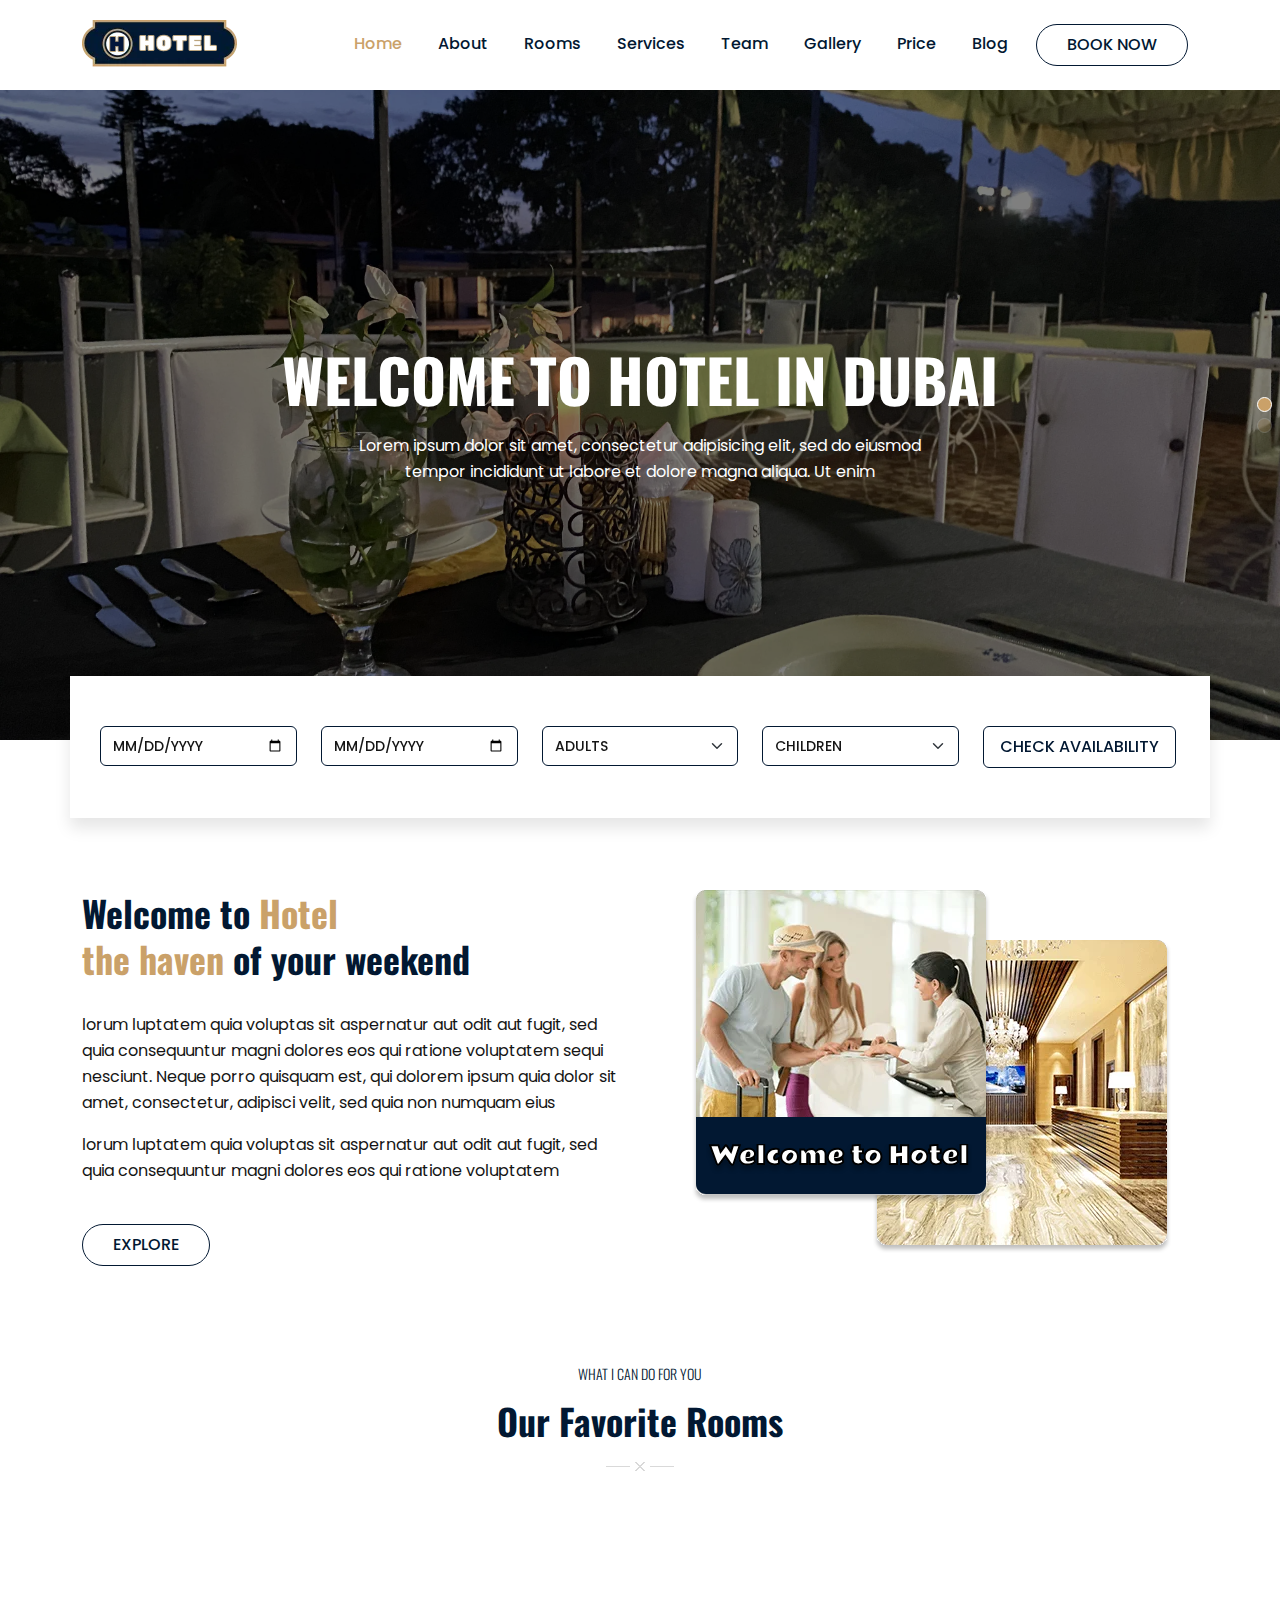
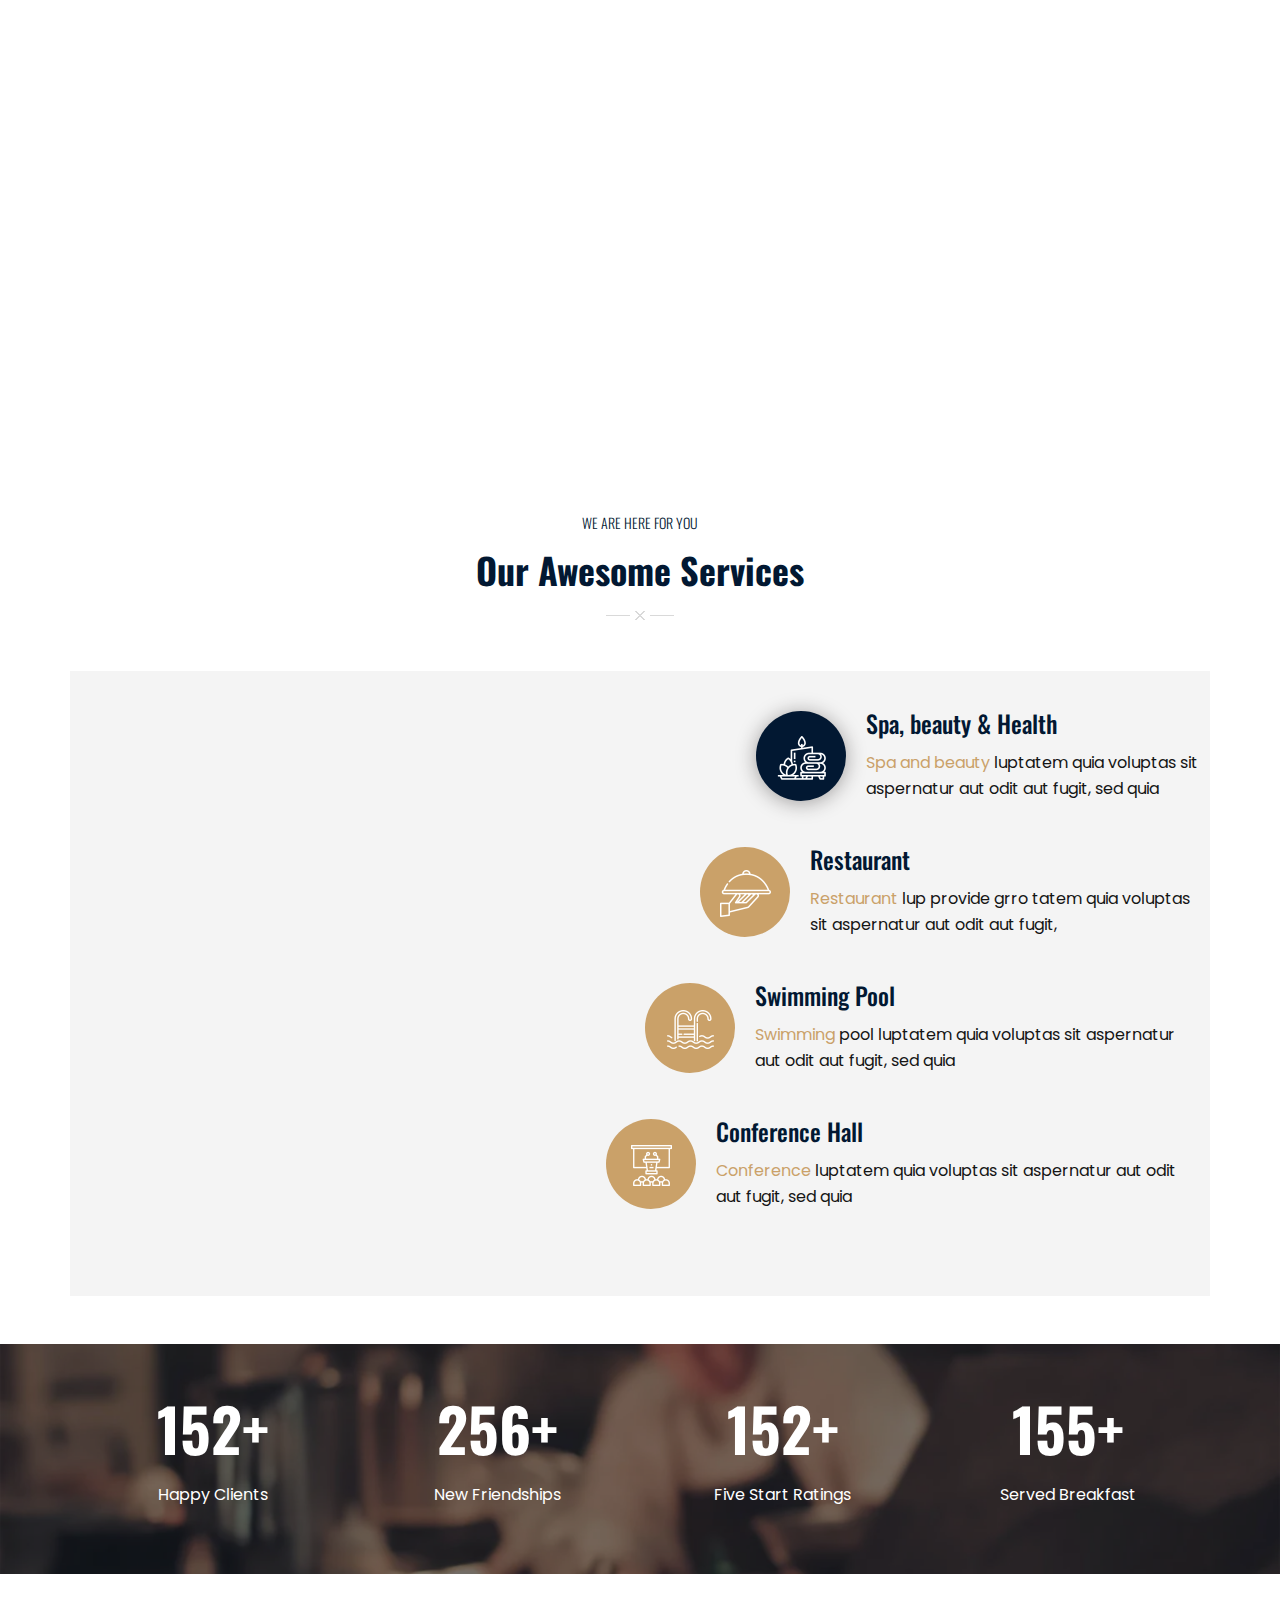
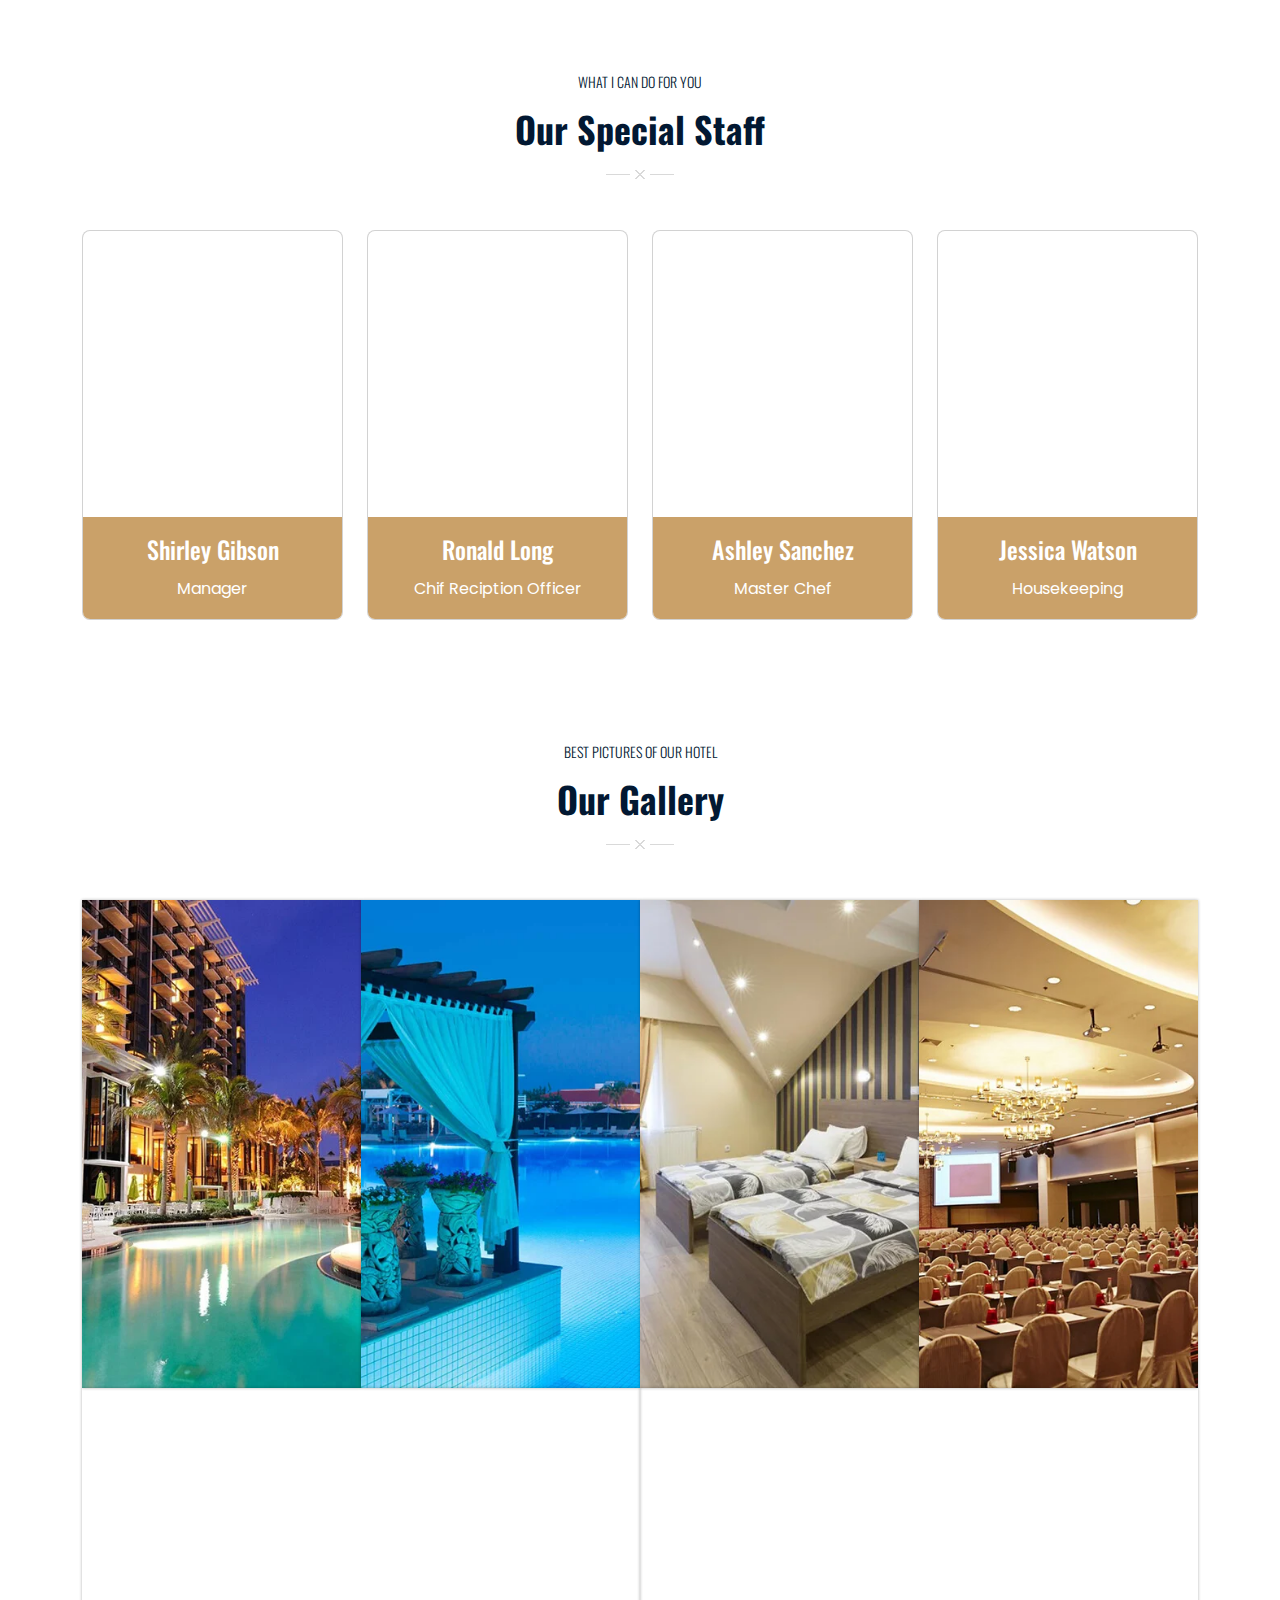
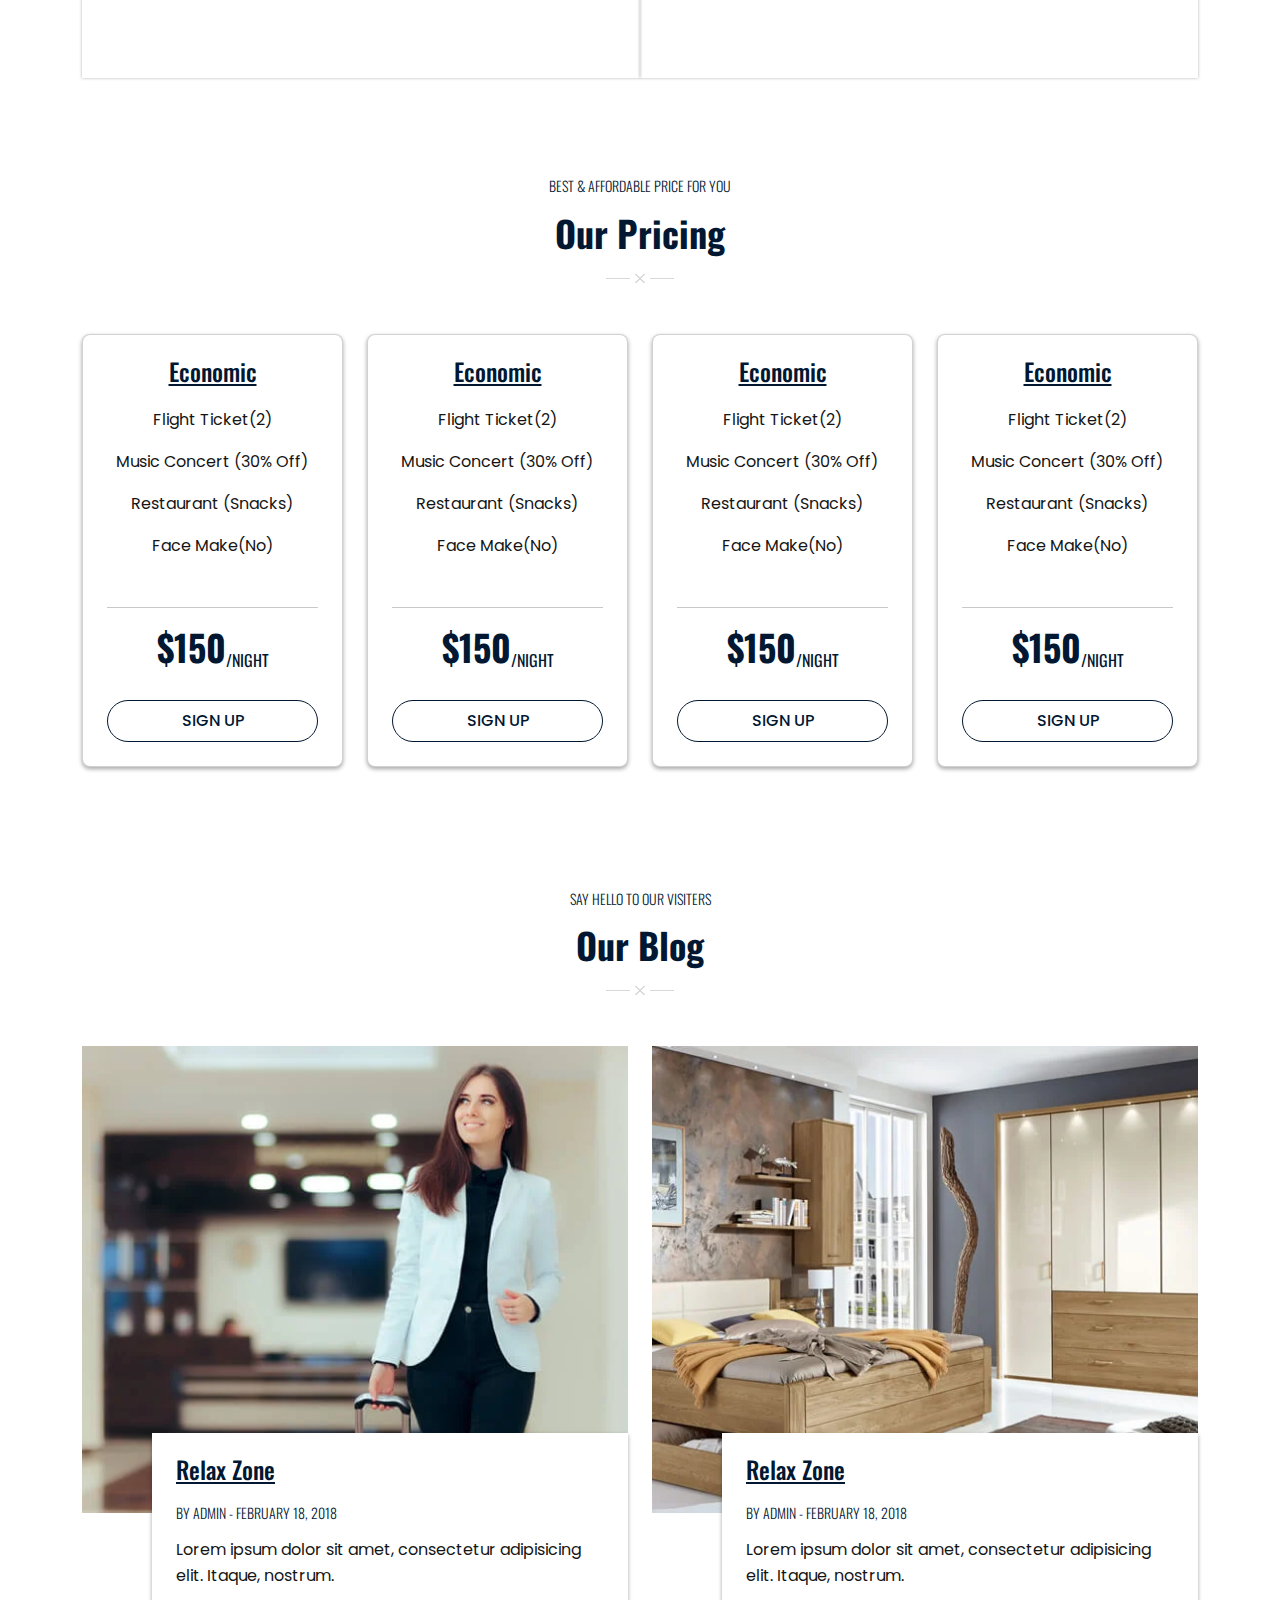
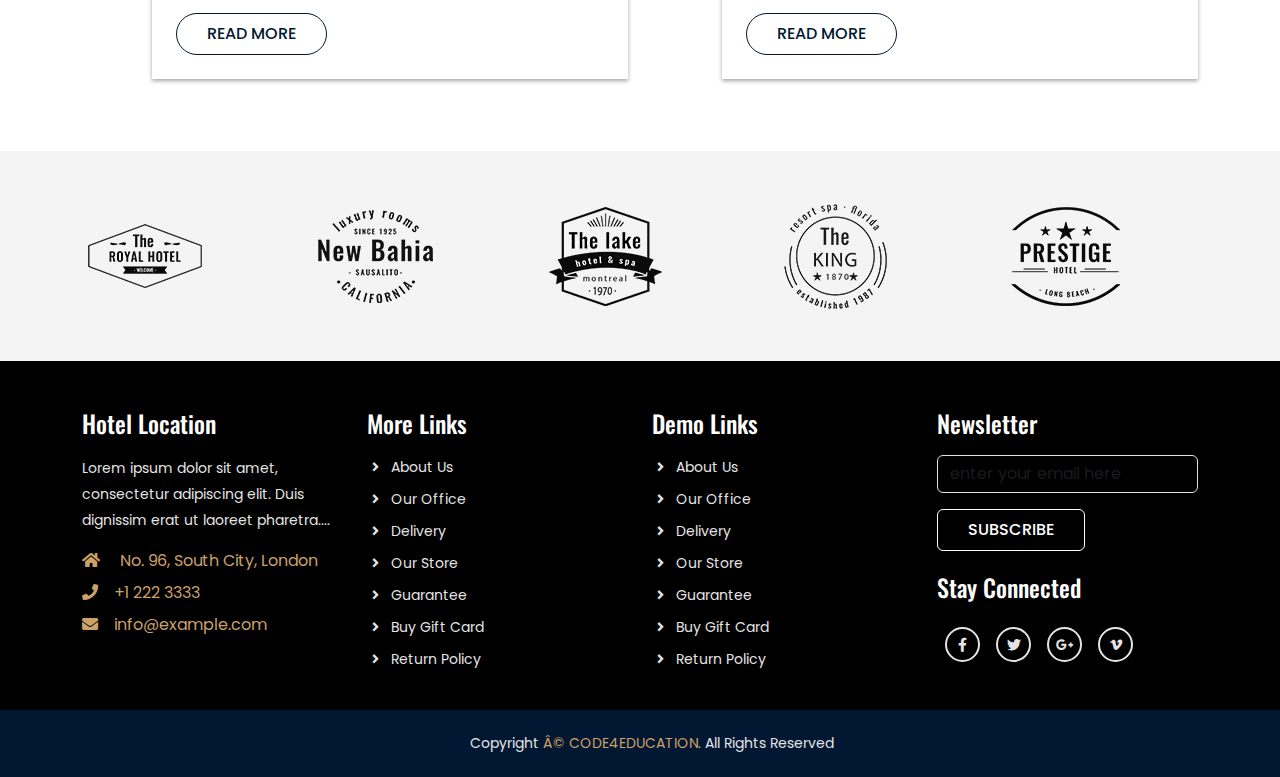
==== Website/index.html @ bccc2338 "first commit" ====
<!DOCTYPE html>
<html lang="en">

<head>
    <meta charset="UTF-8">
    <meta name="viewport" content="width=device-width, initial-scale=1.0">
    <title>Hotel Website Design by Code4education</title>

    <!-- FAVICON -->
    <link rel="icon" type="image/png" href="images/favicon.png">

    <!-- Bootstrap 5 CDN Links -->
    <link rel="stylesheet" href="https://cdnjs.cloudflare.com/ajax/libs/twitter-bootstrap/5.1.0/css/bootstrap.min.css">
    <link rel="stylesheet" href="https://cdnjs.cloudflare.com/ajax/libs/font-awesome/5.15.4/css/all.min.css">

    <!-- Link Swiper's CSS -->
    <link rel="stylesheet" href="https://unpkg.com/swiper/swiper-bundle.min.css">

    <!-- Custom File's Link -->
    <link rel="stylesheet" href="css/style.css">
    <link rel="stylesheet" href="css/responsive-style.css">

</head>

<body data-bs-spy="scroll" data-bs-target=".navbar" data-bs-offset="100">
    <!-- Navbar section -->
    <header class="header_wrapper">
        <nav class="navbar navbar-expand-lg">
            <div class="container">
                <a class="navbar-brand" href="#">
                    <img decoding="async" src="images/logo.png" class="img-fluid" alt="logo">
                </a>
                <button class="navbar-toggler" type="button" data-bs-toggle="collapse" data-bs-target="#navbarNav"
                    aria-controls="navbarNav" aria-expanded="false" aria-label="Toggle navigation">
                    <i class="fas fa-stream navbar-toggler-icon"></i>
                </button>

                <div class="collapse navbar-collapse justify-content-end" id="navbarNav">
                    <ul class="navbar-nav menu-navbar-nav">
                        <li class="nav-item">
                            <a class="nav-link active" aria-current="page" href="#home">Home</a>
                        </li>
                        <li class="nav-item">
                            <a class="nav-link" href="#about">About</a>
                        </li>
                        <li class="nav-item">
                            <a class="nav-link" href="#rooms">Rooms</a>
                        </li>
                        <li class="nav-item">
                            <a class="nav-link" href="#services">Services</a>
                        </li>
                        <li class="nav-item">
                            <a class="nav-link" href="#team">Team</a>
                        </li>
                        <li class="nav-item">
                            <a class="nav-link" href="#gallery">Gallery</a>
                        </li>
                        <li class="nav-item">
                            <a class="nav-link" href="#price">Price</a>
                        </li>
                        <li class="nav-item">
                            <a class="nav-link" href="#blog">Blog</a>
                        </li>
                        <li class="nav-item mt-3 mt-lg-0">
                            <a class="main-btn" href="#">Book Now</a>
                        </li>
                    </ul>
                </div>
            </div>
        </nav>
    </header>
    <!-- Navbar section exit -->

    <!-- Banner section -->
    <section id="home" class="banner_wrapper p-0">
        <div class="swiper mySwiper">
            <div class="swiper-wrapper">
                <div class="swiper-slide" style="background-image: url(./images/slider/slider2.webp);">
                    <div class="slide-caption text-center">
                        <div>
                            <h1>welcome to hotel in Dubai</h1>
                            <p>Lorem ipsum dolor sit amet, consectetur adipisicing elit, sed do eiusmod tempor
                                incididunt ut labore et dolore magna aliqua. Ut enim </p>
                        </div>
                    </div>
                </div>
                <div class="swiper-slide" style="background-image: url(./images/slider/slider1.webp);">
                    <div class="slide-caption text-center">
                        <div>
                            <h1>welcome to hotel in Dubai</h1>
                            <p>Lorem ipsum dolor sit amet, consectetur adipisicing elit, sed do eiusmod tempor
                                incididunt ut labore et dolore magna aliqua. Ut enim </p>
                        </div>
                    </div>
                </div>
            </div>
            <div class="swiper-pagination"></div>
        </div>
        <div class="container booking-area">
            <form class="row">
                <div class="col-lg mb-3 mb-lg-0">
                    <input type="date" class="form-control" placeholder="Date">
                </div>
                <div class="col-lg mb-3 mb-lg-0">
                    <input type="date" class="form-control" placeholder="Date">
                </div>
                <div class="col-lg mb-3 mb-lg-0">
                    <select class="form-select">
                        <option selected>Adults</option>
                        <option value="1">1</option>
                        <option value="2">2</option>
                        <option value="3">3</option>
                        <option value="4">4</option>
                        <option value="5">5</option>
                        <option value="6">6</option>
                    </select>
                </div>
                <div class="col-lg mb-3 mb-lg-0">
                    <select class="form-select">
                        <option selected>Children</option>
                        <option value="1">1</option>
                        <option value="2">2</option>
                        <option value="3">3</option>
                        <option value="4">4</option>
                        <option value="5">5</option>
                        <option value="6">6</option>
                    </select>
                </div>
                <div class="col-lg mb-3 mb-lg-0">
                    <button type="submit" class="main-btn rounded-2 px-lg-3">Check Availability</button>
                </div>
            </form>
        </div>
    </section>
    <!-- Banner section exit -->

    <!-- About section -->
    <section id="about" class="about_wrapper">
        <div class="container">
            <div class="row flex-lg-row flex-column-reverse ">
                <div class="col-lg-6 text-center text-lg-start">
                    <h3>Welcome to <span>Hotel <br class="d-none d-lg-block">
                            the haven</span> of your weekend</h3>
                    <p>lorum luptatem quia voluptas sit aspernatur aut odit aut fugit, sed quia consequuntur magni
                        dolores eos qui ratione voluptatem sequi nesciunt. Neque porro quisquam est, qui dolorem ipsum
                        quia dolor sit amet, consectetur, adipisci velit, sed quia non numquam eius</p>
                    <p>lorum luptatem quia voluptas sit aspernatur aut odit aut fugit, sed quia consequuntur magni
                        dolores eos qui ratione voluptatem</p>
                    <a href="#" class="main-btn mt-4">Explore</a>
                </div>
                <div class="col-lg-6 mb-4 mb-lg-0 ps-lg-4 text-center">
                    <img decoding="async" src="images/about-img.svg" class="img-fluid" alt="About Us">
                </div>

            </div>
        </div>
    </section>
    <!-- About section exit -->

    <!-- Rooms section -->
    <section id="rooms" class="rooms_wrapper">
        <div class="container-fluid">
            <div class="row">
                <div class="col-sm-12 section-title text-center mb-5">
                    <h6>What I can do for you</h6>
                    <h3>Our Favorite Rooms</h3>
                </div>
            </div>
            <div class="row m-0">
                <div class="col-md-4 mb-4 mb-lg-0">
                    <div class="room-item">
                        <img decoding="async" src="./images/room/room1.webp" class="img-fluid">
                        <div class="room-item-wrap">
                            <div class="room-content">
                                <h5 class="text-white mb-lg-5 text-decoration-underline">Royal Suit</h5>
                                <p class="text-white">Discover five of our favourite dresses from our new collection that
                                    are destined to be worn and loved immediately</p>
                                <p class="text-white fw-bold mt-lg-4">$220 / Per Night</p>
                                <a class="main-btn border-white text-white mt-lg-5" href="#">Book now</a>
                            </div>
                        </div> 
                    </div> 
                </div>
                <div class="col-md-4 mb-4 mb-lg-0">
                    <div class="room-item">
                        <img decoding="async" src="./images/room/room2.webp" class="img-fluid">
                        <div class="room-item-wrap">
                            <div class="room-content">
                                <h5 class="text-white mb-lg-5 text-decoration-underline">Royal Suit</h5>
                                <p class="text-white">Discover five of our favourite dresses from our new collection that
                                    are destined to be worn and loved immediately</p>
                                <p class="text-white fw-bold mt-lg-4">$220 / Per Night</p>
                                <a class="main-btn border-white text-white mt-lg-5" href="#">Book now</a>
                            </div>
                        </div>
                    </div> 
                </div>
                <div class="col-md-4 mb-4 mb-lg-0">
                    <div class="room-item">
                        <img decoding="async" src="./images/room/room3.webp" class="img-fluid">
                        <div class="room-item-wrap">
                            <div class="room-content">
                                <h5 class="text-white mb-lg-5 text-decoration-underline">Royal Suit</h5>
                                <p class="text-white">Discover five of our favourite dresses from our new collection that
                                    are destined to be worn and loved immediately</p>
                                <p class="text-white fw-bold mt-lg-4">$220 / Per Night</p>
                                <a class="main-btn border-white text-white mt-lg-5" href="#">Book now</a>
                            </div>
                        </div>
                    </div> 
                </div>
            </div>
        </div>
    </section>
    <!-- Rooms Section Exit -->

    <!-- Services section -->
    <section id="services" class="services_wrapper">
        <div class="container">
            <div class="row">
                <div class="col-sm-12 section-title text-center mb-5">
                    <h6>We Are Here For You</h6>
                    <h3>Our Awesome Services</h3>
                </div>
            </div>
            <div class="row align-items-center service-item-wrap">
                <div class="col-lg-7 p-lg-0">
                    <!--Service Area Start-->
                    <div class="tab-content" id="myTabContent">
                        <div class="tab-pane fade active show" id="spa" role="tabpanel">
                            <img decoding="async" src="./images/services/service1.webp" alt="">
                        </div>
                        <div class="tab-pane fade" id="restaurent" role="tabpanel">
                            <img decoding="async" src="./images/services/service2.webp" alt="">
                        </div>
                        <div class="tab-pane fade" id="swimming" role="tabpanel">
                            <img decoding="async" src="images/services/service3.webp" alt="">
                        </div>
                        <div class="tab-pane fade" id="conference" role="tabpanel">
                            <img decoding="async" src="./images/services/service6.webp" alt="">
                        </div>
                    </div>
                    <!--Service Area End-->
                </div>
                <div class="col-lg-5 position-relative">
                    <!--Service Tab Menu Area Start-->
                    <div class="service-menu-area">
                        <ul class="nav">
                            <li>
                                <a data-bs-toggle="tab" href="#spa" class="active">
                                    <span class="service-icon">
                                        <img decoding="async" src="./images/services/service-icon1.webp" alt="">
                                    </span>
                                    <h5>Spa, beauty & Health</h5>
                                    <p><span>Spa and beauty </span>luptatem quia voluptas sit aspernatur aut odit aut
                                        fugit, sed quia </p>
                                </a>
                            </li>
                            <li>
                                <a data-bs-toggle="tab" href="#restaurent">
                                    <span class="service-icon">
                                        <img decoding="async" src="./images/services/service-icon2.webp" alt="">
                                    </span>
                                    <h5>Restaurant</h5>
                                    <p><span>Restaurant</span> lup provide grro tatem quia voluptas sit aspernatur aut
                                        odit aut fugit, </p>
                                </a>
                            </li>
                            <li>
                                <a data-bs-toggle="tab" href="#swimming">
                                    <span class="service-icon">
                                        <img decoding="async" src="./images/services/service-icon3.webp" alt="">
                                    </span>
                                    <h5>Swimming Pool</h5>
                                    <p><span>Swimming</span> pool luptatem quia voluptas sit aspernatur aut odit aut
                                        fugit, sed quia </p>
                                </a>
                            </li>
                            <li>
                                <a data-bs-toggle="tab" href="#conference">
                                    <span class="service-icon">
                                        <img decoding="async" src="./images/services/service-icon4.webp" alt="">
                                    </span>
                                    <h5>Conference Hall</h5>
                                    <p><span>Conference</span> luptatem quia voluptas sit aspernatur aut odit aut fugit,
                                        sed quia </p>
                                </a>
                            </li>
                        </ul>
                    </div>
                    <!--Service Tab Menu Area End-->
                </div>
            </div>
        </div>
        <div class="counter mt-5">
            <div class="container">
                <div class="row text-center">
                    <div class="col-md-3 mb-lg-0 mb-md-0 mb-5">
                        <h1>
                            <span id="count1"></span>+
                        </h1>
                        <p>Happy Clients</p>
                    </div>
                    <div class="col-md-3 mb-lg-0 mb-md-0 mb-5">
                        <h1>
                            <span id="count2"></span>+
                            </h2>
                            <p>New Friendships</p>
                    </div>
                    <div class="col-md-3 mb-lg-0 mb-md-0 mb-5">
                        <h1>
                            <span id="count3"></span>+
                            </h2>
                            <p>Five Start Ratings</p>
                    </div>
                    <div class="col-md-3 mb-lg-0 mb-md-0 mb-5">
                        <h1>
                            <span id="count4"></span>+
                            </h2>
                            <p>Served Breakfast</p>
                    </div>
                </div>
            </div>
        </div>
    </section>
    <!-- Services section Exit -->

    <!-- Team section -->
    <section id="team" class="team_wrapper">
        <div class="container">
            <div class="row">
                <div class="col-sm-12 section-title text-center mb-5">
                    <h6>What I can do for you</h6>
                    <h3>Our Special Staff</h3>
                </div>
            </div>
            <div class="row">
                <div class="col-lg-3 col-md-6 mb-4">
                    <div class="card p-0 rounded-3">
                        <img decoding="async" src="images/team/team1.webp" class="img-fluid rounded-3" />
                        <div class="team-info">
                            <h5>Shirley Gibson</h5>
                            <p>Manager</p>
                            <ul class="social-network">
                                <li><a href="#"><i class="fab fa-facebook-f"></i></a></li>
                                <li><a href="#"><i class="fab fa-twitter"></i></a></li>
                                <li><a href="#"><i class="fab fa-google-plus-g"></i></a></li>
                                <li><a href="#"><i class="fab fa-vimeo-v"></i></a></li>
                            </ul>
                        </div>
                    </div>
                </div>
                <div class="col-lg-3 col-md-6 mb-4">
                    <div class="card p-0 rounded-3">
                        <img decoding="async" src="images/team/team2.webp" class="img-fluid rounded-3" />
                        <div class="team-info">
                            <h5>Ronald Long</h5>
                            <p>Chif Reciption Officer</p>
                            <ul class="social-network">
                                <li><a href="#"><i class="fab fa-facebook-f"></i></a></li>
                                <li><a href="#"><i class="fab fa-twitter"></i></a></li>
                                <li><a href="#"><i class="fab fa-google-plus-g"></i></a></li>
                                <li><a href="#"><i class="fab fa-vimeo-v"></i></a></li>
                            </ul>
                        </div>
                    </div>
                </div>
                <div class="col-lg-3 col-md-6 mb-4">
                    <div class="card p-0 rounded-3">
                        <img decoding="async" src="images/team/team3.webp" class="img-fluid rounded-3" />
                        <div class="team-info">
                            <h5>Ashley Sanchez</h5>
                            <p>Master Chef</p>
                            <ul class="social-network">
                                <li><a href="#"><i class="fab fa-facebook-f"></i></a></li>
                                <li><a href="#"><i class="fab fa-twitter"></i></a></li>
                                <li><a href="#"><i class="fab fa-google-plus-g"></i></a></li>
                                <li><a href="#"><i class="fab fa-vimeo-v"></i></a></li>
                            </ul>
                        </div>
                    </div>
                </div>
                <div class="col-lg-3 col-md-6 mb-4">
                    <div class="card p-0 rounded-3">
                        <img decoding="async" src="images/team/team4.webp" class="img-fluid rounded-3" />
                        <div class="team-info">
                            <h5>Jessica Watson</h5>
                            <p>Housekeeping</p>
                            <ul class="social-network">
                                <li><a href="#"><i class="fab fa-facebook-f"></i></a></li>
                                <li><a href="#"><i class="fab fa-twitter"></i></a></li>
                                <li><a href="#"><i class="fab fa-google-plus-g"></i></a></li>
                                <li><a href="#"><i class="fab fa-vimeo-v"></i></a></li>
                            </ul>
                        </div>
                    </div>
                </div>
            </div>
        </div>
    </section>
    <!-- Team Section Exit  -->

    <!-- Gallery section -->
    <section id="gallery" class="gallery_wrapper">
        <div class="container">
            <div class="row">
                <div class="col-sm-12 section-title text-center mb-5">
                    <h6>Best Pictures Of Our Hotel</h6>
                    <h3>Our Gallery</h3>
                </div>
            </div>
            <div class="row g-0">
                <div class="col-lg-3 col-md-6 gallery-item">
                    <img decoding="async" src="./images/gallery/1.webp" class="img-fluid w-100">
                    <div class="gallery-item-content"></div>
                </div>
                <div class="col-lg-3 col-md-6 gallery-item">
                    <img decoding="async" src="./images/gallery/2.webp" class="img-fluid w-100">
                    <div class="gallery-item-content"></div>
                </div>
                <div class="col-lg-3 col-md-6 gallery-item">
                    <img decoding="async" src="./images/gallery/3.webp" class="img-fluid w-100">
                    <div class="gallery-item-content"></div>
                </div>
                <div class="col-lg-3 col-md-6 gallery-item">
                    <img decoding="async" src="./images/gallery/4.webp" class="img-fluid w-100">
                    <div class="gallery-item-content"></div>
                </div>
                <div class="col-md-6 gallery-item">
                    <img decoding="async" src="./images/gallery/5.webp" class="img-fluid w-100">
                    <div class="gallery-item-content"> </div>
                </div>
                <div class="col-md-6 gallery-item">
                    <img decoding="async" src="./images/gallery/6.webp" class="img-fluid w-100">
                    <div class="gallery-item-content"> </div>
                </div>
            </div>
        </div>
    </section>
    <!-- Gallery Section Exit -->

    <!-- Pricing section -->
    <section id="price" class="price_wrapper">
        <div class="container">
            <div class="row">
                <div class="col-sm-12 section-title text-center mb-5">
                    <h6>Best & Affordable Price for you</h6>
                    <h3>Our Pricing</h3>
                </div>
            </div>
            <div class="row">
                <div class="col-lg-3 col-md-6 mb-4">
                    <div class="card p-4 text-center rounded-3">
                        <h5 class="text-decoration-underline mb-4">Economic</h5>
                        <ul class="list-unstyled">
                            <li>
                                <p>Flight Ticket(2)</p>
                            </li>
                            <li>
                                <p>Music Concert (30% Off)</p>
                            </li>
                            <li>
                                <p>Restaurant (Snacks)</p>
                            </li>
                            <li>
                                <p>Face Make(No)</p>
                            </li>
                        </ul>
                        <hr />
                        <h3>$150<sub class="fs-6 fw-normal">/NIGHT</sub></h3>
                        <a href="#" class="main-btn">Sign Up</a>
                    </div>
                </div>
                <div class="col-lg-3 col-md-6 mb-4">
                    <div class="card p-4 text-center rounded-3">
                        <h5 class="text-decoration-underline mb-4">Economic</h5>
                        <ul class="list-unstyled">
                            <li>
                                <p>Flight Ticket(2)</p>
                            </li>
                            <li>
                                <p>Music Concert (30% Off)</p>
                            </li>
                            <li>
                                <p>Restaurant (Snacks)</p>
                            </li>
                            <li>
                                <p>Face Make(No)</p>
                            </li>
                        </ul>
                        <hr />
                        <h3>$150<sub class="fs-6 fw-normal">/NIGHT</sub></h3>
                        <a href="#" class="main-btn">Sign Up</a>
                    </div>
                </div>
                <div class="col-lg-3 col-md-6 mb-4">
                    <div class="card p-4 text-center rounded-3">
                        <h5 class="text-decoration-underline mb-4">Economic</h5>
                        <ul class="list-unstyled">
                            <li>
                                <p>Flight Ticket(2)</p>
                            </li>
                            <li>
                                <p>Music Concert (30% Off)</p>
                            </li>
                            <li>
                                <p>Restaurant (Snacks)</p>
                            </li>
                            <li>
                                <p>Face Make(No)</p>
                            </li>
                        </ul>
                        <hr />
                        <h3>$150<sub class="fs-6 fw-normal">/NIGHT</sub></h3>
                        <a href="#" class="main-btn">Sign Up</a>
                    </div>
                </div>
                <div class="col-lg-3 col-md-6 mb-4">
                    <div class="card p-4 text-center rounded-3">
                        <h5 class="text-decoration-underline mb-4">Economic</h5>
                        <ul class="list-unstyled">
                            <li>
                                <p>Flight Ticket(2)</p>
                            </li>
                            <li>
                                <p>Music Concert (30% Off)</p>
                            </li>
                            <li>
                                <p>Restaurant (Snacks)</p>
                            </li>
                            <li>
                                <p>Face Make(No)</p>
                            </li>
                        </ul>
                        <hr />
                        <h3>$150<sub class="fs-6 fw-normal">/NIGHT</sub></h3>
                        <a href="#" class="main-btn">Sign Up</a>
                    </div>
                </div>
            </div>
        </div>
    </section>
    <!-- Pricing Section Exit  -->

    <!-- Pricing section -->
    <section id="blog" class="blog_wrapper pb-0">
        <div class="container">
            <div class="row">
                <div class="col-sm-12 section-title text-center mb-5">
                    <h6>Say Hello TO Our Visiters</h6>
                    <h3>Our Blog</h3>
                </div>
            </div>
            <div class="row">
                <div class="col-md-6 mb-4">
                    <div class="card p-0 border-0 rounded-0">
                        <img decoding="async" src="images/blog/blog1.webp" alt="">
                        <div class="blog-content bg-white p-4">
                            <h5 class="text-decoration-underline mb-4">Relax Zone</h5>
                            <h6>By Admin - February 18, 2018</h6>
                            <p class="mt-2">Lorem ipsum dolor sit amet, consectetur adipisicing elit. Itaque, nostrum.
                            </p>
                            <a href="#" class="main-btn mt-2">Read More</a>

                        </div>
                    </div>
                </div>
                <div class="col-md-6 mb-4">
                    <div class="card p-0 border-0 rounded-0">
                        <img decoding="async" src="images/blog/blog2.webp" alt="">
                        <div class="blog-content bg-white p-4">
                            <h5 class="text-decoration-underline mb-4">Relax Zone</h5>
                            <h6>By Admin - February 18, 2018</h6>
                            <p class="mt-2">Lorem ipsum dolor sit amet, consectetur adipisicing elit. Itaque, nostrum.
                            </p>
                            <a href="#" class="main-btn mt-2">Read More</a>

                        </div>
                    </div>
                </div>
            </div>
        </div>
        <div class="our-partner-slider mt-5">
            <div class="container swiper our-partner">
                <div class=" swiper-wrapper">
                    <div class="swiper-slide"><img decoding="async" src="images/partners/brand1.webp"></div>
                    <div class="swiper-slide"><img decoding="async" src="images/partners/brand2.webp"></div>
                    <div class="swiper-slide"><img decoding="async" src="images/partners/brand3.webp"></div>
                    <div class="swiper-slide"><img decoding="async" src="images/partners/brand4.webp"></div>
                    <div class="swiper-slide"><img decoding="async" src="images/partners/brand5.webp"></div>
                    <div class="swiper-slide"><img decoding="async" src="images/partners/brand6.webp"></div>
                </div>
            </div>
        </div>
    </section>
    <!-- Pricing Section Exit  -->

    <!-- Footer section -->
    <section id="contact" class="footer_wrapper mt-3 mt-md-0 pb-0">
        <div class="container pb-3">
            <div class="row">
                <div class="col-lg-3 col-md-6">
                    <h5>Hotel Location</h5>
                    <p class="ps-0">Lorem ipsum dolor sit amet, consectetur adipiscing elit. Duis dignissim erat ut laoreet
                        pharetra....</p>
                    <div class="contact-info">
                        <ul class="list-unstyled">
                            <li><a href="#"><i class="fa fa-home me-3"></i> No. 96, South City, London</a></li>
                            <li><a href="#"><i class="fa fa-phone me-3"></i>+1 222 3333</a></li>
                            <li><a href="#"><i class="fa fa-envelope me-3"></i>info@example.com</a></li>
                        </ul>
                    </div>
                </div>
                <div class="col-lg-3 col-md-6">
                    <h5>More Links</h5>
                    <ul class="link-widget p-0">
                        <li><a href="#">About Us</a></li>
                        <li><a href="#">Our Office</a></li>
                        <li><a href="#">Delivery</a></li>
                        <li><a href="#">Our Store</a></li>
                        <li><a href="#">Guarantee</a></li>
                        <li><a href="#">Buy Gift Card</a></li>
                        <li><a href="#">Return Policy</a></li>
                    </ul>
                </div>
                <div class="col-lg-3 col-md-6">
                    <h5>Demo Links</h5>
                    <ul class="link-widget p-0">
                        <li><a href="#">About Us</a></li>
                        <li><a href="#">Our Office</a></li>
                        <li><a href="#">Delivery</a></li>
                        <li><a href="#">Our Store</a></li>
                        <li><a href="#">Guarantee</a></li>
                        <li><a href="#">Buy Gift Card</a></li>
                        <li><a href="#">Return Policy</a></li>
                    </ul>
                </div>
                <div class="col-lg-3 col-md-6">
                    <h5>Newsletter</h5>
                    <div class="form-group mb-4">
                        <input type="email" class="form-control bg-transparent" placeholder="enter your email here">
                        <button type="submit" class="main-btn rounded-2 mt-3 border-white text-white">Subscribe</button>
                    </div>
                    <h5>Stay Connected</h5>
                    <ul class="social-network d-flex align-items-center p-0">
                        <li><a href="#"><i class="fab fa-facebook-f"></i></a></li>
                        <li><a href="#"><i class="fab fa-twitter"></i></a></li>
                        <li><a href="#"><i class="fab fa-google-plus-g"></i></a></li>
                        <li><a href="#"><i class="fab fa-vimeo-v"></i></a></li>
                    </ul>
                </div>
            </div>
        </div>
        <div class="container-fluid copyright-section">
            <p>Copyright <a href="#">Â© CODE4EDUCATION.</a> All Rights Reserved</p>
        </div>
    </section>
    <!-- Footer section exit -->

    <!-- Bootstrap 5 JS CDN Links -->
    <script src="https://cdnjs.cloudflare.com/ajax/libs/popper.js/2.9.2/umd/popper.min.js"></script>
    <script src="https://cdnjs.cloudflare.com/ajax/libs/twitter-bootstrap/5.1.0/js/bootstrap.min.js"></script>

    <!-- Swiper JS -->
    <script src="https://unpkg.com/swiper/swiper-bundle.min.js"></script>

    <!-- Custom Js Link -->
    <script src="js/main.js"></script>
</body>

</html>
---- Website/css/style.css ----
/* TABLE OF CONTENTS */
/* ------------------
1. General
2. Navbar
3. Slider
4. About
5. Rooms
6. Services
6. Team
7. Gallery
8. Price
9. Blog
10. Footer
-------------------- */

/* 1 General */
@import url('https://fonts.googleapis.com/css2?family=Oswald:wght@200;300;400;500;600;700&display=swap');
@import url('https://fonts.googleapis.com/css2?family=Poppins:wght@100;200;300;400;500;600;700;800;900&display=swap');

* {
    box-sizing: border-box;
    margin: 0;
    padding: 0;
}

:root {
    /* Background Color */
    --primary-color: #021832;
    --secondary-color: #caa169;
    --bg-color: #f4f4f4;
    --bg-white: #fff;
    --bg-black: #000;

    /* Text Style */
    --primary-font: 'Poppins', sans-serif;
    --secondary-font: 'Oswald', sans-serif;
    --primary-text: #021832;
    --secondary-text: #caa169;
    --text-white: #fff;
    --text-black: #151515;
    --text-gray: #e4e4e4;
}

body {
    font-family: var(--primary-font);
    background-color: var(--bg-white);
}

a {
    text-decoration: none;
}

::-webkit-scrollbar {
    width: .375rem;
}

::-webkit-scrollbar-track {
    background: var(--secondary-color);
}

::-webkit-scrollbar-thumb {
    background: var(--primary-color);
} 

section {
    padding: 3.125rem 0;
}

.main-btn {
    font-size: 1rem;
    font-weight: 500;
    color: var(--primary-color);
    text-transform: uppercase;
    background-color: transparent;
    border: .0625rem solid var(--primary-color);
    padding: .375rem 1.875rem;
    border-radius: 3.125rem;
    line-height: 1.75rem;
    display: inline-block;
    transition: all 0.3s ease-out 0s;
}

.main-btn:hover {
    background-color: var(--secondary-color);
    border-color: var(--secondary-color);
    color: var(--text-white);
}

h1 {
    font-size: 3.75rem;
    line-height: 4.25rem;
    font-weight: 700;
    color: var(--text-white);
    margin-bottom: 1.25rem;
    text-transform: uppercase;
    font-family: var(--secondary-font);
}

h3 {
    margin-bottom: 1.875rem;
    line-height: 2.875rem;
    font-weight: 700;
    font-size: 2.25rem;
    color: var(--primary-text);
    font-family: var(--secondary-font);
}

h3 span {
    color: var(--secondary-text);
}

h5 {
    font-size: 1.5rem;
    line-height: 1;
    color: var(--primary-text);
    margin-bottom: .9375rem;
    font-weight: 500;
    font-family: var(--secondary-font);

}

h6 {
    font-size: .875rem;
    color: var(--primary-text);
    margin-bottom: .9375rem;
    text-transform: uppercase;
    font-weight: 300;
    font-family: var(--secondary-font);
}

p {
    font-size: 1rem;
    color: var(--text-black);
    line-height: 1.625rem;
}

.section-title:after {
    content: "";
    background-image: url('../images/title-icon.webp');
    background-position: center center;
    background-repeat: no-repeat;
    display: block;
    margin-top: -0.9375rem;
    height: .9375rem;
}

/* 2 Navbar */
.header_wrapper .navbar {
    padding: .9375rem 0;
    background-color: var(--bg-white);
    -webkit-box-shadow: 0 .5rem .375rem -0.375rem rgb(0 0 0 / 40%);
    box-shadow: 0 .5rem .375rem -0.375rem rgb(0 0 0 / 40%);
    -webkit-transition: background 0s ease-in-out 0s, margin-top 0s ease-in-out 0s, opacity 0s ease-in-out 0s;
    transition: background 0s ease-in-out 0s, margin-top 0s ease-in-out 0s, opacity 0s ease-in-out 0s;
}

.header_wrapper .navbar-toggler {
    border: 0;
    color: var(--primary-text);
    line-height: 2;
}

.header_wrapper .navbar-toggler:focus {
    box-shadow: none;
}

.header_wrapper .nav-item {
    margin: 0 .625rem;
}

.header_wrapper .nav-item .nav-link {
    font-size: 1rem;
    font-weight: 500;
    color: var(--primary-text);
    display: inline-block;
}

.header_wrapper .nav-item .nav-link.active,
.header_wrapper .nav-item .nav-link:hover {
    color: var(--secondary-text);
}

.navbar.header-scrolled {
    position: fixed;
    top: 0;
    left: 0;
    width: 100%;
    z-index: 999;
    background-color: rgba(255, 255, 255, .85);
    -webkit-animation: 500ms ease-in-out 0s normal none 1 running fadeInDown;
    animation: 500ms ease-in-out 0s normal none 1 running fadeInDown;
}

@keyframes fadeInDown {
    0% {
        top: -30%;
    }

    50% {
        top: -15%;
    }

    100% {
        top: 0;
    }
}

/* 3 Banner */
.banner_wrapper {
    height: 40.625rem;
}

.banner_wrapper .swiper {
    width: 100%;
    height: 100%;
}

.banner_wrapper .swiper-slide {
    width: 100%;
    height: 100%;
    background-position: center;
    background-repeat: no-repeat;
    background-size: cover;
    position: relative;
}

.banner_wrapper .swiper-slide::before {
    content: "";
    position: absolute;
    top: 0;
    left: 0;
    width: 100%;
    height: 100%;
    background: #000;
    opacity: 0.5;
    z-index: 0;
}

.banner_wrapper .swiper-pagination-bullets .swiper-pagination-bullet {
    width: .9375rem;
    height: .9375rem;
    background-color: var(--secondary-color);
    border: .0625rem solid var(--bg-white);
}

.banner_wrapper .swiper .slide-caption {
    height: 100%;
    position: relative;
    z-index: 99;
    display: flex;
    align-items: center;
    justify-content: center;
}

.banner_wrapper .swiper .slide-caption p {
    max-width: 37.5rem;
    margin: 0 auto;
    color: var(--text-white);
}

.booking-area {
    background: var(--bg-white);
    box-shadow: 0 .625rem .9375rem 0 rgb(0 0 0 / 10%);
    margin-top: -4rem;
    padding: 3.125rem 1.875rem;
    position: relative;
    z-index: 2;
}

.booking-area .form-control,
.booking-area .form-select {
    border: .0625rem solid var(--primary-color);
    height: 2.5rem;
    text-transform: uppercase;
    font-size: .875rem;
    color: var(--text-black);
    font-weight: 500;
}

.booking-area .form-control:focus,
.booking-area .form-select:focus {
    outline: none;
    box-shadow: none;
}

/* 4 About */
.about_wrapper {
    padding-top: 9.375rem;
}

/*5  Room */
.room-item {
    position: relative;
    overflow: hidden;
}

.room-item img {
    width:100%;
    -webkit-transition: all 400ms ease-in 0s;
    transition: all 400ms ease-in 0s;
}

.room-item:hover img {
    -webkit-transform: scale3d(1.05, 1.05, 1.05);
    transform: scale3d(1.05, 1.05, 1.05);
}

.room-item::before {
    content: "";
    position: absolute;
    top: 0;
    left: 0;
    width: 100%;
    height: 100%;
    background: #000;
    opacity: 0;
    z-index: 1;
    -webkit-transition: all 400ms ease-in 0s;
    transition: all 400ms ease-in 0s;
}

.room-item:hover::before {
    opacity: 0.6;
}

.room-item .room-item-wrap {
    left: 1.875rem;
    right: 1.875rem;
    position: absolute;
    top: 50%;
    transform: translateY(-50%);
    z-index: 1;
}

.room-item .room-content {
    border: .125rem solid #fff;
    padding: 5rem 1.875rem;
    -webkit-transform: scale3d(1.2, 1.2, 1.2);
    transform: scale3d(1.2, 1.2, 1.2);
    -webkit-transition: all 500ms ease-in 0s;
    transition: all 500ms ease-in 0s;
    opacity: 0;
}

.room-item:hover .room-content {
    opacity: 1;
    -webkit-transform: scale3d(1, 1, 1);
    transform: scale3d(1, 1, 1);
}

/* 6 Services */
.service-item-wrap {
    background-color: var(--bg-color);
}

.service-menu-area ul li a {
    display: block;
    margin-bottom: 2.8125rem;
}

.service-menu-area ul li a .service-icon {
    height: 5.625rem;
    width: 5.625rem;
    background-color: var(--secondary-color);
    line-height: 5.625rem;
    text-align: center;
    border-radius: 100%;
    float: left;
    -webkit-transition: all 0.3s ease-in-out;
    transition: all 0.3s ease-in-out;
}

.service-menu-area ul li a .service-icon:hover,
.service-menu-area ul li a.active .service-icon {
    background-color: #021832;
    color: #fff;
    box-shadow: 0 .125rem 1.25rem rgb(34 30 31 / 40%);
}

.service-menu-area ul li:nth-child(1) {
    margin-left: 0.5625rem;
}

.service-menu-area ul li:nth-child(2) {
    margin-left: -2.9375rem;
}

.service-menu-area ul li:nth-child(3) {
    margin-left: -6.375rem;
}

.service-menu-area ul li:nth-child(4) {
    margin-left: -8.8125rem;
}

.service-menu-area ul li a p,
.service-menu-area ul li a h5 {
    padding-left: 6.875rem;
    display: block;
    text-align: left;
}

.service-menu-area ul li a p span {
    color: var(--secondary-text)
}

.counter {
    background-image: url('../images/counter-bg.webp');
    background-position: center;
    background-repeat: no-repeat;
    background-size: cover;
    padding: 3.125rem;
    position: relative;
}

.counter::before {
    position: absolute;
    content: "";
    top: 0;
    left: 0;
    width: 100%;
    height: 100%;
    background-color: var(--bg-black);
    opacity: 0.5;
    z-index: 1;
}

.counter h1,
.counter p {
    position: relative;
    z-index: 3;
    color: var(--text-white)
}

/*7 Team Section */
.team_wrapper .card {
    position: relative;
    overflow: hidden;
}

.team_wrapper .team-info {
    background-color: var(--secondary-color);
    position: absolute;
    width: 100%;
    bottom: 0;
    text-align: center;
    padding: 1.25rem;
    margin-bottom: -4.6875rem;
    transition: all 0.3s ease-in-out;
}

.team_wrapper .card:hover .team-info {
    margin-bottom: 0;
}

.team_wrapper .team-info h5,
.team_wrapper .team-info p {
    color: var(--text-white);
}

.team_wrapper .team-info .social-network {
    -webkit-transition: all 0.3s ease-in-out;
    transition: all 0.3s ease-in-out;
    padding: 1.25rem;
    margin: 1.25rem -1.25rem -1.25rem;
    background-color: var(--primary-color);
    list-style: none;
    display: flex;
    align-items: center;
    justify-content: space-around;
}

.team_wrapper .team-info .social-network li a {
    width: 2rem;
    height: 2rem;
    line-height: 2rem;
    display: block;
    border-radius: 50%;
    font-size: .9375rem;
    color: var(--text-white);
    border: .0625rem solid var(--bg-white)
}

/*8 Gallery Section */
.gallery-item {
    box-shadow: 0 0 .1875rem rgba(0, 0, 0, 0.3);
    overflow: hidden;
    position: relative;
}

.gallery-item:before,
.gallery-item:after,
.gallery-item .gallery-item-content:before,
.gallery-item .gallery-item-content:after {
    content: "";
    width: 50%;
    height: 50%;
    background: rgba(0, 0, 0, 0.8);
    position: absolute;
    top: 0;
    left: 0;
    opacity: 0;
    -webkit-transition: all 0.5s ease 0s;
    transition: all 0.5s ease 0s;
}

.gallery-item:after {
    top: 50%;
}

.gallery-item:hover:after {
    top: 0;
    opacity: 1;
}

.gallery-item:hover:before {
    left: 50%;
    opacity: 1;
}

.gallery-item .gallery-item-content {
    position: absolute;
    top: 0;
    left: 0;
    bottom: 0;
    right: 0;
    text-align: center;
    opacity: 0;
    z-index: 1;
    -webkit-transition: all 0.3s ease 0s;
    transition: all 0.3s ease 0s;
}

.gallery-item:hover .gallery-item-content {
    opacity: 1;
}

.gallery-item .gallery-item-content:before,
.gallery-item .gallery-item-content:after {
    top: 0;
    left: 50%;
    z-index: -1;
}

.gallery-item:hover .gallery-item-content:before {
    top: 50%;
    opacity: 1;
}

.gallery-item .gallery-item-content:after {
    top: 50%;
}

.gallery-item:hover .gallery-item-content:after {
    left: 0;
    opacity: 1;
}

/*9 pricing section */
.price_wrapper .card {
    box-shadow: 0 .125rem .25rem rgb(34 30 31 / 40%);
    -webkit-transition: all 0.3s ease-in-out;
    transition: all 0.3s ease-in-out;
    cursor: pointer;
}

.price_wrapper .card:hover {
    background-color: var(--secondary-color);
}

.price_wrapper .card:hover h3,
.price_wrapper .card:hover h5,
.price_wrapper .card:hover p {
    color: var(--text-white);
}

.price_wrapper .card:hover .main-btn {
    color: var(--text-white);
    border-color: var(--bg-white)
}

/*10 blog */
.blog-content {
    margin: -5rem 0 0 4.375rem;
    box-shadow: 0 .125rem .25rem rgb(34 30 31 / 40%);
}

.our-partner-slider {
    background-color: var(--bg-color);
    padding: 3.125rem 0;
}

/* 11 footer */
.footer_wrapper {
    background-color: var(--bg-black);
}

.footer_wrapper h5 {
    color: var(--text-white);
    margin-bottom: 1.25rem;
}

.footer_wrapper ul li {
    margin-bottom: .5rem;
    list-style: none;
}

.footer_wrapper .contact-info li a{
    color: var(--secondary-color)
}

.footer_wrapper .link-widget li a,
.footer_wrapper p {
    color: var(--text-gray);
    font-size: .875rem;
    padding-left:1.5rem;
    position: relative;
    -webkit-transition: all 0.3s ease-out 0s;
    transition: all 0.3s ease-out 0s;
}

.footer_wrapper .link-widget li a::before {
    content: '\f105';
    font-family: "Font Awesome 5 Free";
    font-weight: 900;
    position: absolute;
    left: 0.3rem;
    top: 50%;
    -webkit-transform: translateY(-50%);
    transform: translateY(-50%);
}

.footer_wrapper .link-widget li a:hover {
    margin-left: .625rem;
    color: var(--secondary-text);
}

.footer_wrapper .social-network a {
    width: 2.1875rem;
    height: 2.1875rem;
    margin: .5rem;
    line-height:2rem;
    font-size: .875rem;
    display: inline-block;
    border: .125rem solid var(--text-gray);
    color: var(--text-gray);
    text-align: center;
    border-radius: 100%;
    -webkit-transition: all 0.3s cubic-bezier(0.645, 0.045, 0.355, 1);
    transition: all 0.3s cubic-bezier(0.645, 0.045, 0.355, 1);
}

.footer_wrapper .social-network a:hover {
    background-color: var(--secondary-color);
    border-color: var(--secondary-color);
    color: var(--text-white);
    box-shadow: 0 .625rem .9375rem 0 rgb(0 0 0 / 10%);
    transform: translateY(-0.1875rem);
}

.footer_wrapper .form-control:focus {
    outline: none;
    box-shadow: none;
    border-color: var(--secondary-color);
}

.footer_wrapper .copyright-section {
    background-color: var(--primary-color);
    padding: 1.25rem 0 .3125rem;
    text-align: center;
}


.footer_wrapper .copyright-section a {
    color: var(--secondary-text);
}
---- Website/css/responsive-style.css ----
@media (max-width: 1199px) {

    /* header */
    .navbar-expand-lg .navbar-nav {
        align-items: center;
    }

    .navbar-expand-lg .navbar-nav .nav-link {
        padding: 0;
        font-size: .875rem;
    }

    .main-btn {
        font-size: .875rem;
    }

    /* booking area */
    .booking-area {
        padding: 3rem .625rem;
    }

    .booking-area .main-btn {
        padding-left: .3125rem !important;
        padding-right: .3125rem !important;
    }

    /* service */
    .service-item-wrap .tab-content img {
        width: 100%;
    }

    .service-menu-area ul li a {
        margin-bottom: .8125rem;
        overflow: hidden;
    }

    .service-menu-area ul li:nth-child(1) {
        margin-left: -4.4375rem;
    }

    .service-menu-area ul li:nth-child(2) {
        margin-left: -6.9375rem;
    }

    .service-menu-area ul li:nth-child(3) {
        margin-left: -9.375rem;
    }

    .service-menu-area ul li:nth-child(4) {
        margin-left: -12.8125rem;
    }

    .service-menu-area ul li a h5 {
        margin-bottom: .375rem;
    }
}

@media (max-width:991px) {

    /* custom css */
    section {
        padding: 1.875rem 0;
    }

    /* 2 Navbar */
    .header-scrolled {
        height: auto;
    }

    .header_wrapper .menu-navbar-nav {
        text-align: center;
        background-color: var(--bg-dark-blue);
        padding-bottom: .9375rem;
    }

    .header_wrapper .nav-item .nav-link {
        margin-top: .9375rem;
    }

    /* banner wrapper */
    .banner_wrapper {
        height: 25.625rem;
    }

    .booking-area {
        padding: 3.125rem 1.875rem;
    }


    /* About */
    .about_wrapper {
        padding-top: 22.375rem;
    }

    /* services */
    .service-menu-area {
        padding:1.5rem 0.5rem;
    }

    .service-menu-area ul li {
        margin-left: unset !important;
    }

    /* room */
    .room-item .room-content {
        padding: 2rem 1.875rem;
    }

}

@media (max-width: 767px) {

    /* custom css */
    h1 {
        font-size: 1.875rem;
        line-height: 2.5rem;
    }

    h3 {
        font-size: 1.75rem;
        line-height: 2.1875rem;
    }

    h5 {
        font-size: 1.25rem;
    }

    p {
        font-size: .8125rem;
        line-height: 1.5rem;
    }

    /* blog */
    .blog-content {
        margin: 0;
    }

    /* footer */
    .footer_wrapper>div {
        padding: 0 1.875rem;
    }
}
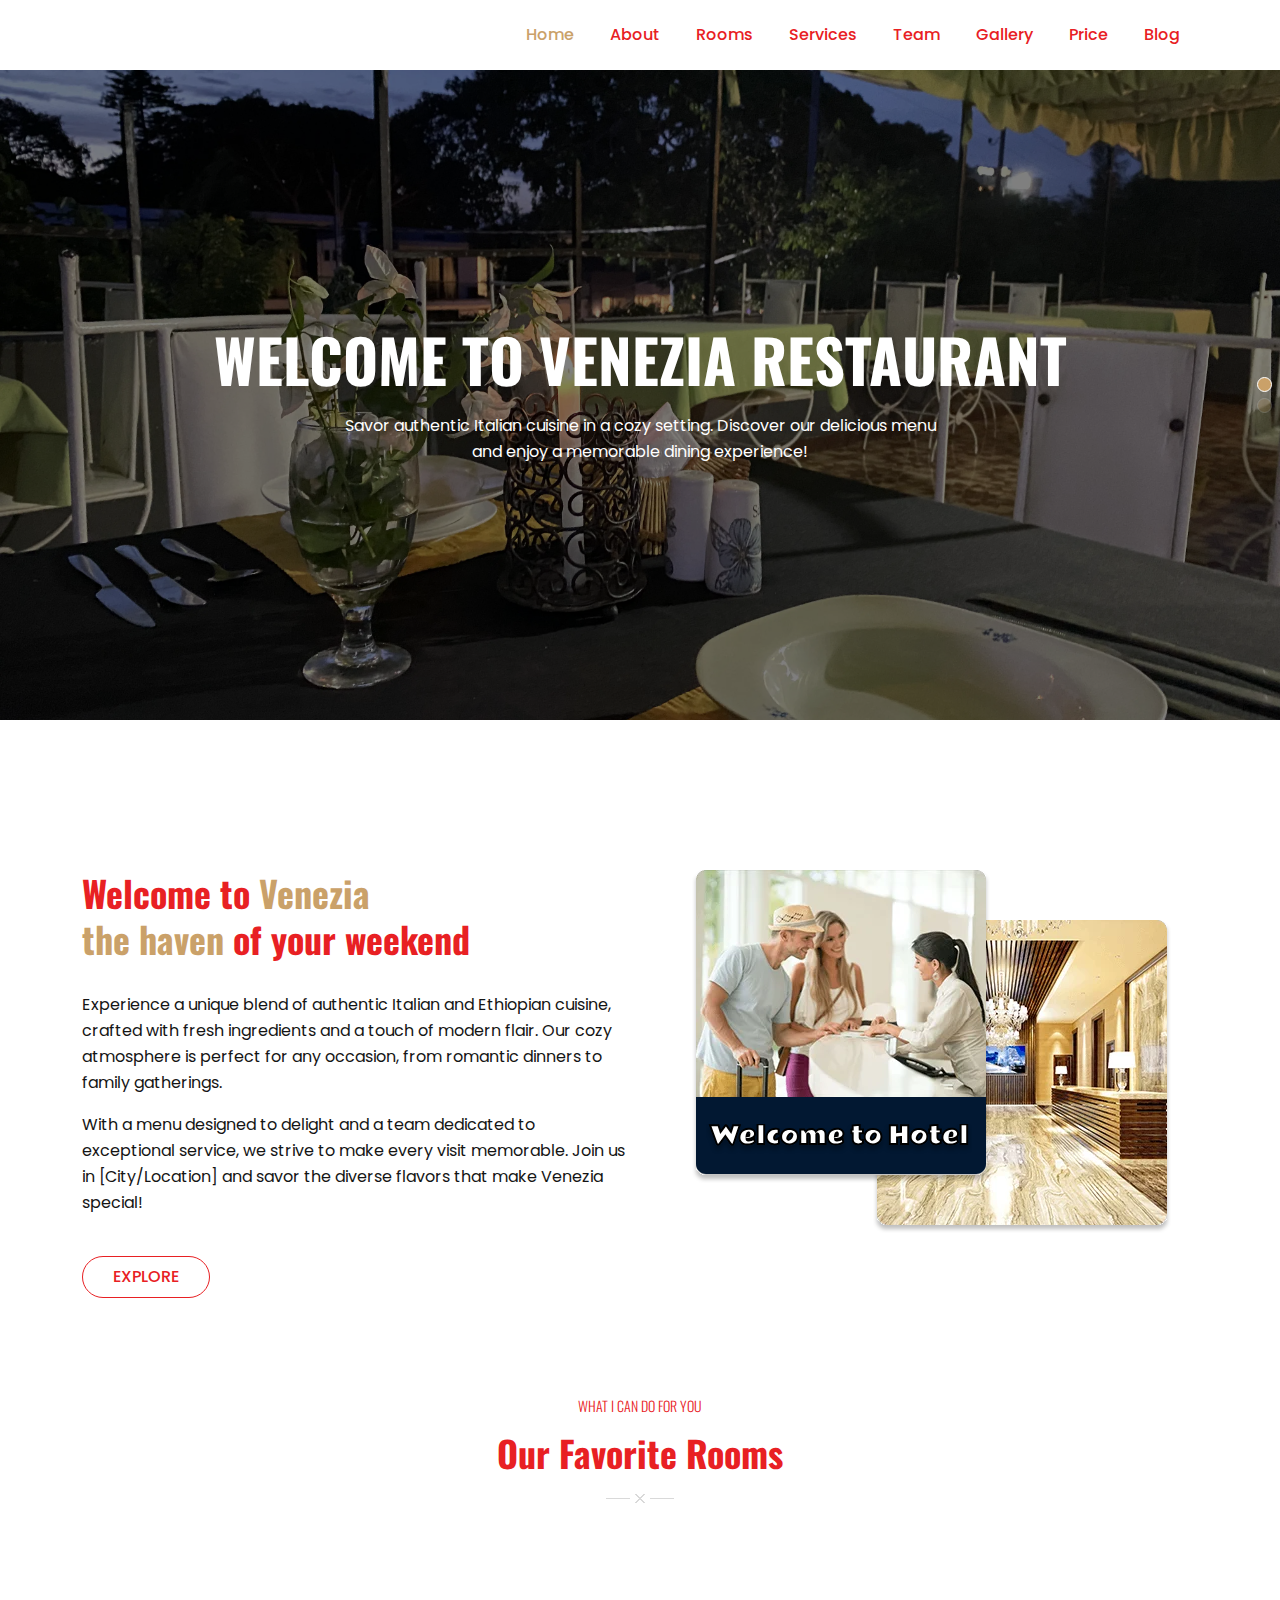
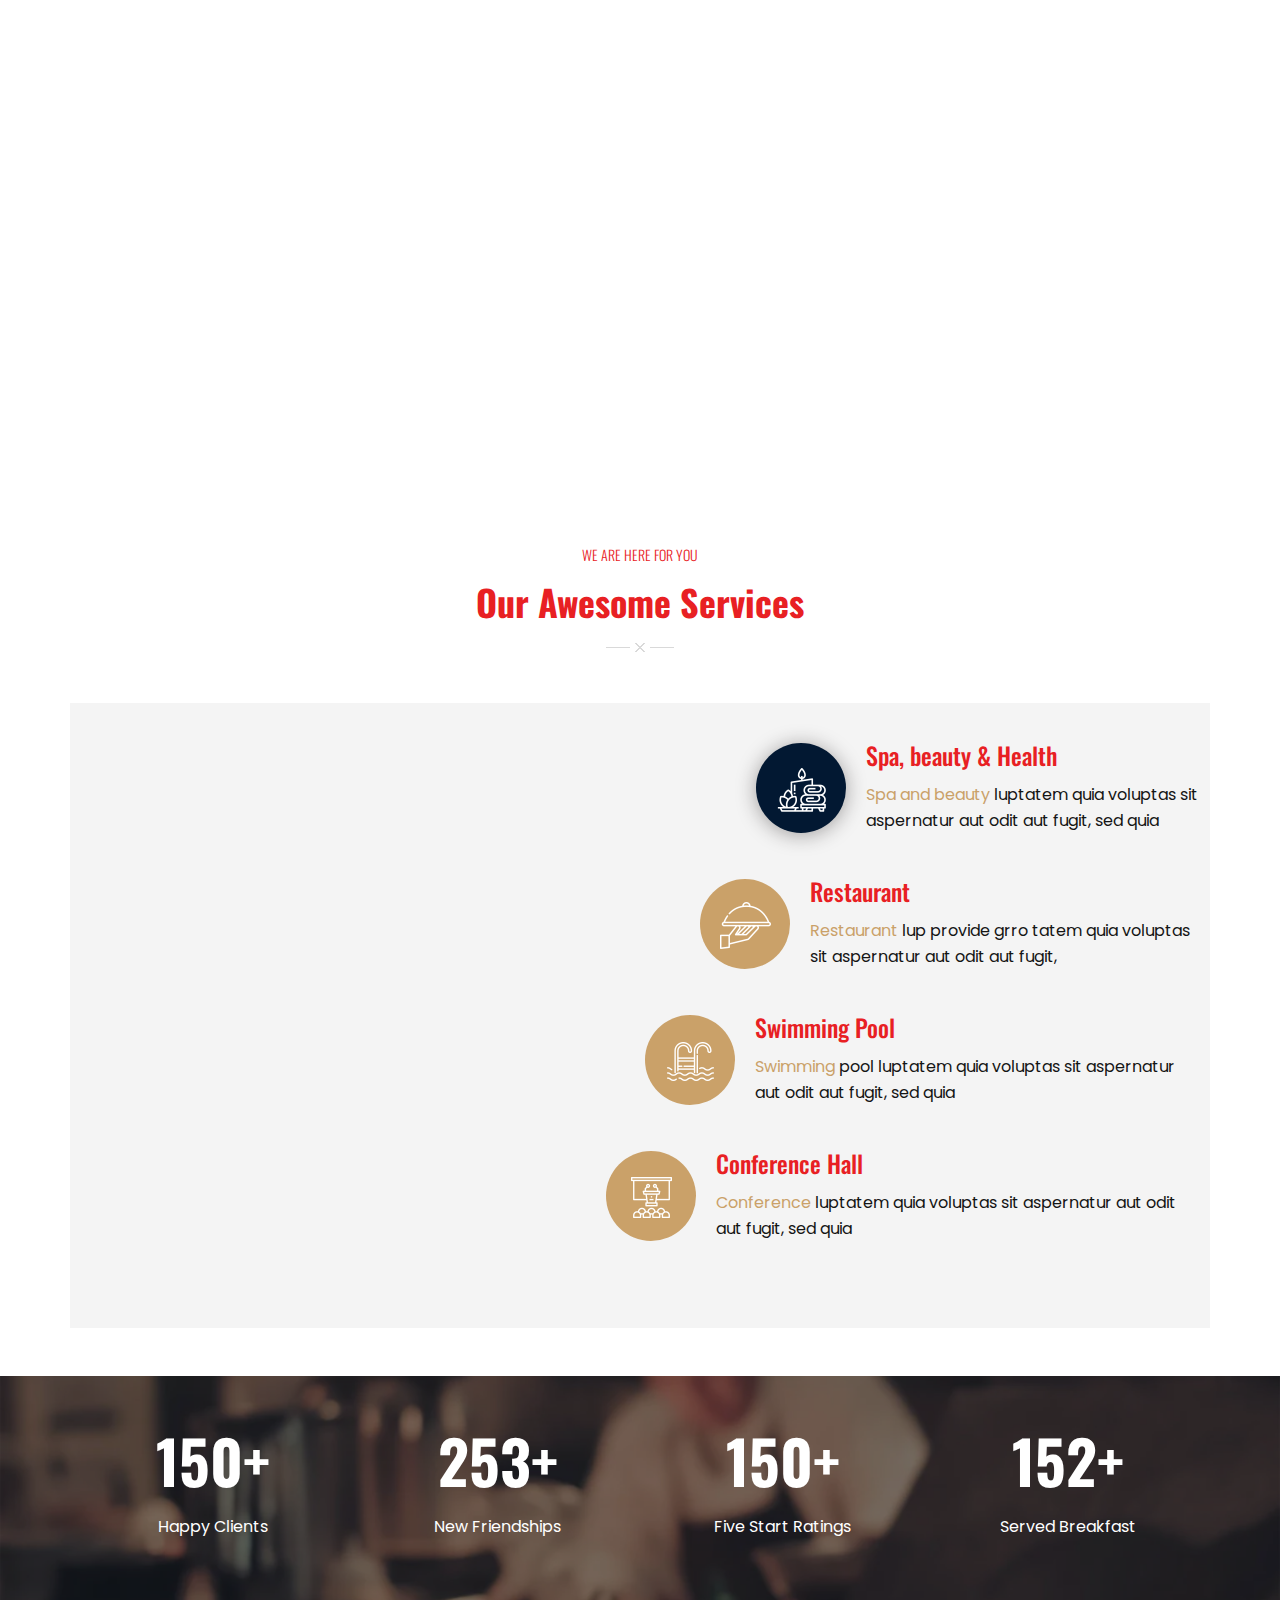
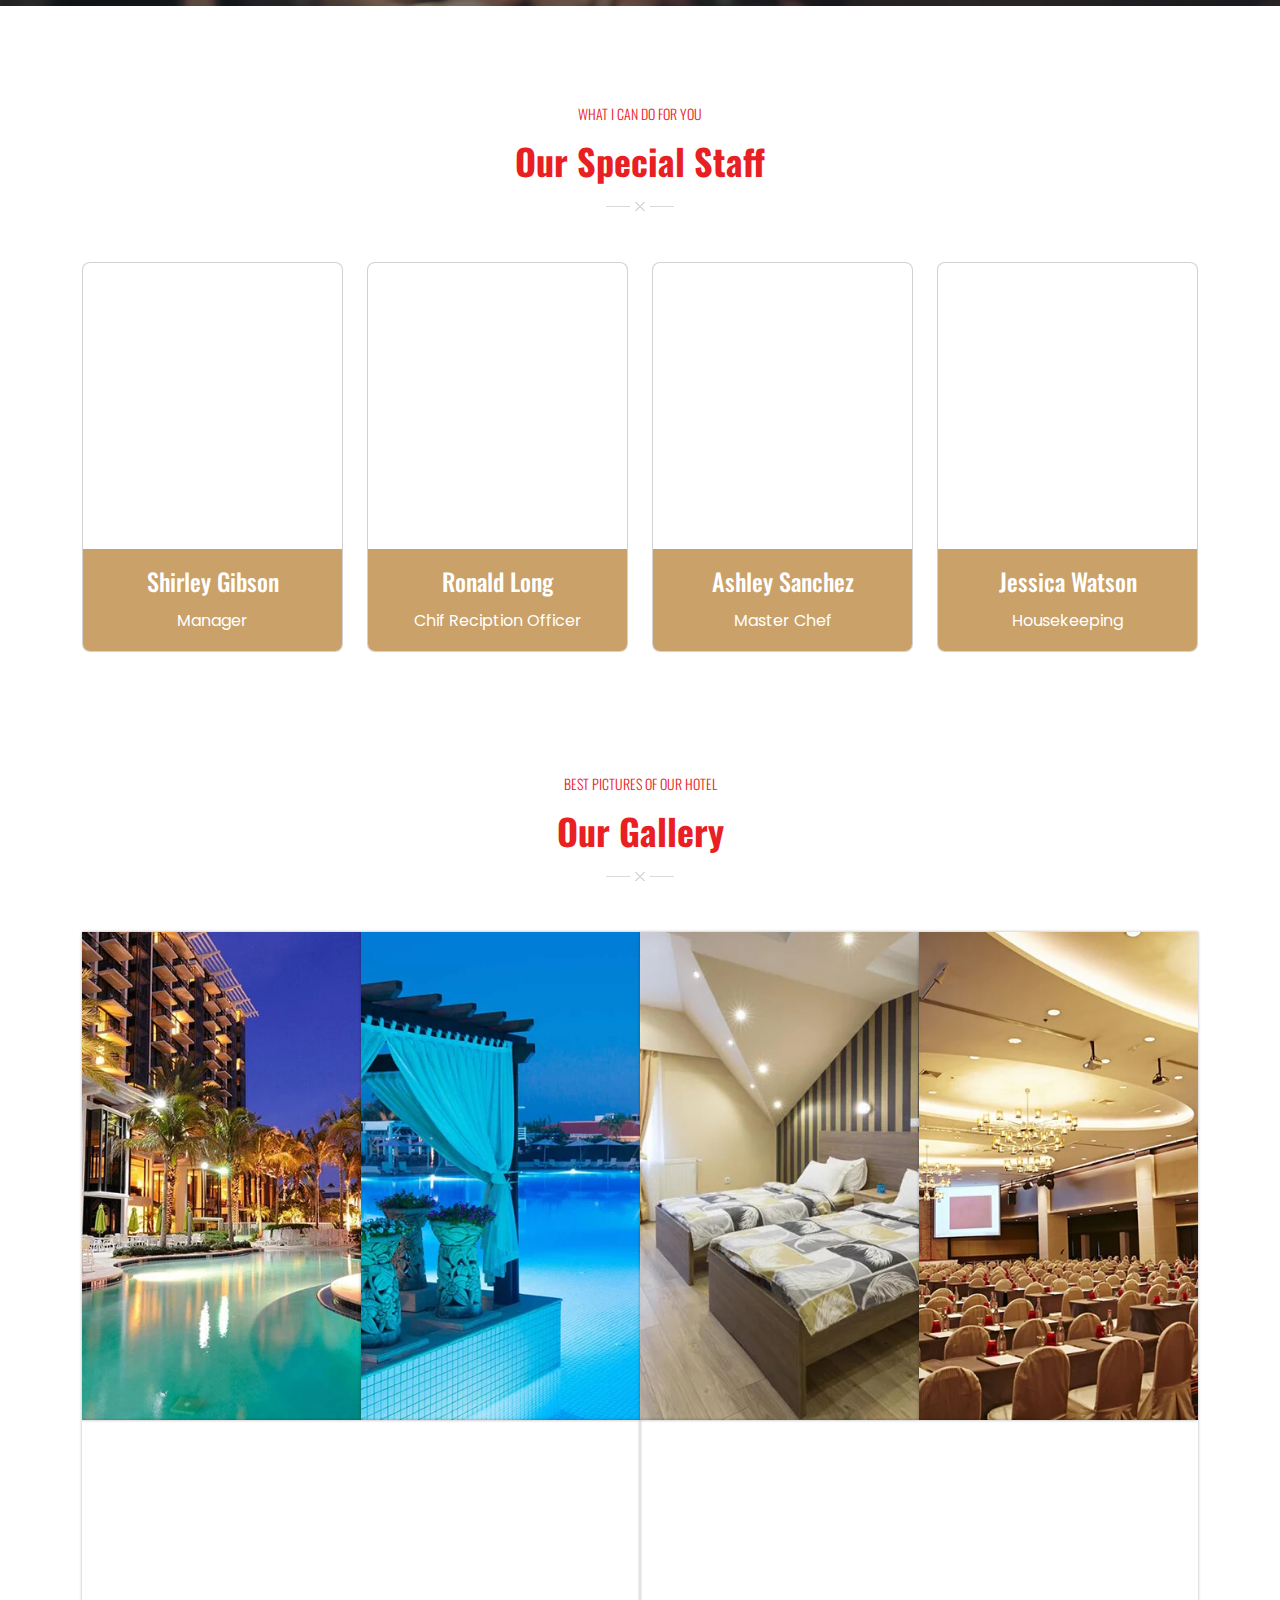
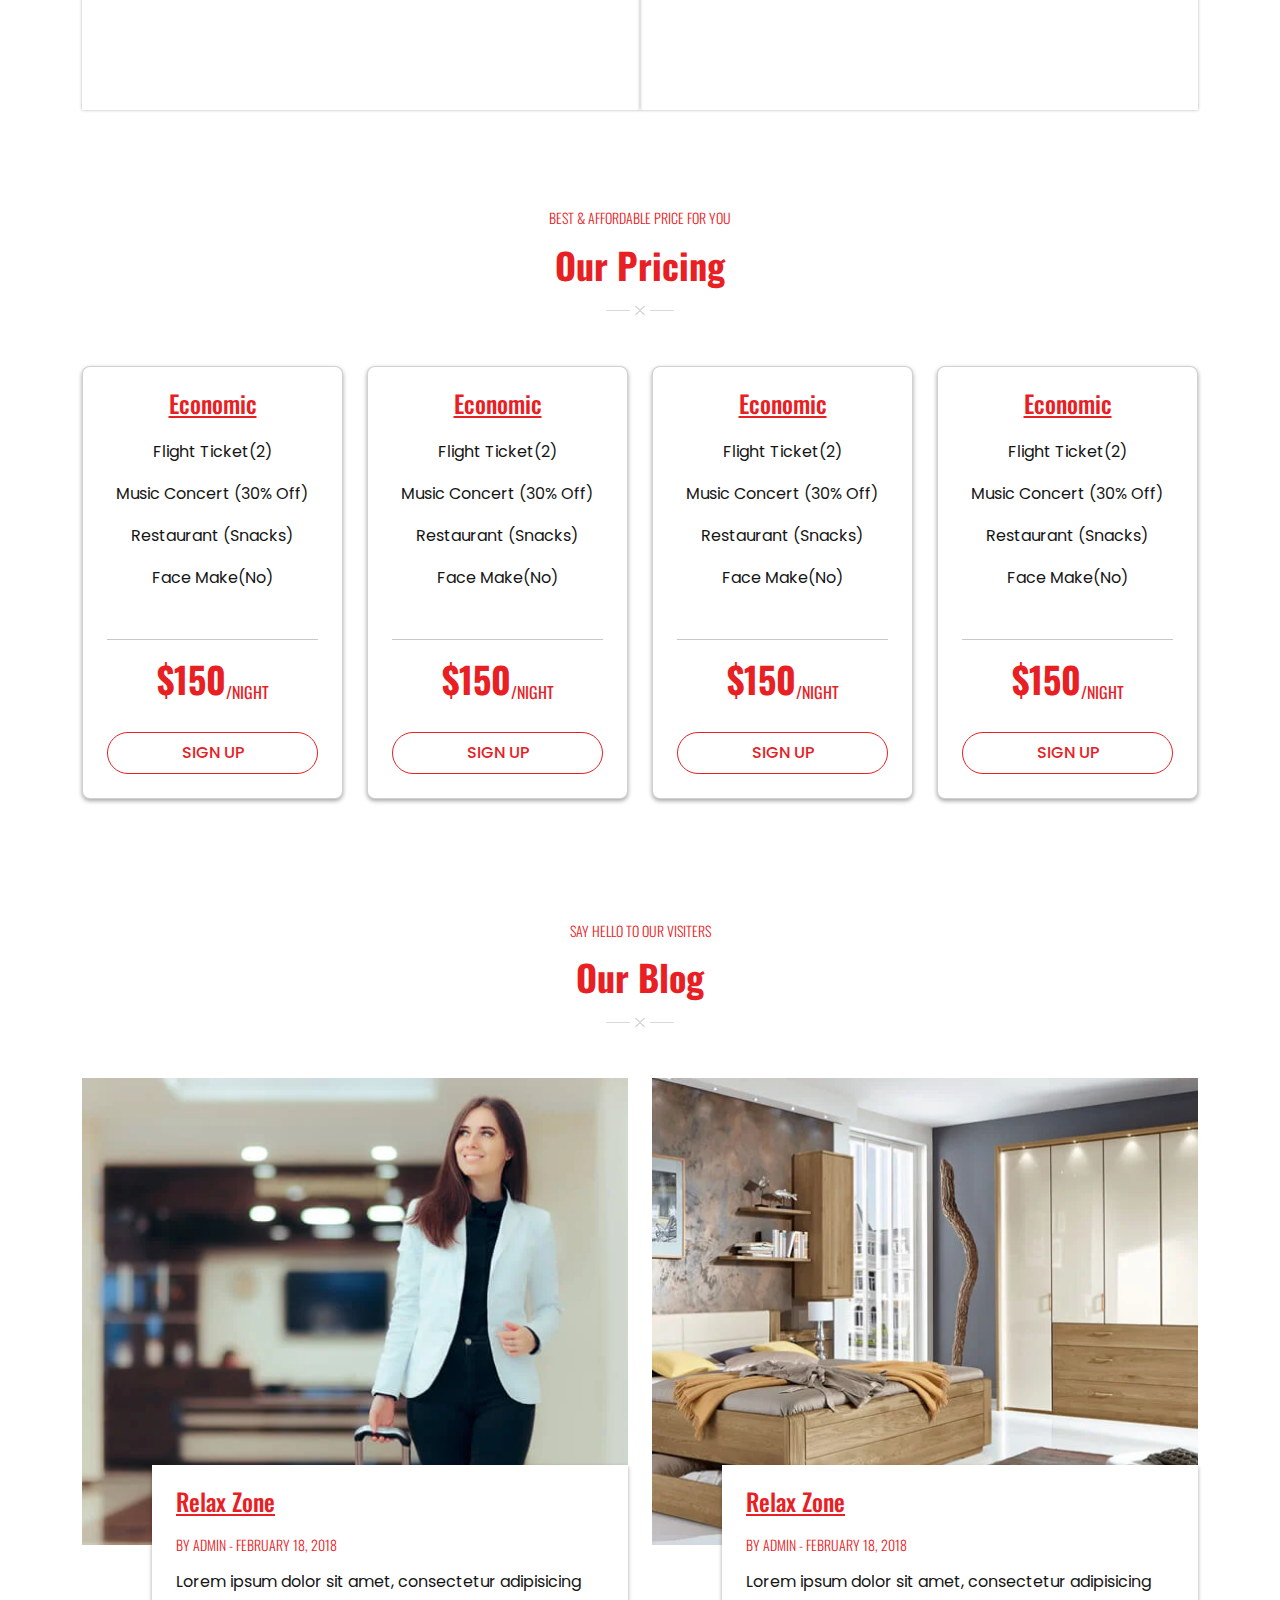
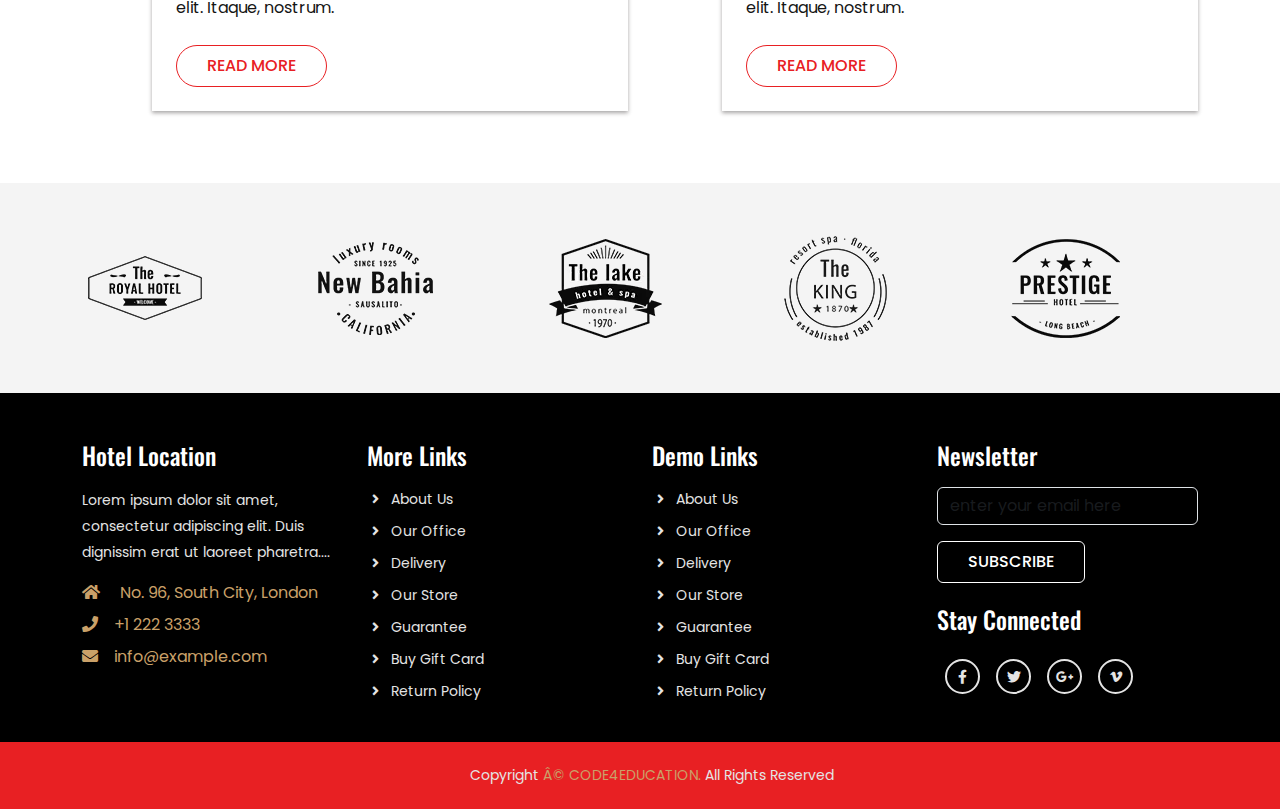
==== commit a5ec36b9: "Merge pull request #1 from Ephrem-t/main" ====
--- a/Website/index.html
+++ b/Website/index.html
@@ -28,9 +28,9 @@
     <header class="header_wrapper">
         <nav class="navbar navbar-expand-lg">
             <div class="container">
-                <a class="navbar-brand" href="#">
+                <!-- <a class="navbar-brand" href="#">
                     <img decoding="async" src="images/logo.png" class="img-fluid" alt="logo">
-                </a>
+                </a> -->
                 <button class="navbar-toggler" type="button" data-bs-toggle="collapse" data-bs-target="#navbarNav"
                     aria-controls="navbarNav" aria-expanded="false" aria-label="Toggle navigation">
                     <i class="fas fa-stream navbar-toggler-icon"></i>
@@ -62,9 +62,9 @@
                         <li class="nav-item">
                             <a class="nav-link" href="#blog">Blog</a>
                         </li>
-                        <li class="nav-item mt-3 mt-lg-0">
+                        <!-- <li class="nav-item mt-3 mt-lg-0">
                             <a class="main-btn" href="#">Book Now</a>
-                        </li>
+                        </li> -->
                     </ul>
                 </div>
             </div>
@@ -79,25 +79,25 @@
                 <div class="swiper-slide" style="background-image: url(./images/slider/slider2.webp);">
                     <div class="slide-caption text-center">
                         <div>
-                            <h1>welcome to hotel in Dubai</h1>
-                            <p>Lorem ipsum dolor sit amet, consectetur adipisicing elit, sed do eiusmod tempor
-                                incididunt ut labore et dolore magna aliqua. Ut enim </p>
+                            <h1>welcome to Venezia Restaurant</h1>
+                            <p>Savor authentic Italian cuisine in a cozy setting. 
+                                Discover our delicious menu and enjoy a memorable dining experience! </p>
                         </div>
                     </div>
                 </div>
                 <div class="swiper-slide" style="background-image: url(./images/slider/slider1.webp);">
                     <div class="slide-caption text-center">
                         <div>
-                            <h1>welcome to hotel in Dubai</h1>
-                            <p>Lorem ipsum dolor sit amet, consectetur adipisicing elit, sed do eiusmod tempor
-                                incididunt ut labore et dolore magna aliqua. Ut enim </p>
+                            <h1>welcome to Venezia Restaurant</h1>
+                            <p>Relax in our charming and comfortable setting, perfect for intimate dinners, family gatherings, or celebrations. 
+                                Experience the warmth and hospitality of Venezia Restaurant! </p>
                         </div>
                     </div>
                 </div>
             </div>
             <div class="swiper-pagination"></div>
         </div>
-        <div class="container booking-area">
+        <!-- <div class="container booking-area">
             <form class="row">
                 <div class="col-lg mb-3 mb-lg-0">
                     <input type="date" class="form-control" placeholder="Date">
@@ -131,7 +131,7 @@
                     <button type="submit" class="main-btn rounded-2 px-lg-3">Check Availability</button>
                 </div>
             </form>
-        </div>
+        </div> -->
     </section>
     <!-- Banner section exit -->
 
@@ -140,13 +140,12 @@
         <div class="container">
             <div class="row flex-lg-row flex-column-reverse ">
                 <div class="col-lg-6 text-center text-lg-start">
-                    <h3>Welcome to <span>Hotel <br class="d-none d-lg-block">
+                    <h3>Welcome to <span>Venezia <br class="d-none d-lg-block">
                             the haven</span> of your weekend</h3>
-                    <p>lorum luptatem quia voluptas sit aspernatur aut odit aut fugit, sed quia consequuntur magni
-                        dolores eos qui ratione voluptatem sequi nesciunt. Neque porro quisquam est, qui dolorem ipsum
-                        quia dolor sit amet, consectetur, adipisci velit, sed quia non numquam eius</p>
-                    <p>lorum luptatem quia voluptas sit aspernatur aut odit aut fugit, sed quia consequuntur magni
-                        dolores eos qui ratione voluptatem</p>
+                    <p>Experience a unique blend of authentic Italian and Ethiopian cuisine, crafted with fresh ingredients and a touch of modern flair. 
+                        Our cozy atmosphere is perfect for any occasion, from romantic dinners to family gatherings.</p>
+                    <p>With a menu designed to delight and a team dedicated to exceptional service, we strive to make every visit memorable. 
+                        Join us in [City/Location] and savor the diverse flavors that make Venezia special!</p>
                     <a href="#" class="main-btn mt-4">Explore</a>
                 </div>
                 <div class="col-lg-6 mb-4 mb-lg-0 ps-lg-4 text-center">
--- a/Website/css/style.css
+++ b/Website/css/style.css
@@ -25,7 +25,7 @@
 
 :root {
     /* Background Color */
-    --primary-color: #021832;
+    --primary-color: #e82023;
     --secondary-color: #caa169;
     --bg-color: #f4f4f4;
     --bg-white: #fff;
@@ -34,7 +34,7 @@
     /* Text Style */
     --primary-font: 'Poppins', sans-serif;
     --secondary-font: 'Oswald', sans-serif;
-    --primary-text: #021832;
+    --primary-text: #e82023;
     --secondary-text: #caa169;
     --text-white: #fff;
     --text-black: #151515;
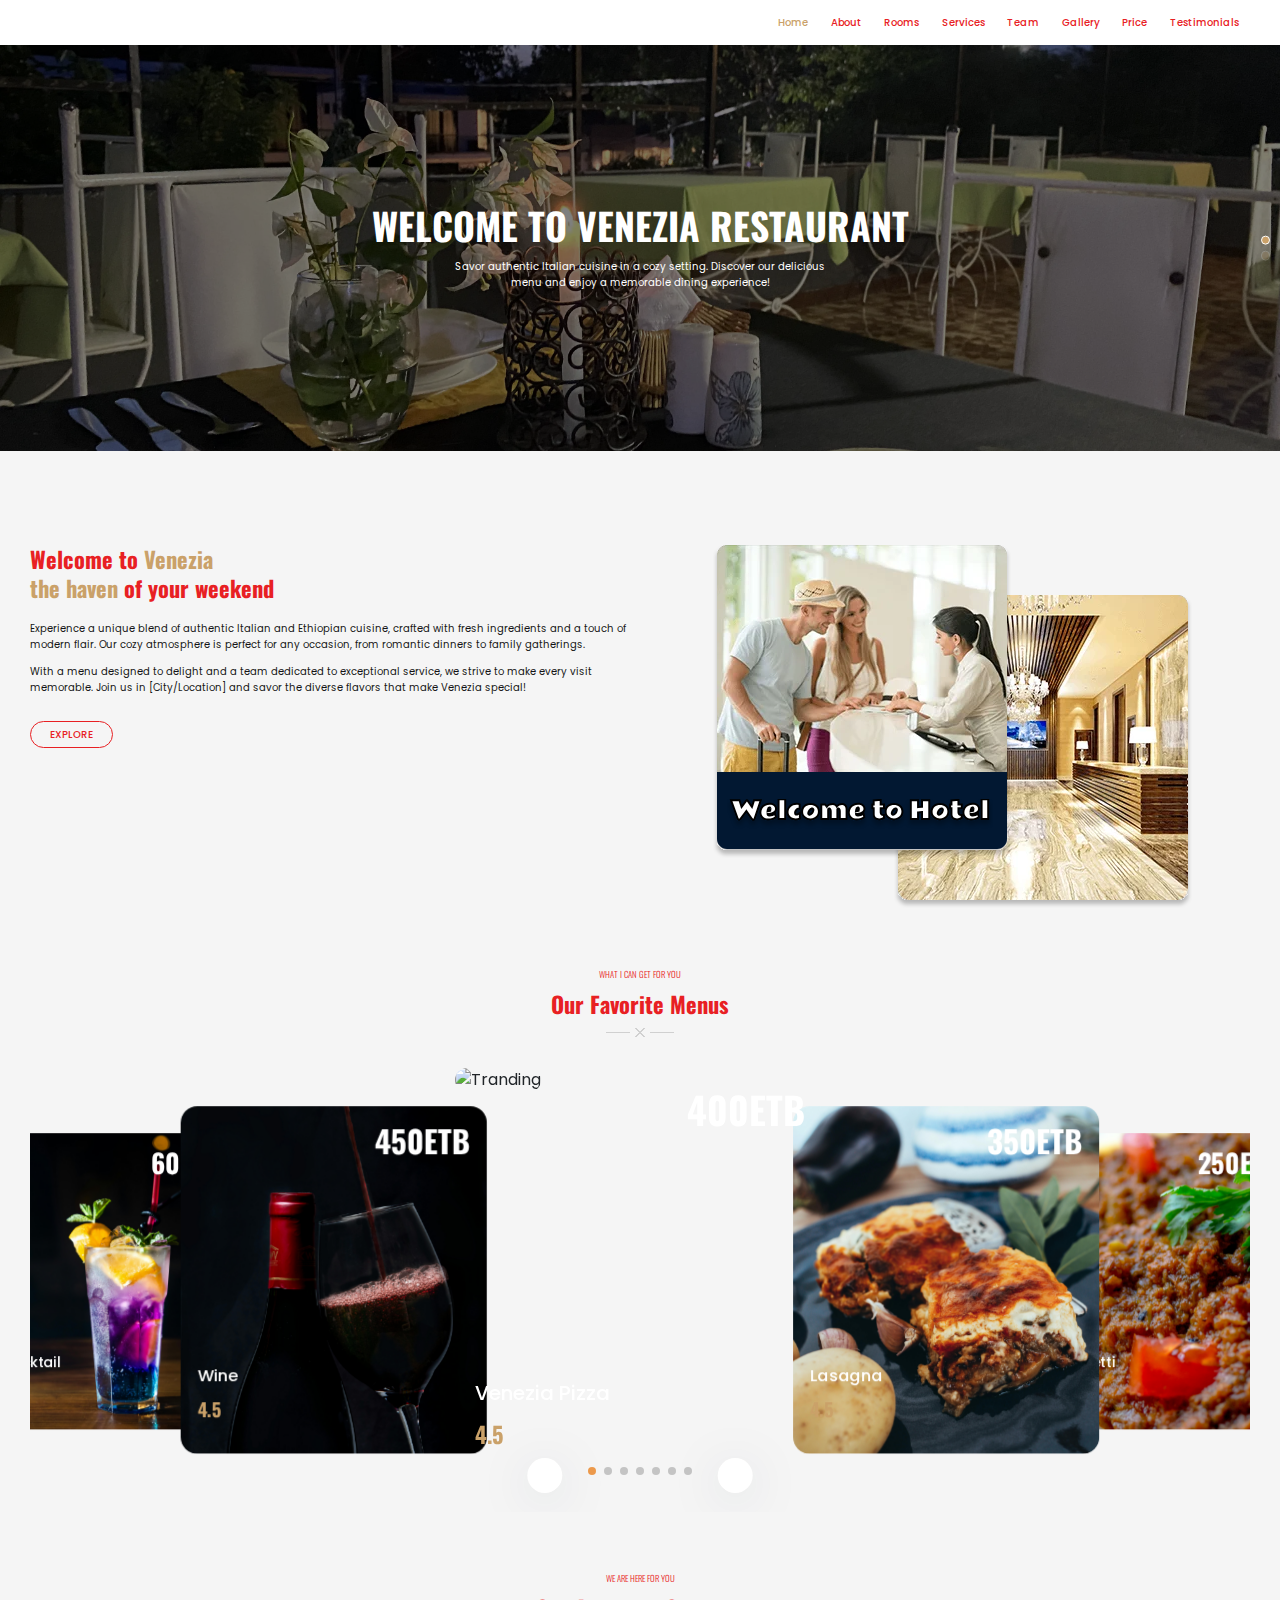
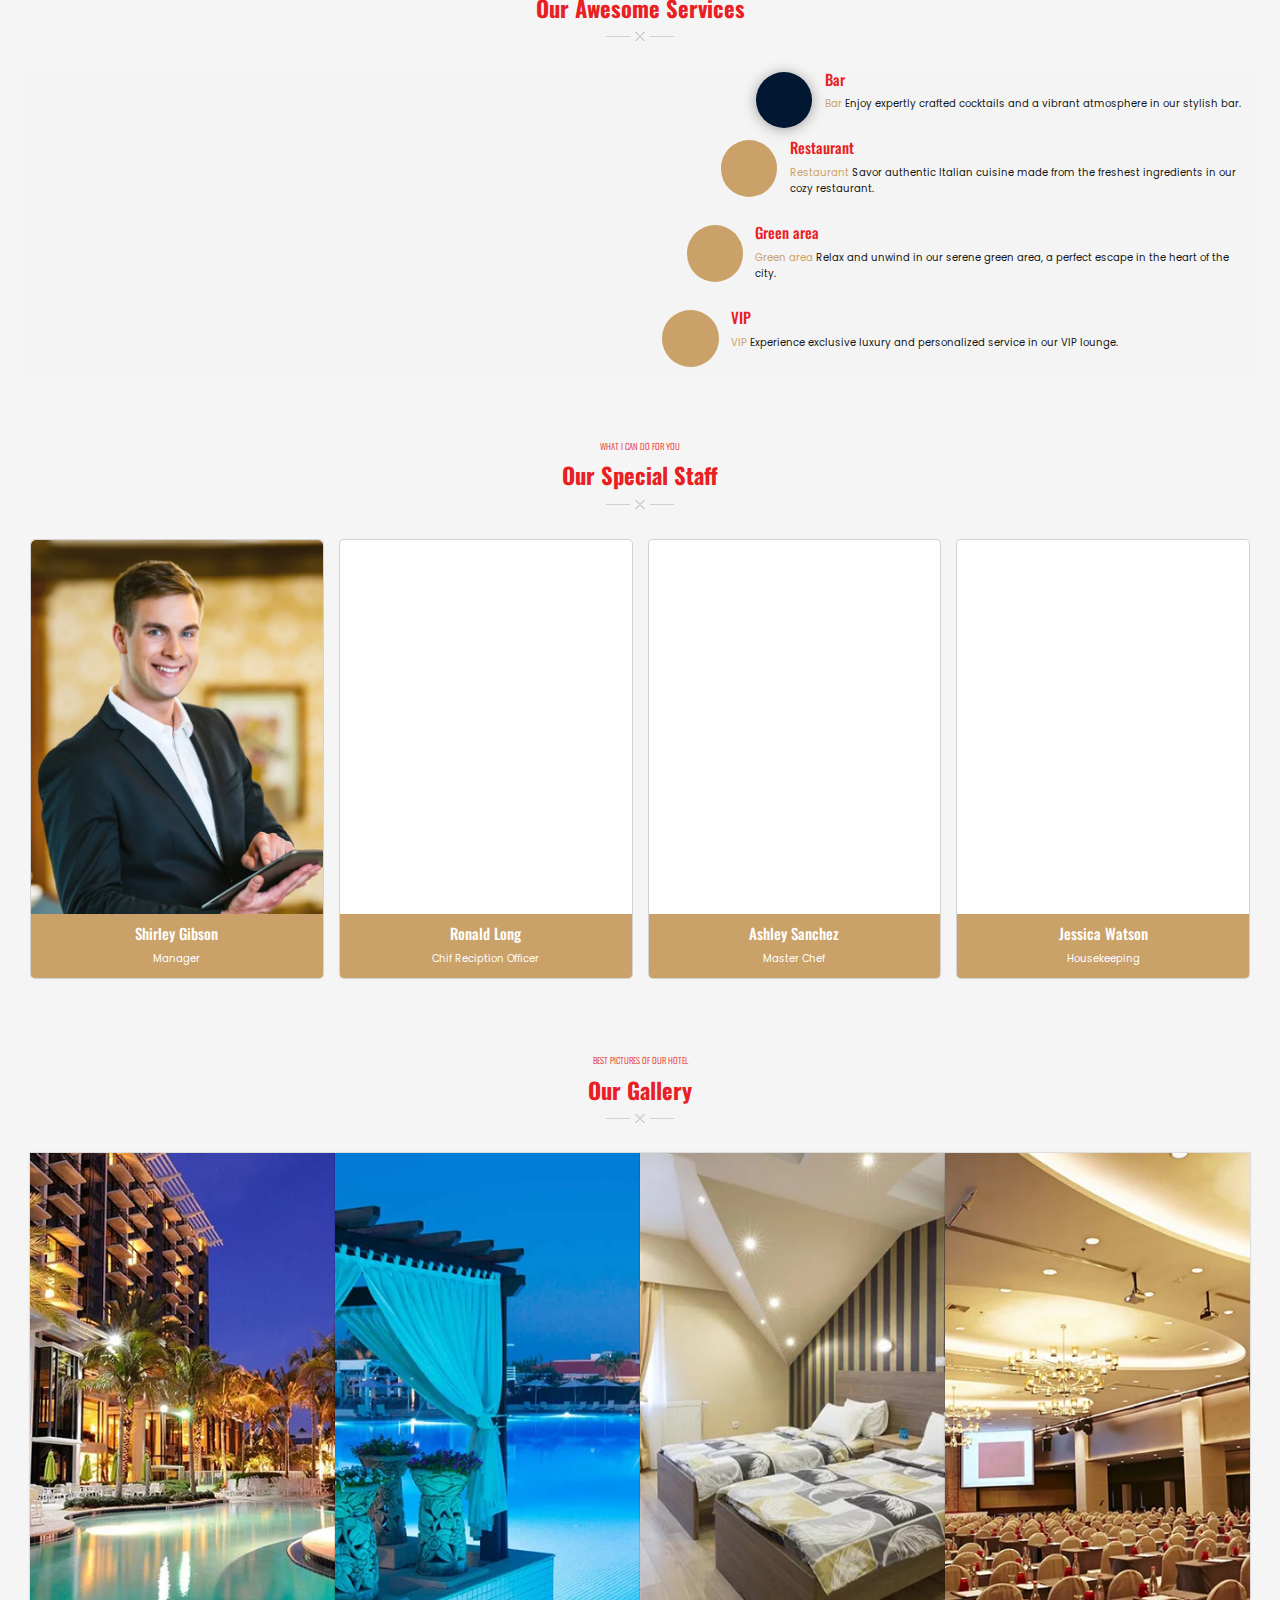
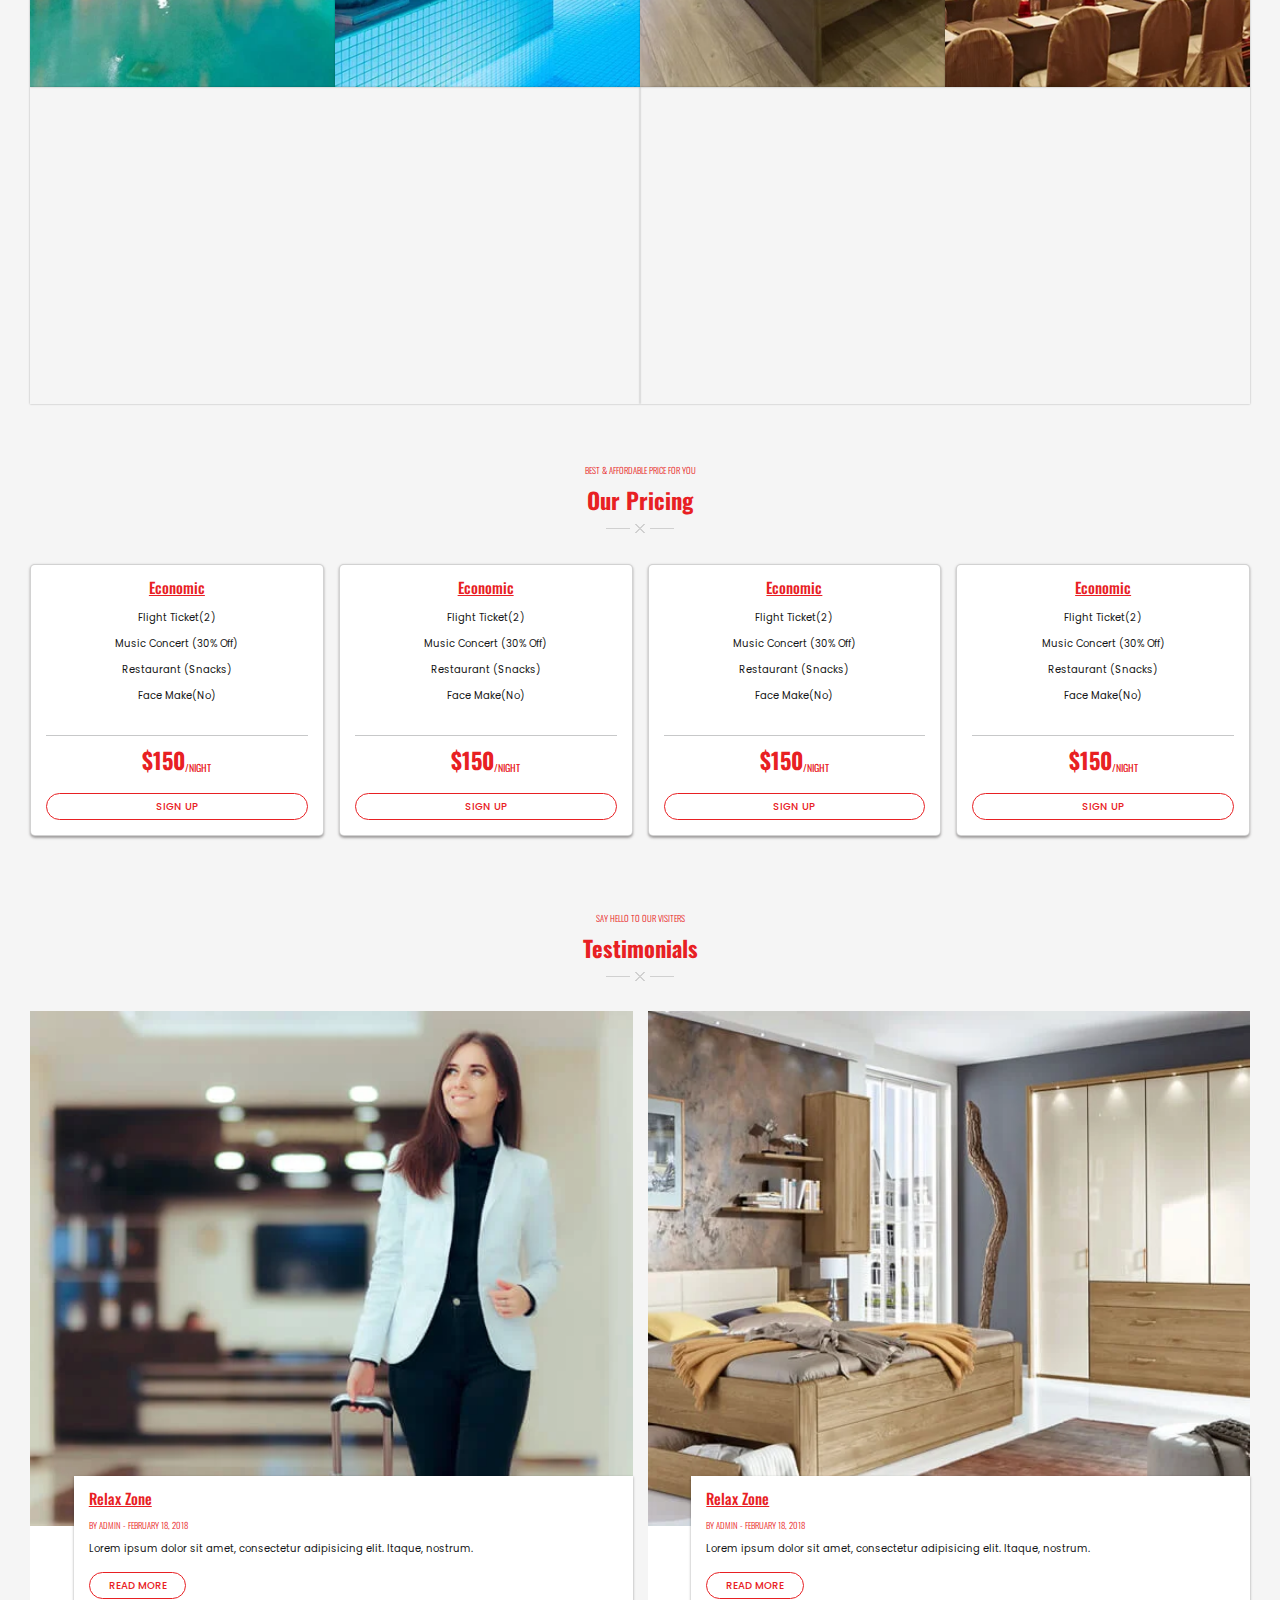
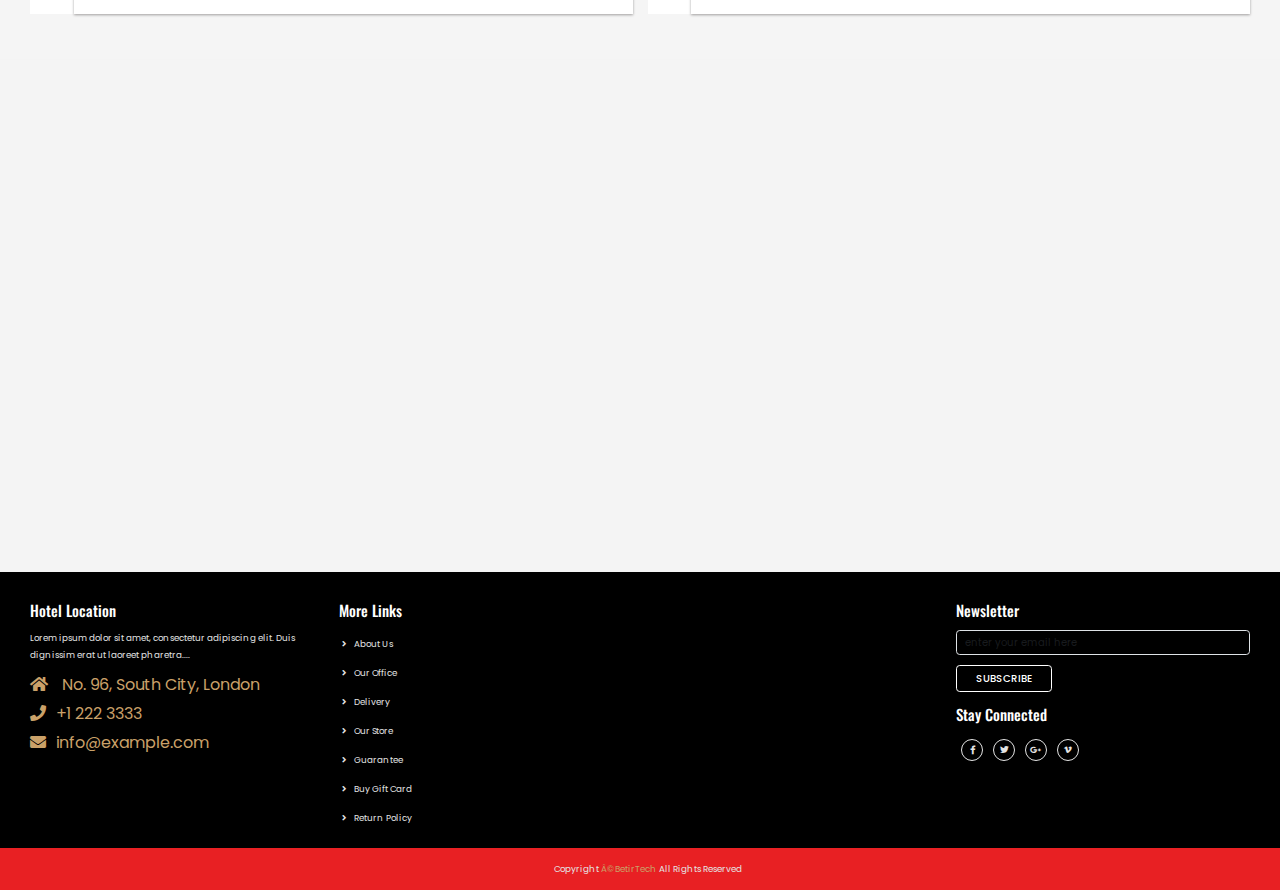
==== commit 0ba4a3e2: "Merge pull request #4 from BemniT/branch1" ====
--- a/Website/index.html
+++ b/Website/index.html
@@ -4,8 +4,9 @@
 
 <head>
     <meta charset="UTF-8">
+    <meta http-equiv="X-UA-Compatible" content="IE=edge">
     <meta name="viewport" content="width=device-width, initial-scale=1.0">
-    <title>Hotel Website Design by Code4education</title>
+    <title>Venezia Italian Restaurant</title>
 
     <!-- FAVICON -->
     <link rel="icon" type="image/png" href="images/favicon.png">
@@ -16,10 +17,18 @@
 
     <!-- Link Swiper's CSS -->
     <link rel="stylesheet" href="https://unpkg.com/swiper/swiper-bundle.min.css">
+    <link rel="stylesheet" href="https://unpkg.com/swiper@8/swiper-bundle.min.css" />
+
 
     <!-- Custom File's Link -->
     <link rel="stylesheet" href="css/style.css">
+    <link rel="stylesheet" href="css/swiper-bundle.min.css">
+    <link rel="stylesheet" href="css/scrollStyle.css">
+
+
+    <link rel="stylesheet" href="css/styles.css">
     <link rel="stylesheet" href="css/responsive-style.css">
+    
 
 </head>
 
@@ -60,7 +69,7 @@
                             <a class="nav-link" href="#price">Price</a>
                         </li>
                         <li class="nav-item">
-                            <a class="nav-link" href="#blog">Blog</a>
+                            <a class="nav-link" href="#blog">Testimonials</a>
                         </li>
                         <!-- <li class="nav-item mt-3 mt-lg-0">
                             <a class="main-btn" href="#">Book Now</a>
@@ -158,58 +167,214 @@
     <!-- About section exit -->
 
     <!-- Rooms section -->
-    <section id="rooms" class="rooms_wrapper">
+    <section id="room" >
         <div class="container-fluid">
             <div class="row">
                 <div class="col-sm-12 section-title text-center mb-5">
-                    <h6>What I can do for you</h6>
-                    <h3>Our Favorite Rooms</h3>
-                </div>
-            </div>
-            <div class="row m-0">
-                <div class="col-md-4 mb-4 mb-lg-0">
-                    <div class="room-item">
-                        <img decoding="async" src="./images/room/room1.webp" class="img-fluid">
-                        <div class="room-item-wrap">
-                            <div class="room-content">
-                                <h5 class="text-white mb-lg-5 text-decoration-underline">Royal Suit</h5>
-                                <p class="text-white">Discover five of our favourite dresses from our new collection that
-                                    are destined to be worn and loved immediately</p>
-                                <p class="text-white fw-bold mt-lg-4">$220 / Per Night</p>
-                                <a class="main-btn border-white text-white mt-lg-5" href="#">Book now</a>
+                    <h6>What I can get for you</h6>
+                    <h3>Our Favorite Menus</h3>
+                </div>
+            </div>
+          
+            <div class="container">
+                <div class="swiper tranding-slider">
+                  <div class="swiper-wrapper">
+                    <!-- Slide-start -->
+                    <div class="swiper-slide tranding-slide">
+                      <div class="tranding-slide-img">
+                        <img src="images/room/tranding-food-1.png" alt="Tranding">
+                      </div>
+                      <div class="tranding-slide-content">
+                        <h1 class="food-price">400ETB</h1>
+                        <div class="tranding-slide-content-bottom">
+                          <h2 class="food-name">
+                            Venezia Pizza
+                          </h2>
+                          <h3 class="food-rating">
+                            <span>4.5</span>
+                            <div class="rating">
+                              <ion-icon name="star"></ion-icon>
+                              <ion-icon name="star"></ion-icon>
+                              <ion-icon name="star"></ion-icon>
+                              <ion-icon name="star"></ion-icon>
+                              <ion-icon name="star"></ion-icon>
                             </div>
-                        </div> 
-                    </div> 
-                </div>
-                <div class="col-md-4 mb-4 mb-lg-0">
-                    <div class="room-item">
-                        <img decoding="async" src="./images/room/room2.webp" class="img-fluid">
-                        <div class="room-item-wrap">
-                            <div class="room-content">
-                                <h5 class="text-white mb-lg-5 text-decoration-underline">Royal Suit</h5>
-                                <p class="text-white">Discover five of our favourite dresses from our new collection that
-                                    are destined to be worn and loved immediately</p>
-                                <p class="text-white fw-bold mt-lg-4">$220 / Per Night</p>
-                                <a class="main-btn border-white text-white mt-lg-5" href="#">Book now</a>
+                          </h3>
+                        </div>
+                      </div>
+                    </div>
+                    <!-- Slide-end -->
+                    <!-- Slide-start -->
+                    <div class="swiper-slide tranding-slide">
+                      <div class="tranding-slide-img">
+                        <img src="images/room/lasagna.jpg" alt="Tranding">
+                      </div>
+                      <div class="tranding-slide-content">
+                        <h1 class="food-price">350ETB</h1>
+                        <div class="tranding-slide-content-bottom">
+                          <h2 class="food-name">
+                            Lasagna
+                          </h2>
+                          <h3 class="food-rating">
+                            <span>4.5</span>
+                            <div class="rating">
+                              <ion-icon name="star"></ion-icon>
+                              <ion-icon name="star"></ion-icon>
+                              <ion-icon name="star"></ion-icon>
+                              <ion-icon name="star"></ion-icon>
+                              <ion-icon name="star"></ion-icon>
                             </div>
-                        </div>
-                    </div> 
-                </div>
-                <div class="col-md-4 mb-4 mb-lg-0">
-                    <div class="room-item">
-                        <img decoding="async" src="./images/room/room3.webp" class="img-fluid">
-                        <div class="room-item-wrap">
-                            <div class="room-content">
-                                <h5 class="text-white mb-lg-5 text-decoration-underline">Royal Suit</h5>
-                                <p class="text-white">Discover five of our favourite dresses from our new collection that
-                                    are destined to be worn and loved immediately</p>
-                                <p class="text-white fw-bold mt-lg-4">$220 / Per Night</p>
-                                <a class="main-btn border-white text-white mt-lg-5" href="#">Book now</a>
+                          </h3>
+                        </div>
+                      </div>
+                    </div>
+                    <!-- Slide-end -->
+                    <!-- Slide-start -->
+                    <div class="swiper-slide tranding-slide">
+                      <div class="tranding-slide-img">
+                        <img src="images/room/spaghetti2.jpg" alt="Tranding">
+                      </div>
+                      <div class="tranding-slide-content">
+                        <h1 class="food-price">250ETB</h1>
+                        <div class="tranding-slide-content-bottom">
+                          <h2 class="food-name">
+                            Spaghetti
+                          </h2>
+                          <h3 class="food-rating">
+                            <span>4.5</span>
+                            <div class="rating">
+                              <ion-icon name="star"></ion-icon>
+                              <ion-icon name="star"></ion-icon>
+                              <ion-icon name="star"></ion-icon>
+                              <ion-icon name="star"></ion-icon>
+                              <ion-icon name="star"></ion-icon>
                             </div>
-                        </div>
-                    </div> 
-                </div>
-            </div>
+                          </h3>
+                        </div>
+                      </div>
+                    </div>
+                    <!-- Slide-end -->
+                    <!-- Slide-start -->
+                    <div class="swiper-slide tranding-slide">
+                      <div class="tranding-slide-img">
+                        <img src="images/room/fried fish.jpg" alt="Tranding">
+                      </div>
+                      <div class="tranding-slide-content">
+                        <h1 class="food-price">250ETB</h1>
+                        <div class="tranding-slide-content-bottom">
+                          <h2 class="food-name">
+                            Fried fish
+                          </h2>
+                          <h3 class="food-rating">
+                            <span>4.5</span>
+                            <div class="rating">
+                              <ion-icon name="star"></ion-icon>
+                              <ion-icon name="star"></ion-icon>
+                              <ion-icon name="star"></ion-icon>
+                              <ion-icon name="star"></ion-icon>
+                              <ion-icon name="star"></ion-icon>
+                            </div>
+                          </h3>
+                        </div>
+                      </div>
+                    </div>
+                    <!-- Slide-end -->
+                    <!-- Slide-start -->
+                    <div class="swiper-slide tranding-slide">
+                      <div class="tranding-slide-img">
+                        <img src="images/room/roasted chicken.jpg" alt="Tranding">
+                      </div>
+                      <div class="tranding-slide-content">
+                        <h1 class="food-price">500ETB</h1>
+                        <div class="tranding-slide-content-bottom">
+                          <h2 class="food-name">
+                            Roasted Chicken
+                          </h2>
+                          <h3 class="food-rating">
+                            <span>4.5</span>
+                            <div class="rating">
+                              <ion-icon name="star"></ion-icon>
+                              <ion-icon name="star"></ion-icon>
+                              <ion-icon name="star"></ion-icon>
+                              <ion-icon name="star"></ion-icon>
+                              <ion-icon name="star"></ion-icon>
+                            </div>
+                          </h3>
+                        </div>
+                      </div>
+                    </div>
+                    <!-- Slide-end -->
+                    <!-- Slide-start -->
+                    <div class="swiper-slide tranding-slide">
+                      <div class="tranding-slide-img">
+                        <img src="images/room/cocktail.jpg" alt="Tranding">
+                      </div>
+                      <div class="tranding-slide-content">
+                        <h1 class="food-price">600ETB</h1>
+                        <div class="tranding-slide-content-bottom">
+                          <h2 class="food-name">
+                            Cocktail
+                          </h2>
+                          <h3 class="food-rating">
+                            <span>4.5</span>
+                            <div class="rating">
+                              <ion-icon name="star"></ion-icon>
+                              <ion-icon name="star"></ion-icon>
+                              <ion-icon name="star"></ion-icon>
+                              <ion-icon name="star"></ion-icon>
+                              <ion-icon name="star"></ion-icon>
+                            </div>
+                          </h3>
+                        </div>
+                      </div>
+                    </div>
+                    <!-- Slide-end -->
+                    <!-- Slide-start -->
+                    <div class="swiper-slide tranding-slide">
+                      <div class="tranding-slide-img">
+                        <img src="images/room/wine.jpg" alt="Tranding">
+                      </div>
+                      <div class="tranding-slide-content">
+                        <h1 class="food-price">450ETB</h1>
+                        <div class="tranding-slide-content-bottom">
+                          <h2 class="food-name">
+                            Wine
+                          </h2>
+                          <h3 class="food-rating">
+                            <span>4.5</span>
+                            <div class="rating">
+                              <ion-icon name="star"></ion-icon>
+                              <ion-icon name="star"></ion-icon>
+                              <ion-icon name="star"></ion-icon>
+                              <ion-icon name="star"></ion-icon>
+                              <ion-icon name="star"></ion-icon>
+                            </div>
+                          </h3>
+                        </div>
+                      </div>
+                    </div>
+                    <!-- Slide-end -->
+                  </div>
+        
+                  <div class="tranding-slider-control">
+                    <div class="swiper-button-prev slider-arrow">
+                      <ion-icon name="arrow-back-outline"></ion-icon>
+                    </div>
+                    <div class="swiper-button-next slider-arrow">
+                      <ion-icon name="arrow-forward-outline"></ion-icon>
+                    </div>
+                    <div class="swiper-pagination"></div>
+                  </div>
+        
+                </div>
+            </div>
+            
+            
+            <script type="module" src="https://unpkg.com/ionicons@5.5.2/dist/ionicons/ionicons.esm.js"></script>
+            <script nomodule src="https://unpkg.com/ionicons@5.5.2/dist/ionicons/ionicons.js"></script>
+            <script src="https://unpkg.com/swiper@8/swiper-bundle.min.js"></script>
+            <script src="js/script.js"></script>
+    
         </div>
     </section>
     <!-- Rooms Section Exit -->
@@ -228,16 +393,16 @@
                     <!--Service Area Start-->
                     <div class="tab-content" id="myTabContent">
                         <div class="tab-pane fade active show" id="spa" role="tabpanel">
-                            <img decoding="async" src="./images/services/service1.webp" alt="">
-                        </div>
-                        <div class="tab-pane fade" id="restaurent" role="tabpanel">
-                            <img decoding="async" src="./images/services/service2.webp" alt="">
+                            <img decoding="async" src="./images/services/service bar.png" alt="">
+                        </div>
+                        <div class="tab-pane fade" id="restaurent" role="tabpanel" style="z-index: -1;">
+                            <img decoding="async" src="./images/services/resturant.png" alt="">
                         </div>
                         <div class="tab-pane fade" id="swimming" role="tabpanel">
-                            <img decoding="async" src="images/services/service3.webp" alt="">
+                            <img decoding="async" src="images/services/service Green.png" alt="">
                         </div>
                         <div class="tab-pane fade" id="conference" role="tabpanel">
-                            <img decoding="async" src="./images/services/service6.webp" alt="">
+                            <img decoding="async" src="./images/services/service VIP.png" alt="">
                         </div>
                     </div>
                     <!--Service Area End-->
@@ -249,41 +414,38 @@
                             <li>
                                 <a data-bs-toggle="tab" href="#spa" class="active">
                                     <span class="service-icon">
-                                        <img decoding="async" src="./images/services/service-icon1.webp" alt="">
+                                        <img  src="./images/services/8942161_cocktail_drink_glass_bar_beverage_icon.png" alt="">
                                     </span>
-                                    <h5>Spa, beauty & Health</h5>
-                                    <p><span>Spa and beauty </span>luptatem quia voluptas sit aspernatur aut odit aut
-                                        fugit, sed quia </p>
+                                    <h5>Bar</h5>
+                                    <p><span>Bar </span>Enjoy expertly crafted cocktails and a vibrant atmosphere in our stylish bar. </p>
                                 </a>
                             </li>
                             <li>
                                 <a data-bs-toggle="tab" href="#restaurent">
                                     <span class="service-icon">
-                                        <img decoding="async" src="./images/services/service-icon2.webp" alt="">
+                                        <img decoding="async" src="./images/services/49741_dinner_food_knife_restaurant_icon.png" alt="">
                                     </span>
                                     <h5>Restaurant</h5>
-                                    <p><span>Restaurant</span> lup provide grro tatem quia voluptas sit aspernatur aut
-                                        odit aut fugit, </p>
+                                    <p><span>Restaurant</span> 
+                                        Savor authentic Italian cuisine made from the freshest ingredients in our cozy restaurant.</p>
                                 </a>
                             </li>
                             <li>
                                 <a data-bs-toggle="tab" href="#swimming">
                                     <span class="service-icon">
-                                        <img decoding="async" src="./images/services/service-icon3.webp" alt="">
+                                        <img decoding="async" src="./images/services/63479_beach_picnic_umbrella_icon.png" alt="">
                                     </span>
-                                    <h5>Swimming Pool</h5>
-                                    <p><span>Swimming</span> pool luptatem quia voluptas sit aspernatur aut odit aut
-                                        fugit, sed quia </p>
+                                    <h5>Green area</h5>
+                                    <p><span>Green area</span> Relax and unwind in our serene green area, a perfect escape in the heart of the city. </p>
                                 </a>
                             </li>
                             <li>
                                 <a data-bs-toggle="tab" href="#conference">
                                     <span class="service-icon">
-                                        <img decoding="async" src="./images/services/service-icon4.webp" alt="">
+                                        <img decoding="async" src="./images/services/crown.png" alt="">
                                     </span>
-                                    <h5>Conference Hall</h5>
-                                    <p><span>Conference</span> luptatem quia voluptas sit aspernatur aut odit aut fugit,
-                                        sed quia </p>
+                                    <h5>VIP</h5>
+                                    <p><span>VIP</span> Experience exclusive luxury and personalized service in our VIP lounge. </p>
                                 </a>
                             </li>
                         </ul>
@@ -291,38 +453,8 @@
                     <!--Service Tab Menu Area End-->
                 </div>
             </div>
-        </div>
-        <div class="counter mt-5">
-            <div class="container">
-                <div class="row text-center">
-                    <div class="col-md-3 mb-lg-0 mb-md-0 mb-5">
-                        <h1>
-                            <span id="count1"></span>+
-                        </h1>
-                        <p>Happy Clients</p>
-                    </div>
-                    <div class="col-md-3 mb-lg-0 mb-md-0 mb-5">
-                        <h1>
-                            <span id="count2"></span>+
-                            </h2>
-                            <p>New Friendships</p>
-                    </div>
-                    <div class="col-md-3 mb-lg-0 mb-md-0 mb-5">
-                        <h1>
-                            <span id="count3"></span>+
-                            </h2>
-                            <p>Five Start Ratings</p>
-                    </div>
-                    <div class="col-md-3 mb-lg-0 mb-md-0 mb-5">
-                        <h1>
-                            <span id="count4"></span>+
-                            </h2>
-                            <p>Served Breakfast</p>
-                    </div>
-                </div>
-            </div>
-        </div>
-    </section>
+        </div>   
+     </section>
     <!-- Services section Exit -->
 
     <!-- Team section -->
@@ -548,7 +680,7 @@
             <div class="row">
                 <div class="col-sm-12 section-title text-center mb-5">
                     <h6>Say Hello TO Our Visiters</h6>
-                    <h3>Our Blog</h3>
+                    <h3>Testimonials</h3>
                 </div>
             </div>
             <div class="row">
@@ -583,12 +715,8 @@
         <div class="our-partner-slider mt-5">
             <div class="container swiper our-partner">
                 <div class=" swiper-wrapper">
-                    <div class="swiper-slide"><img decoding="async" src="images/partners/brand1.webp"></div>
-                    <div class="swiper-slide"><img decoding="async" src="images/partners/brand2.webp"></div>
-                    <div class="swiper-slide"><img decoding="async" src="images/partners/brand3.webp"></div>
-                    <div class="swiper-slide"><img decoding="async" src="images/partners/brand4.webp"></div>
-                    <div class="swiper-slide"><img decoding="async" src="images/partners/brand5.webp"></div>
-                    <div class="swiper-slide"><img decoding="async" src="images/partners/brand6.webp"></div>
+                <!-- Embedded Google Map using an iframe - to select your location find it on Google maps and paste the link as the iframe src. If you want to use the Google Maps API instead then have at it! -->
+                  <iframe src="https://www.google.com/maps/embed?pb=!1m18!1m12!1m3!1d3752.100761987156!2d38.46015897509115!3d7.047061131965578!2m3!1f0!2f0!3f0!3m2!1i1024!2i768!4f13.1!3m3!1m2!1s0x17b1450b21cf2c1f%3A0x52174eab9e1255e9!2sVenezia%20-%20Italian%20Restaurant!5e0!3m2!1sen!2set!4v1723371084638!5m2!1sen!2set" width="600" height="450" style="border:0;" allowfullscreen="" loading="lazy" referrerpolicy="no-referrer-when-downgrade"></iframe>
                 </div>
             </div>
         </div>
@@ -624,16 +752,7 @@
                     </ul>
                 </div>
                 <div class="col-lg-3 col-md-6">
-                    <h5>Demo Links</h5>
-                    <ul class="link-widget p-0">
-                        <li><a href="#">About Us</a></li>
-                        <li><a href="#">Our Office</a></li>
-                        <li><a href="#">Delivery</a></li>
-                        <li><a href="#">Our Store</a></li>
-                        <li><a href="#">Guarantee</a></li>
-                        <li><a href="#">Buy Gift Card</a></li>
-                        <li><a href="#">Return Policy</a></li>
-                    </ul>
+      
                 </div>
                 <div class="col-lg-3 col-md-6">
                     <h5>Newsletter</h5>
@@ -652,7 +771,7 @@
             </div>
         </div>
         <div class="container-fluid copyright-section">
-            <p>Copyright <a href="#">Â© CODE4EDUCATION.</a> All Rights Reserved</p>
+            <p>Copyright <a href="#">Â© BetirTech</a> All Rights Reserved</p>
         </div>
     </section>
     <!-- Footer section exit -->
--- a/Website/css/scrollStyle.css
+++ b/Website/css/scrollStyle.css
@@ -0,0 +1,236 @@
+@import url("https://fonts.googleapis.com/css2?family=Montserrat:wght@400;500;600;700&display=swap");
+*,
+*::before,
+*::after {
+  margin: 0;
+  padding: 0;
+  box-sizing: border-box;
+  list-style-type: none;
+  text-decoration: none;
+}
+
+:root {
+  --primary: #ec994b;
+  --white: #ffffff;
+  --bg: #f5f5f5;
+}
+
+html {
+  font-size: 62.5%;
+  font-family: "Montserrat", sans-serif;
+  scroll-behavior: smooth;
+}
+
+@media (min-width: 1440px) {
+  html {
+    zoom: 1.5;
+  }
+}
+
+@media (min-width: 2560px) {
+  html {
+    zoom: 1.7;
+  }
+}
+
+@media (min-width: 3860px) {
+  html {
+    zoom: 2.5;
+  }
+}
+
+::-webkit-scrollbar {
+  width: 1.3rem;
+}
+
+::-webkit-scrollbar-thumb {
+  border-radius: 1rem;
+  background: #797979;
+  transition: all 0.5s ease-in-out;
+}
+
+::-webkit-scrollbar-thumb:hover {
+  background: #222224;
+}
+
+::-webkit-scrollbar-track {
+  background: #f9f9f9;
+}
+
+body {
+  font-size: 1.6rem;
+  background: var(--bg);
+}
+
+.container {
+  max-width: 124rem;
+  padding: 0 1rem;
+  margin: 0 auto;
+}
+
+.text-center {
+  text-align: center;
+}
+
+.section-heading {
+  font-size: 3rem;
+  color: var(--primary);
+  padding: 2rem 0;
+}
+
+#tranding {
+  padding: 4rem 0;
+}
+
+@media (max-width:1440px) {
+  #tranding {
+    padding: 7rem 0;
+  }
+}
+
+#tranding .tranding-slider {
+  height: 52rem;
+  padding: 2rem 0;
+  position: relative;
+}
+
+@media (max-width:500px) {
+  #tranding .tranding-slider {
+    height: 45rem;
+  }
+}
+
+.tranding-slide {
+  width: 37rem;
+  height: 42rem;
+  position: relative;
+}
+
+@media (max-width:500px) {
+  .tranding-slide {
+    width: 28rem !important;
+    height: 36rem !important;
+  }
+  .tranding-slide .tranding-slide-img img {
+    width: 28rem !important;
+    height: 36rem !important;
+  }
+}
+
+.tranding-slide .tranding-slide-img img {
+  width: 37rem;
+  height: 42rem;
+  border-radius: 2rem;
+  object-fit: cover;
+}
+
+.tranding-slide .tranding-slide-content {
+  position: absolute;
+  left: 0;
+  top: 0;
+  right: 0;
+  bottom: 0;
+}
+
+.tranding-slide-content .food-price {
+  position: absolute;
+  top: 2rem;
+  right: 2rem;
+  color: var(--white);
+}
+
+.tranding-slide-content .tranding-slide-content-bottom {
+  position: absolute;
+  bottom: 2rem;
+  left: 2rem;
+  color: var(--white);
+}
+
+.food-rating {
+  padding-top: 1rem;
+  display: flex;
+  gap: 1rem;
+}
+
+.rating ion-icon {
+  color: var(--primary);
+}
+
+.swiper-slide-shadow-left,
+.swiper-slide-shadow-right {
+  display: none;
+}
+
+.tranding-slider-control {
+  position: relative;
+  bottom: 2rem;
+  display: flex;
+  align-items: center;
+  justify-content: center;
+}
+
+.tranding-slider-control .swiper-button-next {
+  left: 58% !important;
+  transform: translateX(-58%) !important;
+}
+
+@media (max-width:990px) {
+  .tranding-slider-control .swiper-button-next {
+    left: 70% !important;
+    transform: translateX(-70%) !important;
+  }
+}
+
+@media (max-width:450px) {
+  .tranding-slider-control .swiper-button-next {
+    left: 80% !important;
+    transform: translateX(-80%) !important;
+  }
+}
+
+@media (max-width:990px) {
+  .tranding-slider-control .swiper-button-prev {
+    left: 30% !important;
+    transform: translateX(-30%) !important;
+  }
+}
+
+@media (max-width:450px) {
+  .tranding-slider-control .swiper-button-prev {
+    left: 20% !important;
+    transform: translateX(-20%) !important;
+  }
+}
+
+.tranding-slider-control .slider-arrow {
+  background: var(--white);
+  width: 3.5rem;
+  height: 3.5rem;
+  border-radius: 50%;
+  left: 42%;
+  transform: translateX(-42%);
+  filter: drop-shadow(0px 8px 24px rgba(18, 28, 53, 0.1));
+}
+
+.tranding-slider-control .slider-arrow ion-icon {
+  font-size: 2rem;
+  color: #222224;
+}
+
+.tranding-slider-control .slider-arrow::after {
+  content: '';
+}
+
+.tranding-slider-control .swiper-pagination {
+  position: relative;
+  width: 15rem;
+  bottom: 1rem;
+}
+
+.tranding-slider-control .swiper-pagination .swiper-pagination-bullet {
+  filter: drop-shadow(0px 8px 24px rgba(18, 28, 53, 0.1));
+}
+
+.tranding-slider-control .swiper-pagination .swiper-pagination-bullet-active {
+  background: var(--primary);
+}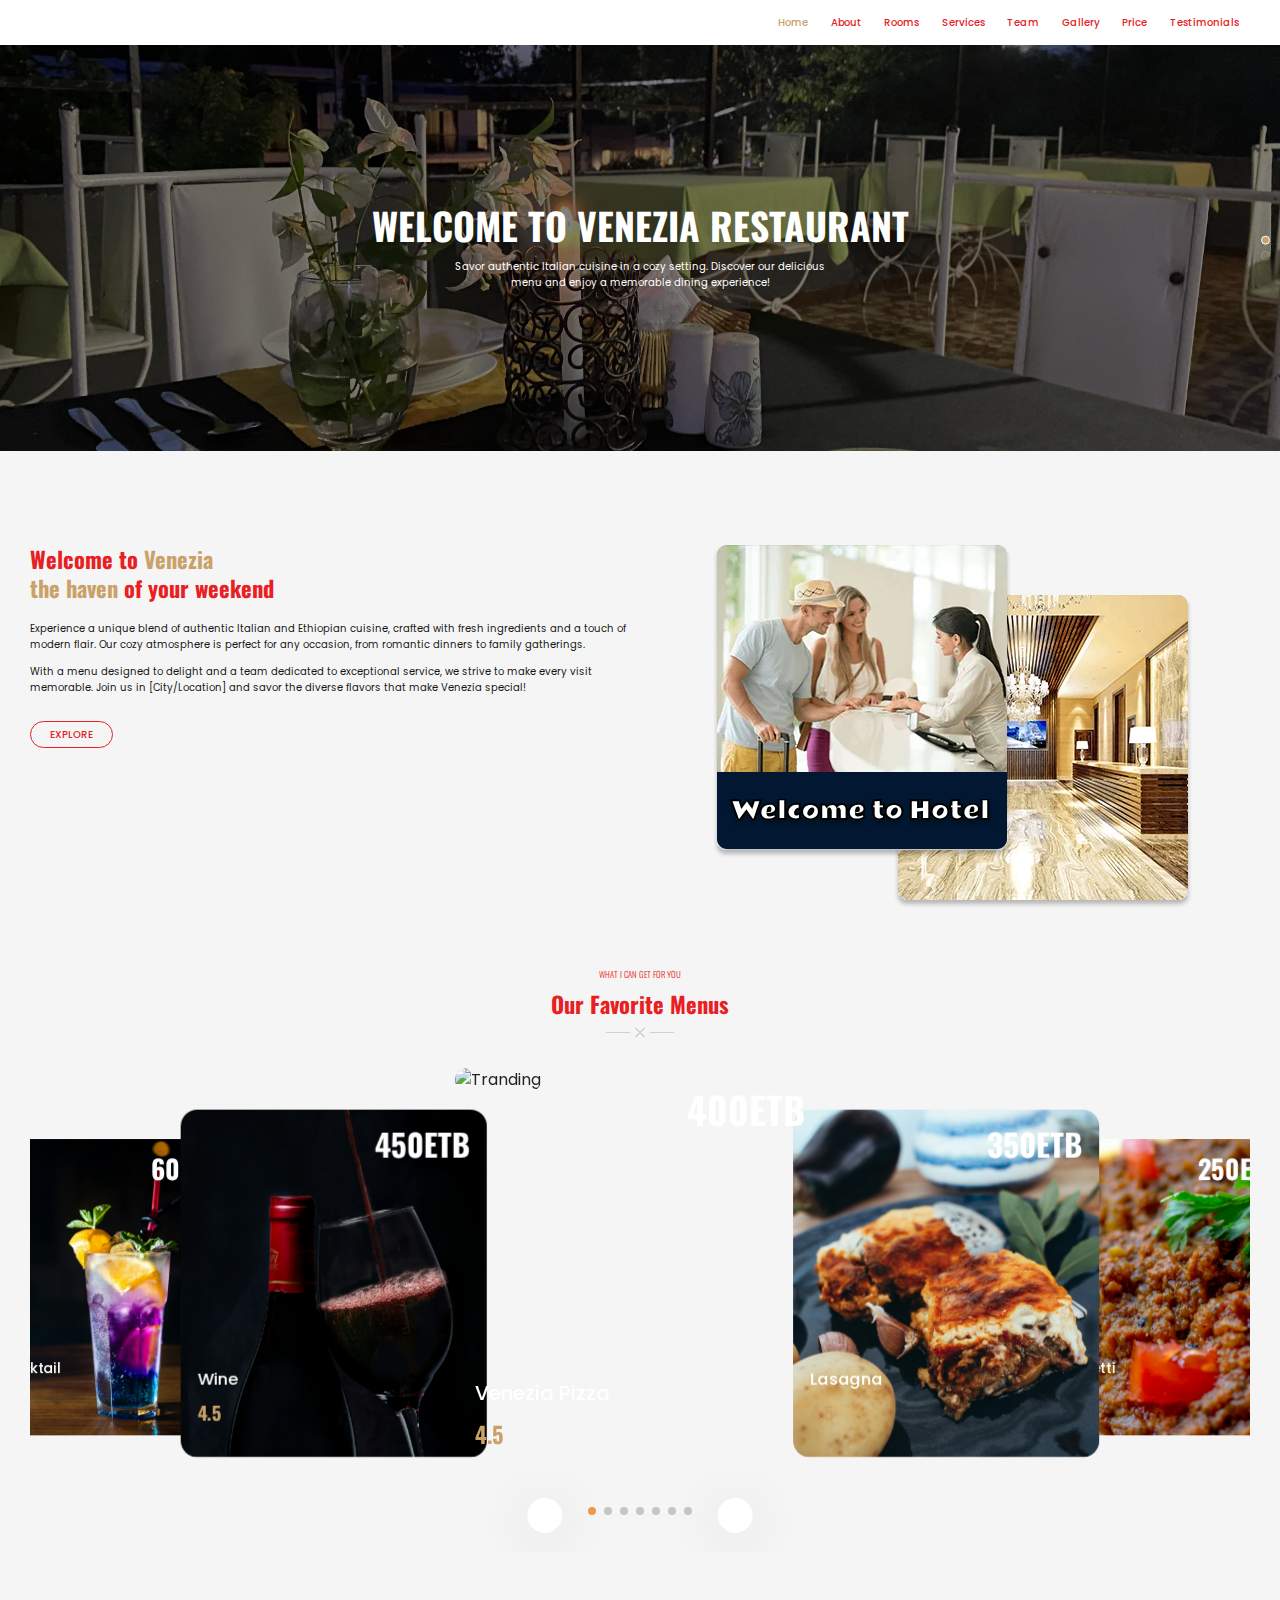
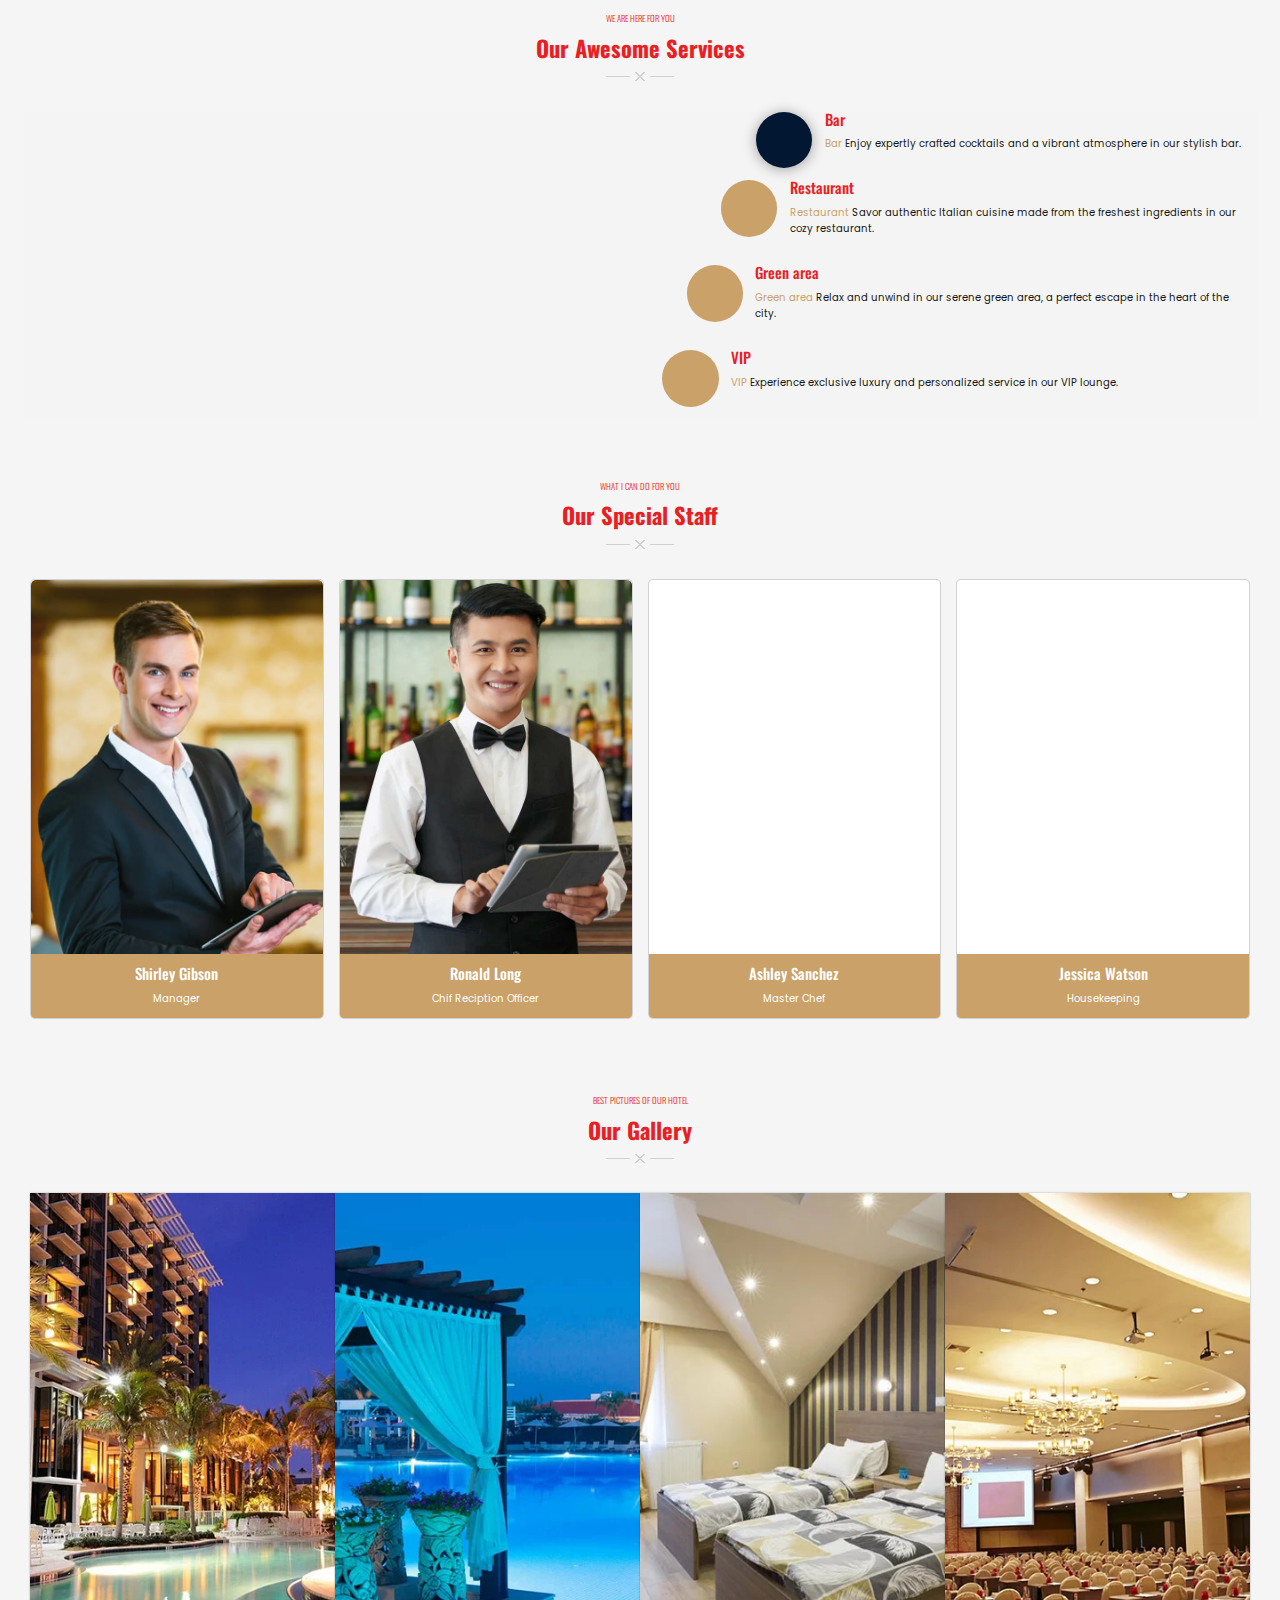
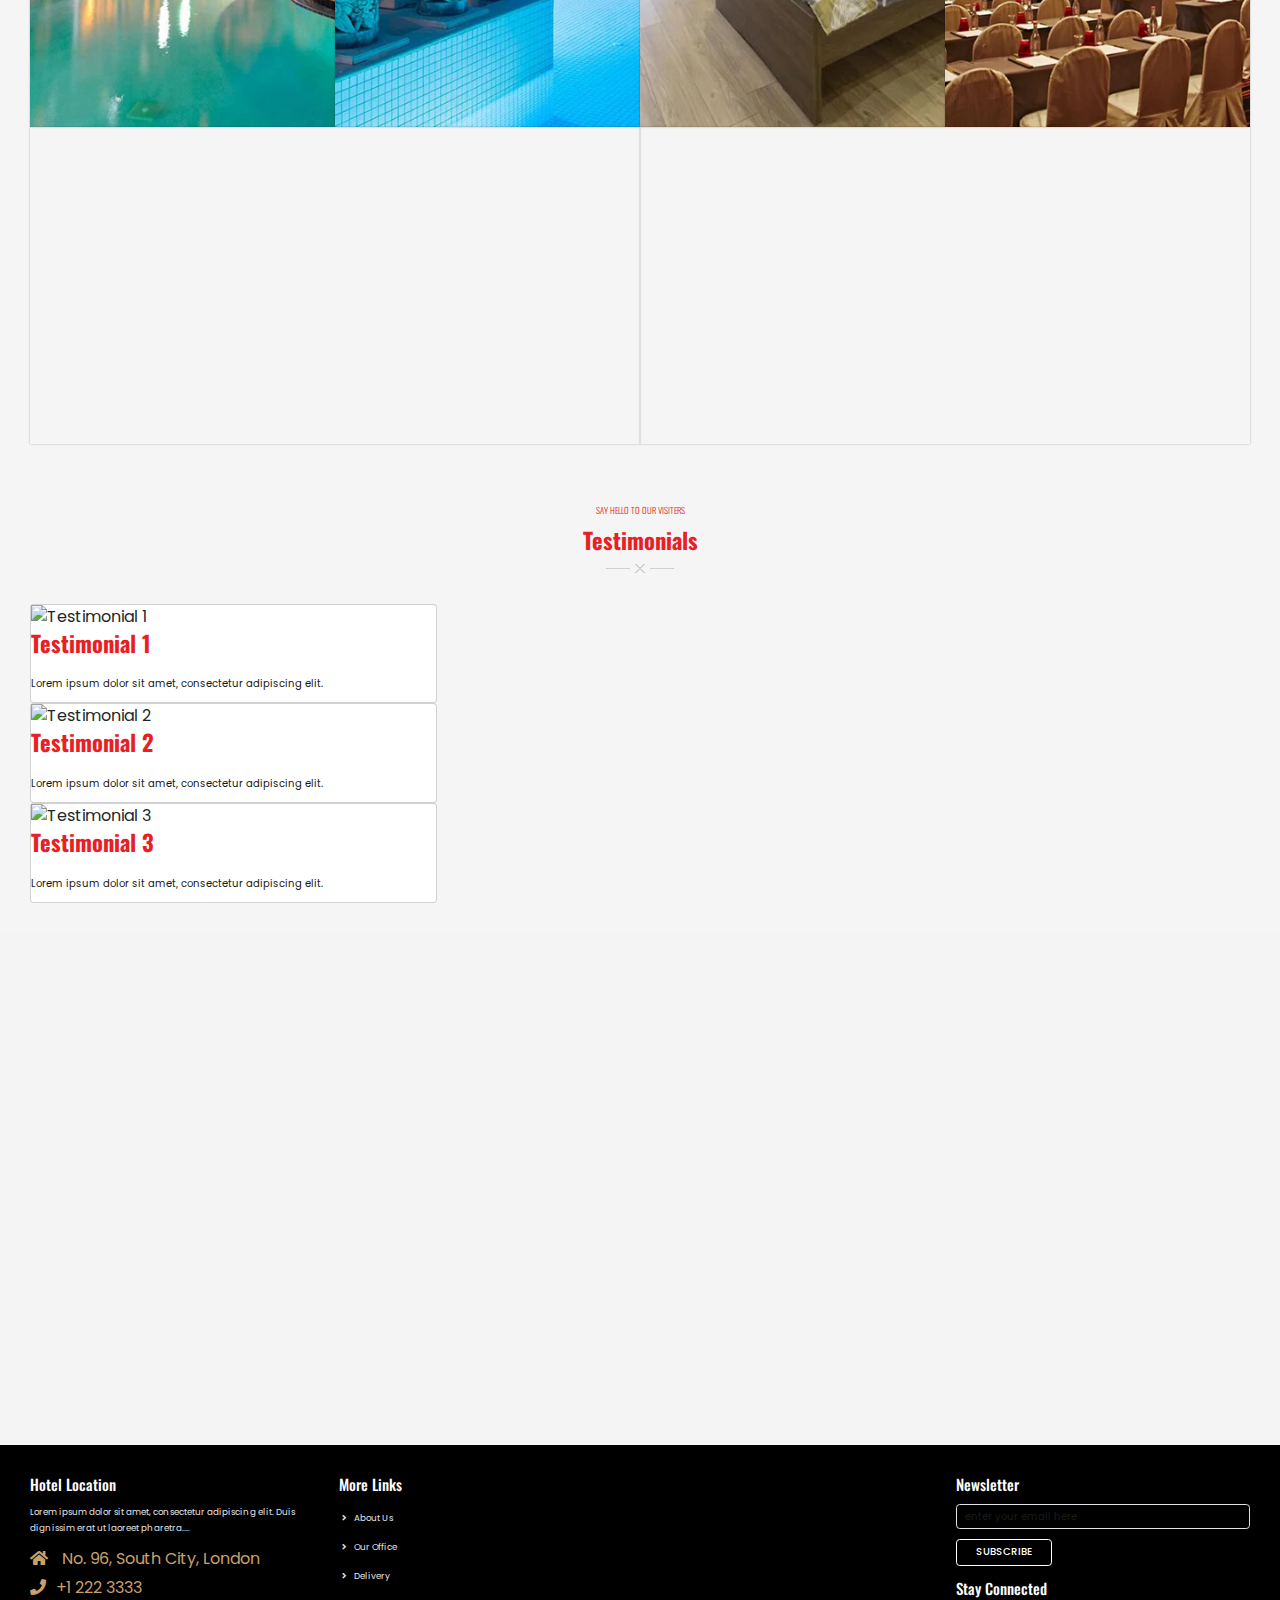
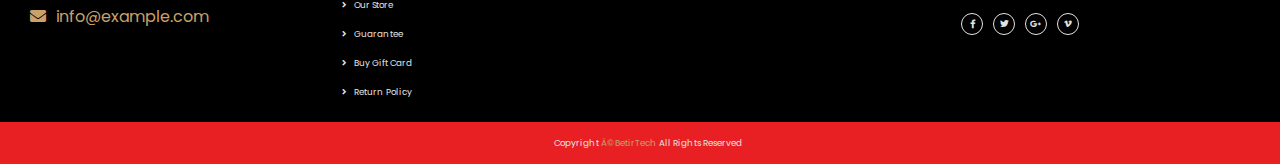
==== commit d0a89807: "Update index.html" ====
--- a/Website/index.html
+++ b/Website/index.html
@@ -356,7 +356,7 @@
                     <!-- Slide-end -->
                   </div>
         
-                  <div class="tranding-slider-control">
+                  <div class="tranding-slider-control" style="margin-top: 40px;">
                     <div class="swiper-button-prev slider-arrow">
                       <ion-icon name="arrow-back-outline"></ion-icon>
                     </div>
@@ -398,7 +398,7 @@
                         <div class="tab-pane fade" id="restaurent" role="tabpanel" style="z-index: -1;">
                             <img decoding="async" src="./images/services/resturant.png" alt="">
                         </div>
-                        <div class="tab-pane fade" id="swimming" role="tabpanel">
+                        <div class="tab-pane fade" id="swimming" role="tabpanel" style="z-index: -2;">
                             <img decoding="async" src="images/services/service Green.png" alt="">
                         </div>
                         <div class="tab-pane fade" id="conference" role="tabpanel">
@@ -407,7 +407,7 @@
                     </div>
                     <!--Service Area End-->
                 </div>
-                <div class="col-lg-5 position-relative">
+                <div class="col-lg-5 position-relative" >
                     <!--Service Tab Menu Area Start-->
                     <div class="service-menu-area">
                         <ul class="nav">
@@ -571,110 +571,6 @@
     </section>
     <!-- Gallery Section Exit -->
 
-    <!-- Pricing section -->
-    <section id="price" class="price_wrapper">
-        <div class="container">
-            <div class="row">
-                <div class="col-sm-12 section-title text-center mb-5">
-                    <h6>Best & Affordable Price for you</h6>
-                    <h3>Our Pricing</h3>
-                </div>
-            </div>
-            <div class="row">
-                <div class="col-lg-3 col-md-6 mb-4">
-                    <div class="card p-4 text-center rounded-3">
-                        <h5 class="text-decoration-underline mb-4">Economic</h5>
-                        <ul class="list-unstyled">
-                            <li>
-                                <p>Flight Ticket(2)</p>
-                            </li>
-                            <li>
-                                <p>Music Concert (30% Off)</p>
-                            </li>
-                            <li>
-                                <p>Restaurant (Snacks)</p>
-                            </li>
-                            <li>
-                                <p>Face Make(No)</p>
-                            </li>
-                        </ul>
-                        <hr />
-                        <h3>$150<sub class="fs-6 fw-normal">/NIGHT</sub></h3>
-                        <a href="#" class="main-btn">Sign Up</a>
-                    </div>
-                </div>
-                <div class="col-lg-3 col-md-6 mb-4">
-                    <div class="card p-4 text-center rounded-3">
-                        <h5 class="text-decoration-underline mb-4">Economic</h5>
-                        <ul class="list-unstyled">
-                            <li>
-                                <p>Flight Ticket(2)</p>
-                            </li>
-                            <li>
-                                <p>Music Concert (30% Off)</p>
-                            </li>
-                            <li>
-                                <p>Restaurant (Snacks)</p>
-                            </li>
-                            <li>
-                                <p>Face Make(No)</p>
-                            </li>
-                        </ul>
-                        <hr />
-                        <h3>$150<sub class="fs-6 fw-normal">/NIGHT</sub></h3>
-                        <a href="#" class="main-btn">Sign Up</a>
-                    </div>
-                </div>
-                <div class="col-lg-3 col-md-6 mb-4">
-                    <div class="card p-4 text-center rounded-3">
-                        <h5 class="text-decoration-underline mb-4">Economic</h5>
-                        <ul class="list-unstyled">
-                            <li>
-                                <p>Flight Ticket(2)</p>
-                            </li>
-                            <li>
-                                <p>Music Concert (30% Off)</p>
-                            </li>
-                            <li>
-                                <p>Restaurant (Snacks)</p>
-                            </li>
-                            <li>
-                                <p>Face Make(No)</p>
-                            </li>
-                        </ul>
-                        <hr />
-                        <h3>$150<sub class="fs-6 fw-normal">/NIGHT</sub></h3>
-                        <a href="#" class="main-btn">Sign Up</a>
-                    </div>
-                </div>
-                <div class="col-lg-3 col-md-6 mb-4">
-                    <div class="card p-4 text-center rounded-3">
-                        <h5 class="text-decoration-underline mb-4">Economic</h5>
-                        <ul class="list-unstyled">
-                            <li>
-                                <p>Flight Ticket(2)</p>
-                            </li>
-                            <li>
-                                <p>Music Concert (30% Off)</p>
-                            </li>
-                            <li>
-                                <p>Restaurant (Snacks)</p>
-                            </li>
-                            <li>
-                                <p>Face Make(No)</p>
-                            </li>
-                        </ul>
-                        <hr />
-                        <h3>$150<sub class="fs-6 fw-normal">/NIGHT</sub></h3>
-                        <a href="#" class="main-btn">Sign Up</a>
-                    </div>
-                </div>
-            </div>
-        </div>
-    </section>
-    <!-- Pricing Section Exit  -->
-
-    <!-- Pricing section -->
     <section id="blog" class="blog_wrapper pb-0">
         <div class="container">
             <div class="row">
@@ -682,36 +578,38 @@
                     <h6>Say Hello TO Our Visiters</h6>
                     <h3>Testimonials</h3>
                 </div>
-            </div>
-            <div class="row">
-                <div class="col-md-6 mb-4">
-                    <div class="card p-0 border-0 rounded-0">
-                        <img decoding="async" src="images/blog/blog1.webp" alt="">
-                        <div class="blog-content bg-white p-4">
-                            <h5 class="text-decoration-underline mb-4">Relax Zone</h5>
-                            <h6>By Admin - February 18, 2018</h6>
-                            <p class="mt-2">Lorem ipsum dolor sit amet, consectetur adipisicing elit. Itaque, nostrum.
-                            </p>
-                            <a href="#" class="main-btn mt-2">Read More</a>
-
-                        </div>
-                    </div>
-                </div>
-                <div class="col-md-6 mb-4">
-                    <div class="card p-0 border-0 rounded-0">
-                        <img decoding="async" src="images/blog/blog2.webp" alt="">
-                        <div class="blog-content bg-white p-4">
-                            <h5 class="text-decoration-underline mb-4">Relax Zone</h5>
-                            <h6>By Admin - February 18, 2018</h6>
-                            <p class="mt-2">Lorem ipsum dolor sit amet, consectetur adipisicing elit. Itaque, nostrum.
-                            </p>
-                            <a href="#" class="main-btn mt-2">Read More</a>
-
-                        </div>
-                    </div>
-                </div>
-            </div>
-        </div>
+        <div class="containerr">
+            <div class="roww">
+                <div class="col-md-4">
+                    <div class="card">
+                        <img src="image1.jpg" alt="Testimonial 1">
+                        <div class="card-content">
+                            <h3>Testimonial 1</h3>
+                            <p>Lorem ipsum dolor sit amet, consectetur adipiscing elit.</p>
+                        </div>
+                    </div>
+                </div>
+                <div class="col-md-4">
+                    <div class="card">
+                        <img src="image2.jpg" alt="Testimonial 2">
+                        <div class="card-content">
+                            <h3>Testimonial 2</h3>
+                            <p>Lorem ipsum dolor sit amet, consectetur adipiscing elit.</p>
+                        </div>
+                    </div>
+                </div>
+                <div class="col-md-4">
+                    <div class="card">
+                        <img src="image3.jpg" alt="Testimonial 3">
+                        <div class="card-content">
+                            <h3>Testimonial 3</h3>
+                            <p>Lorem ipsum dolor sit amet, consectetur adipiscing elit.</p>
+                        </div>
+                    </div>
+                </div>
+            </div>
+        </div>
+    </section>
         <div class="our-partner-slider mt-5">
             <div class="container swiper our-partner">
                 <div class=" swiper-wrapper">
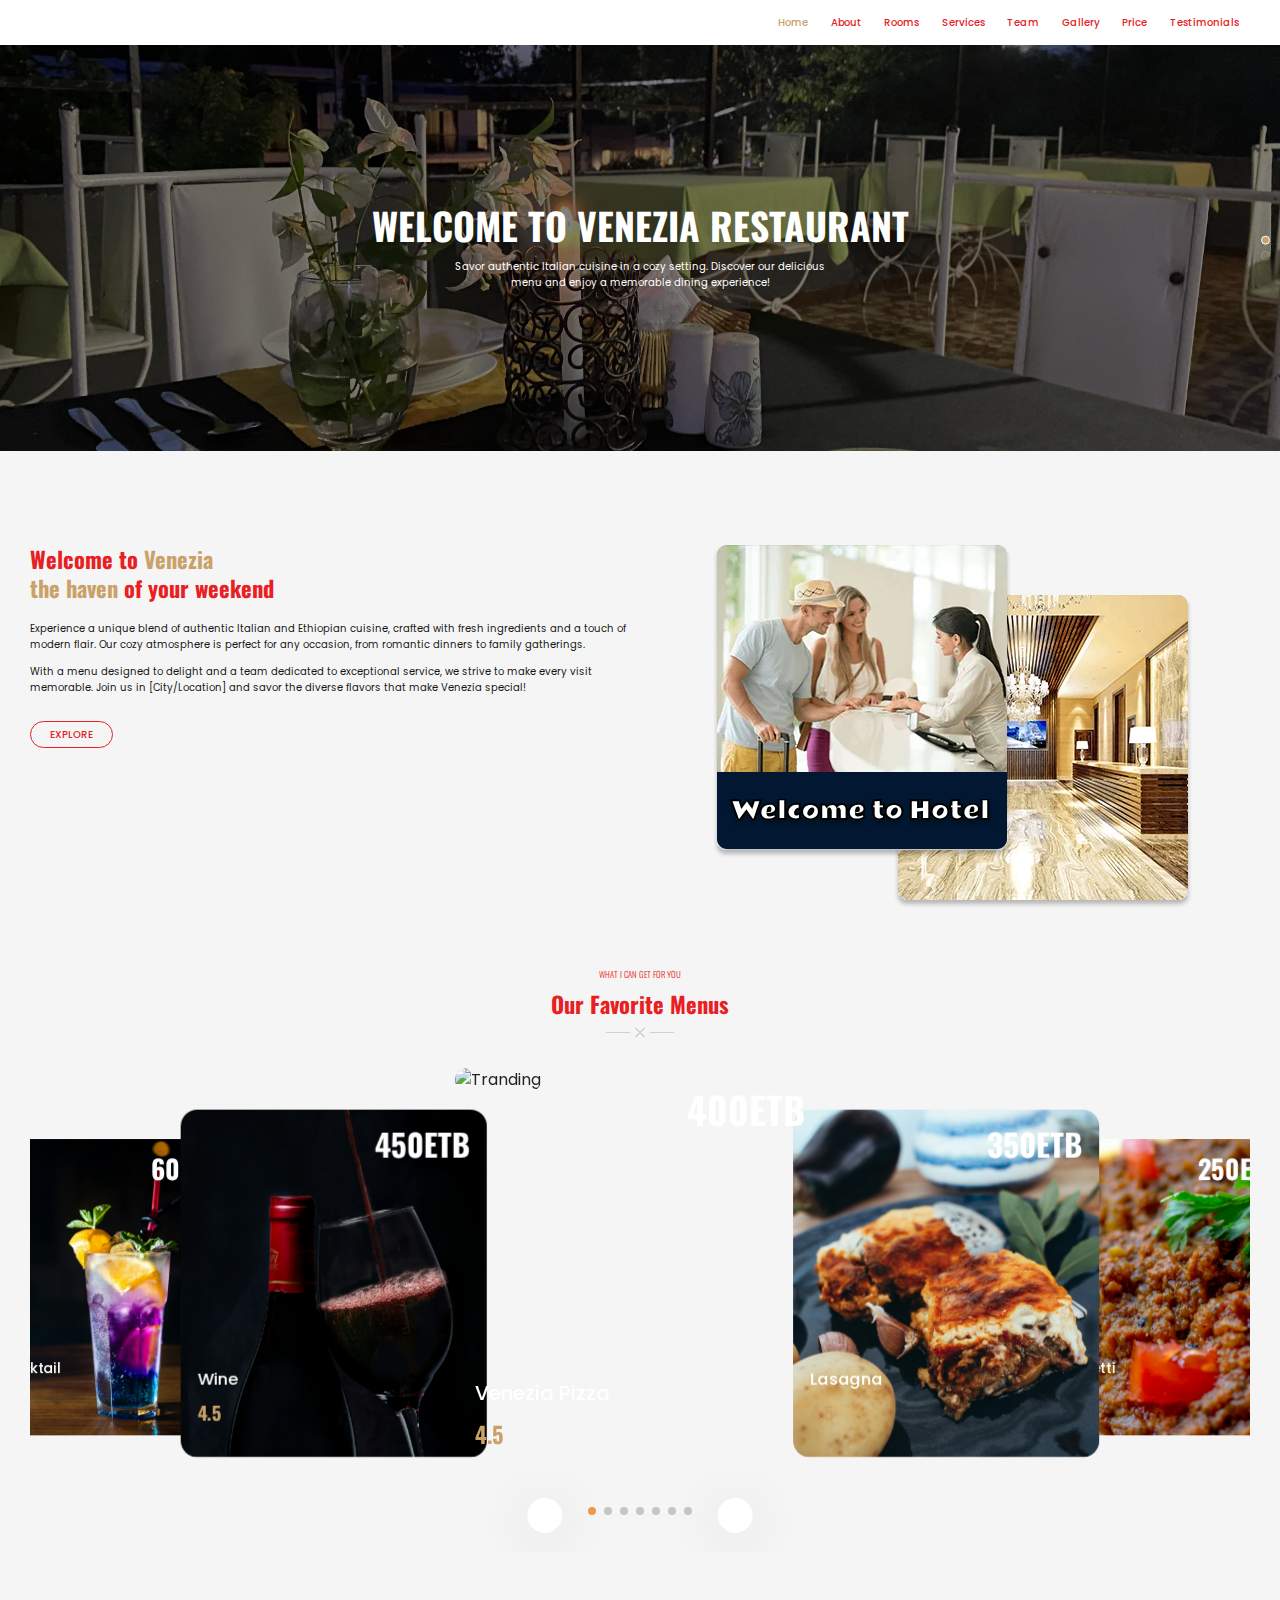
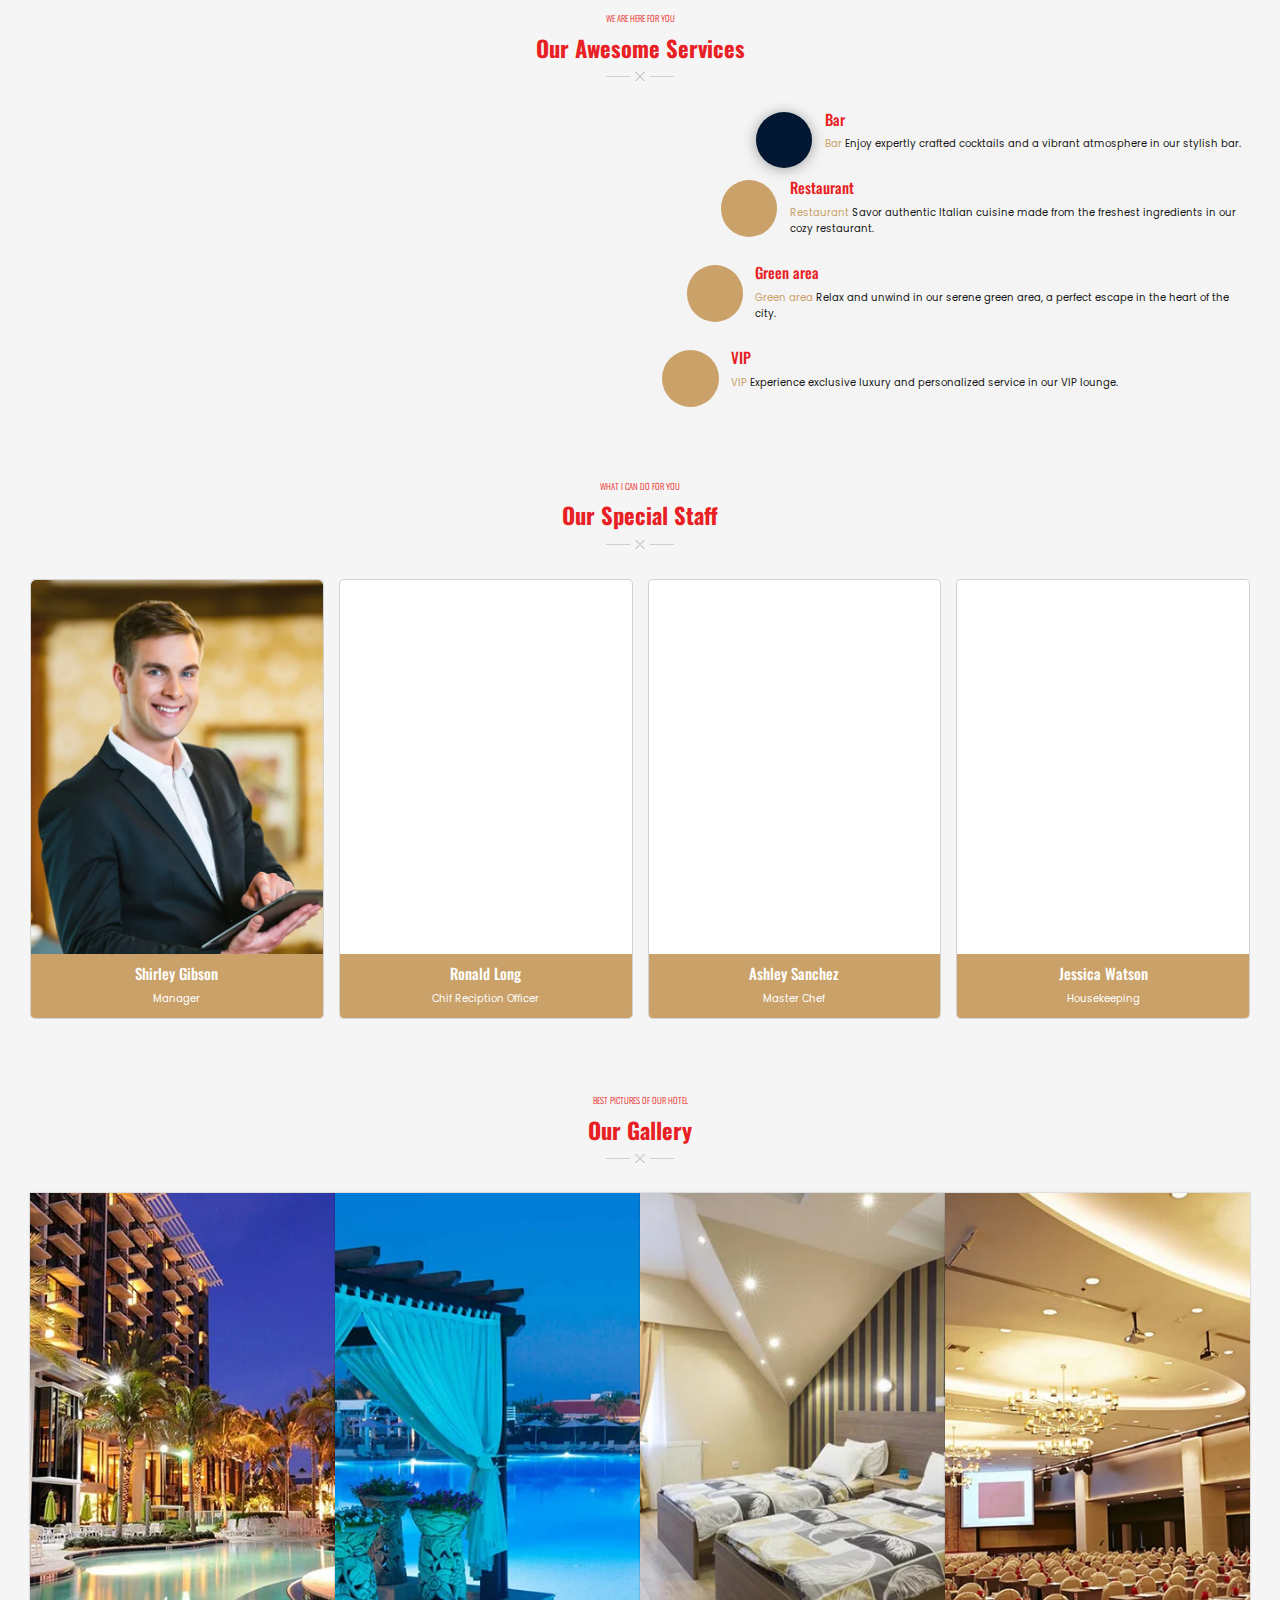
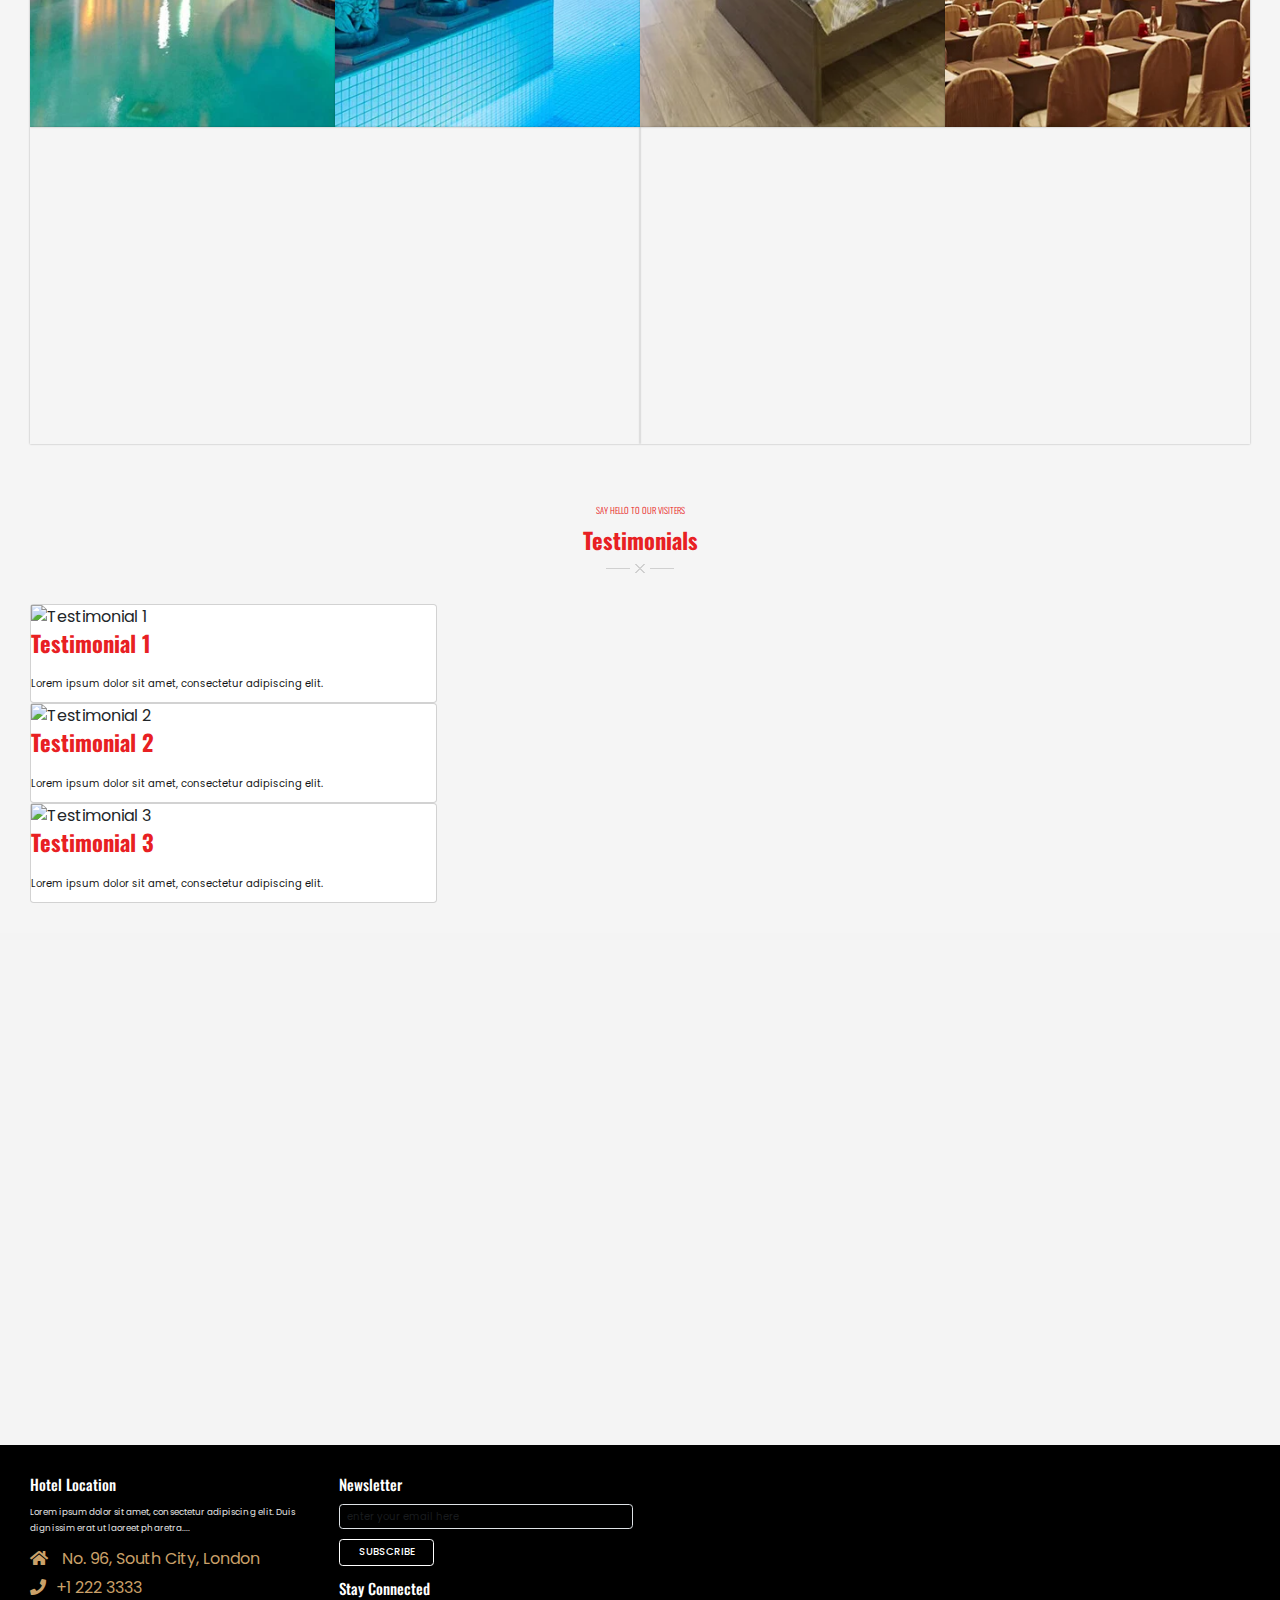
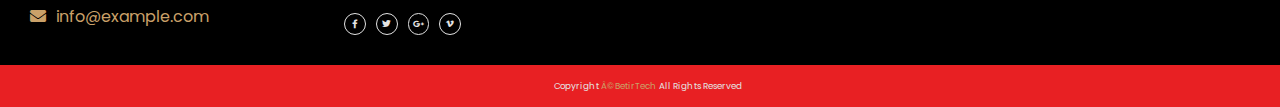
==== commit 269b95f0: "Update index.html" ====
--- a/Website/index.html
+++ b/Website/index.html
@@ -637,21 +637,7 @@
                         </ul>
                     </div>
                 </div>
-                <div class="col-lg-3 col-md-6">
-                    <h5>More Links</h5>
-                    <ul class="link-widget p-0">
-                        <li><a href="#">About Us</a></li>
-                        <li><a href="#">Our Office</a></li>
-                        <li><a href="#">Delivery</a></li>
-                        <li><a href="#">Our Store</a></li>
-                        <li><a href="#">Guarantee</a></li>
-                        <li><a href="#">Buy Gift Card</a></li>
-                        <li><a href="#">Return Policy</a></li>
-                    </ul>
-                </div>
-                <div class="col-lg-3 col-md-6">
-      
-                </div>
+               
                 <div class="col-lg-3 col-md-6">
                     <h5>Newsletter</h5>
                     <div class="form-group mb-4">
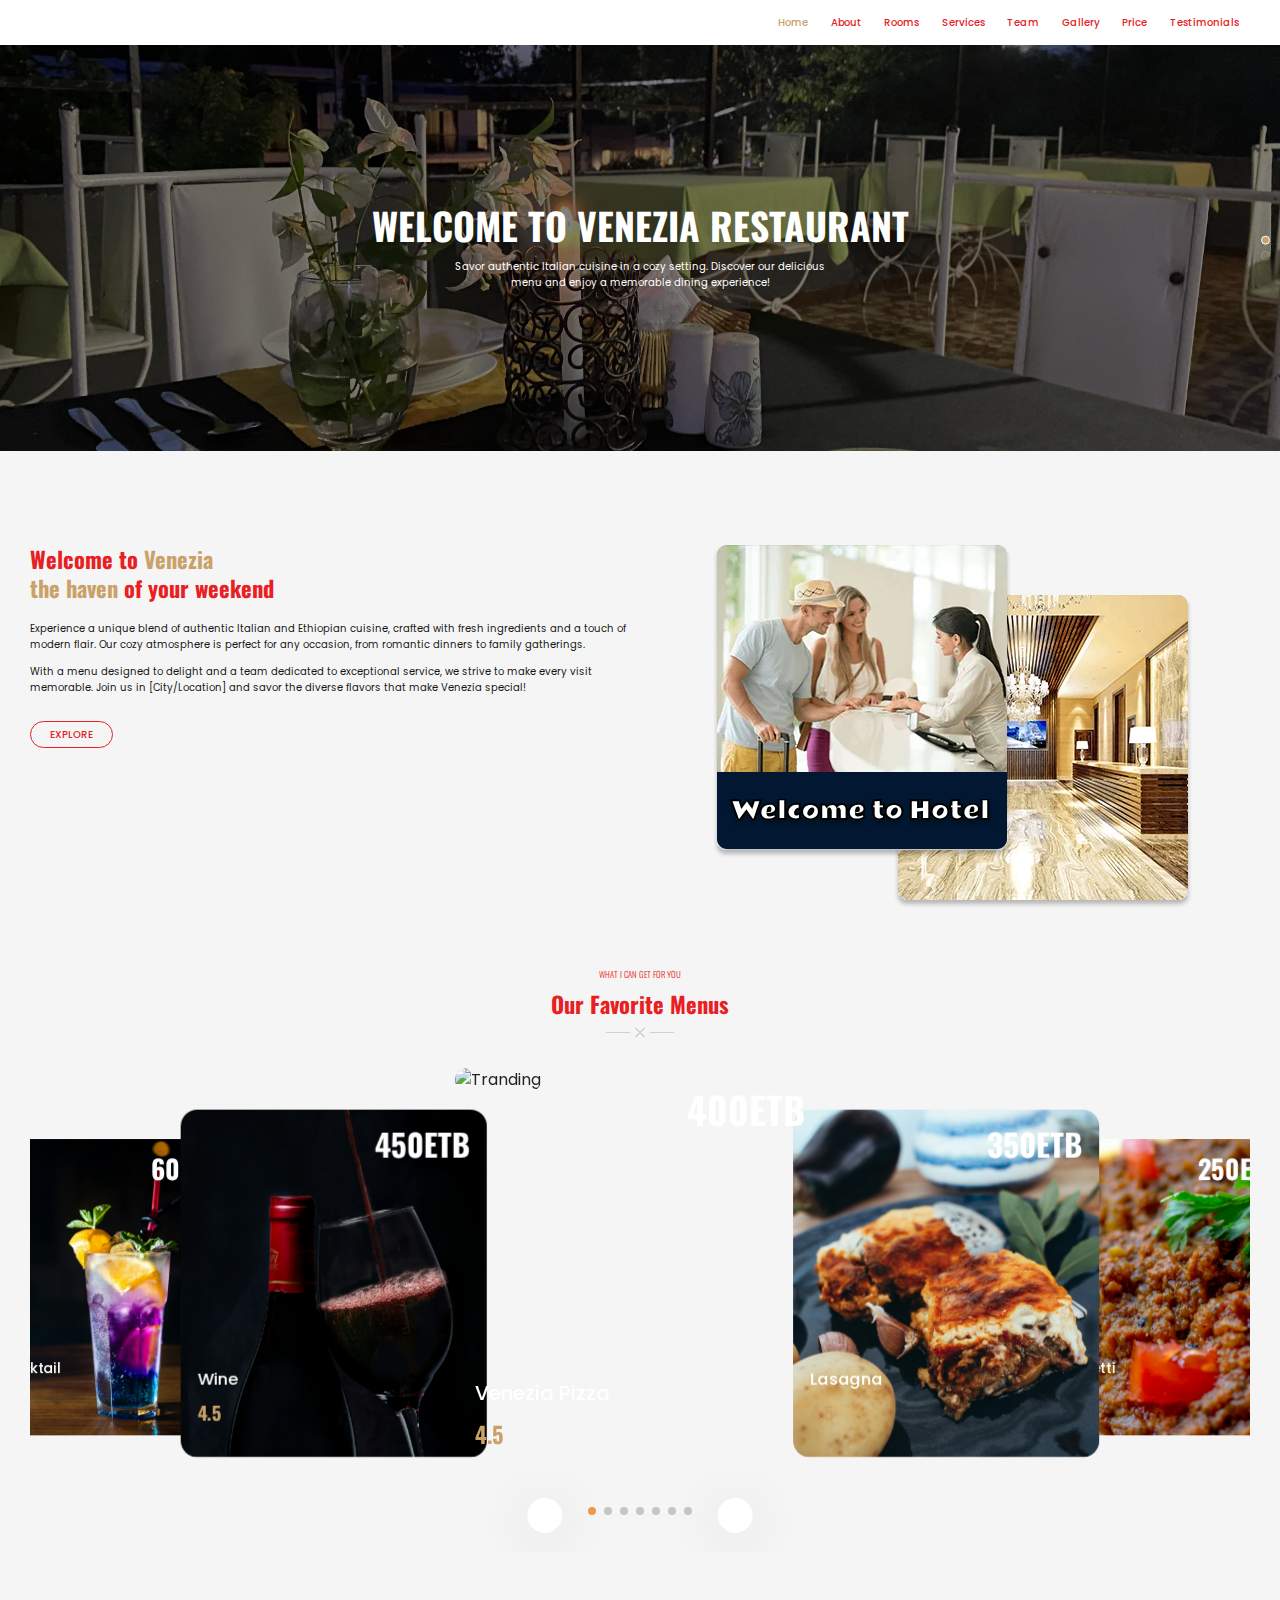
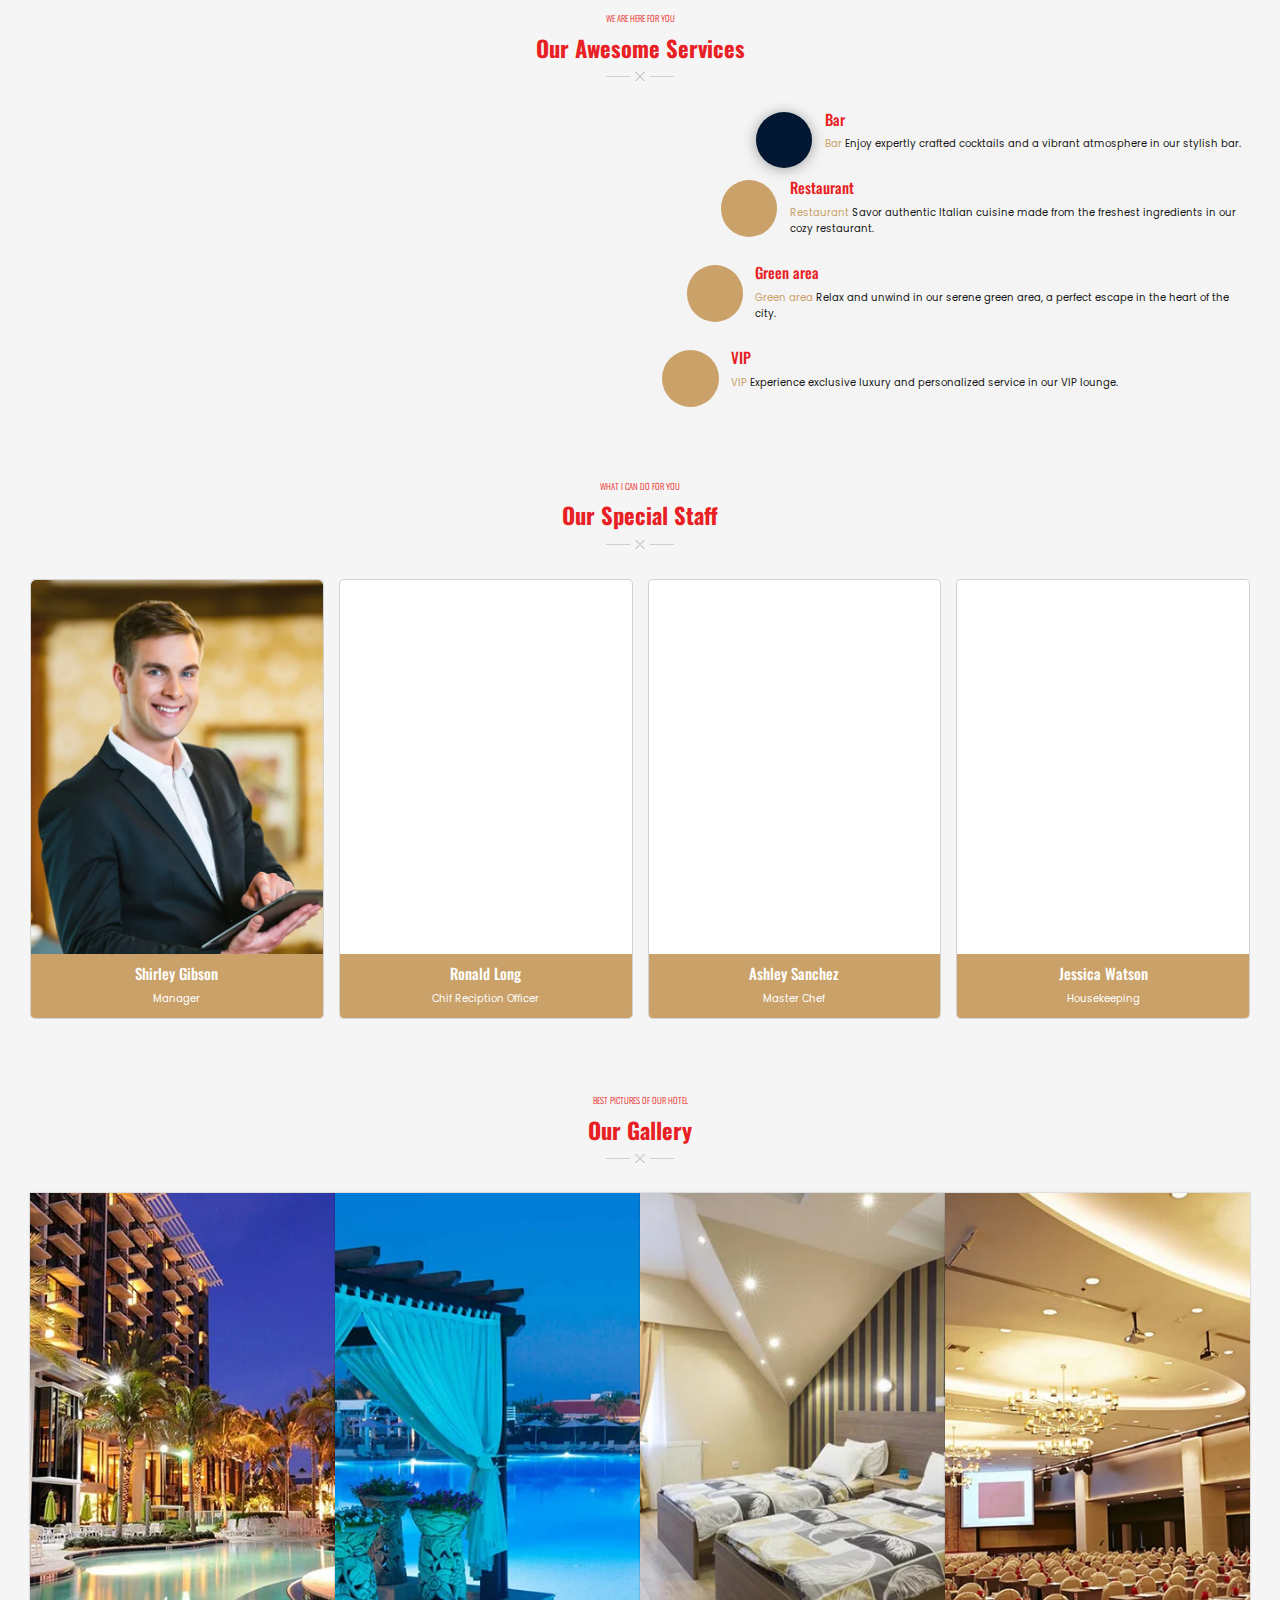
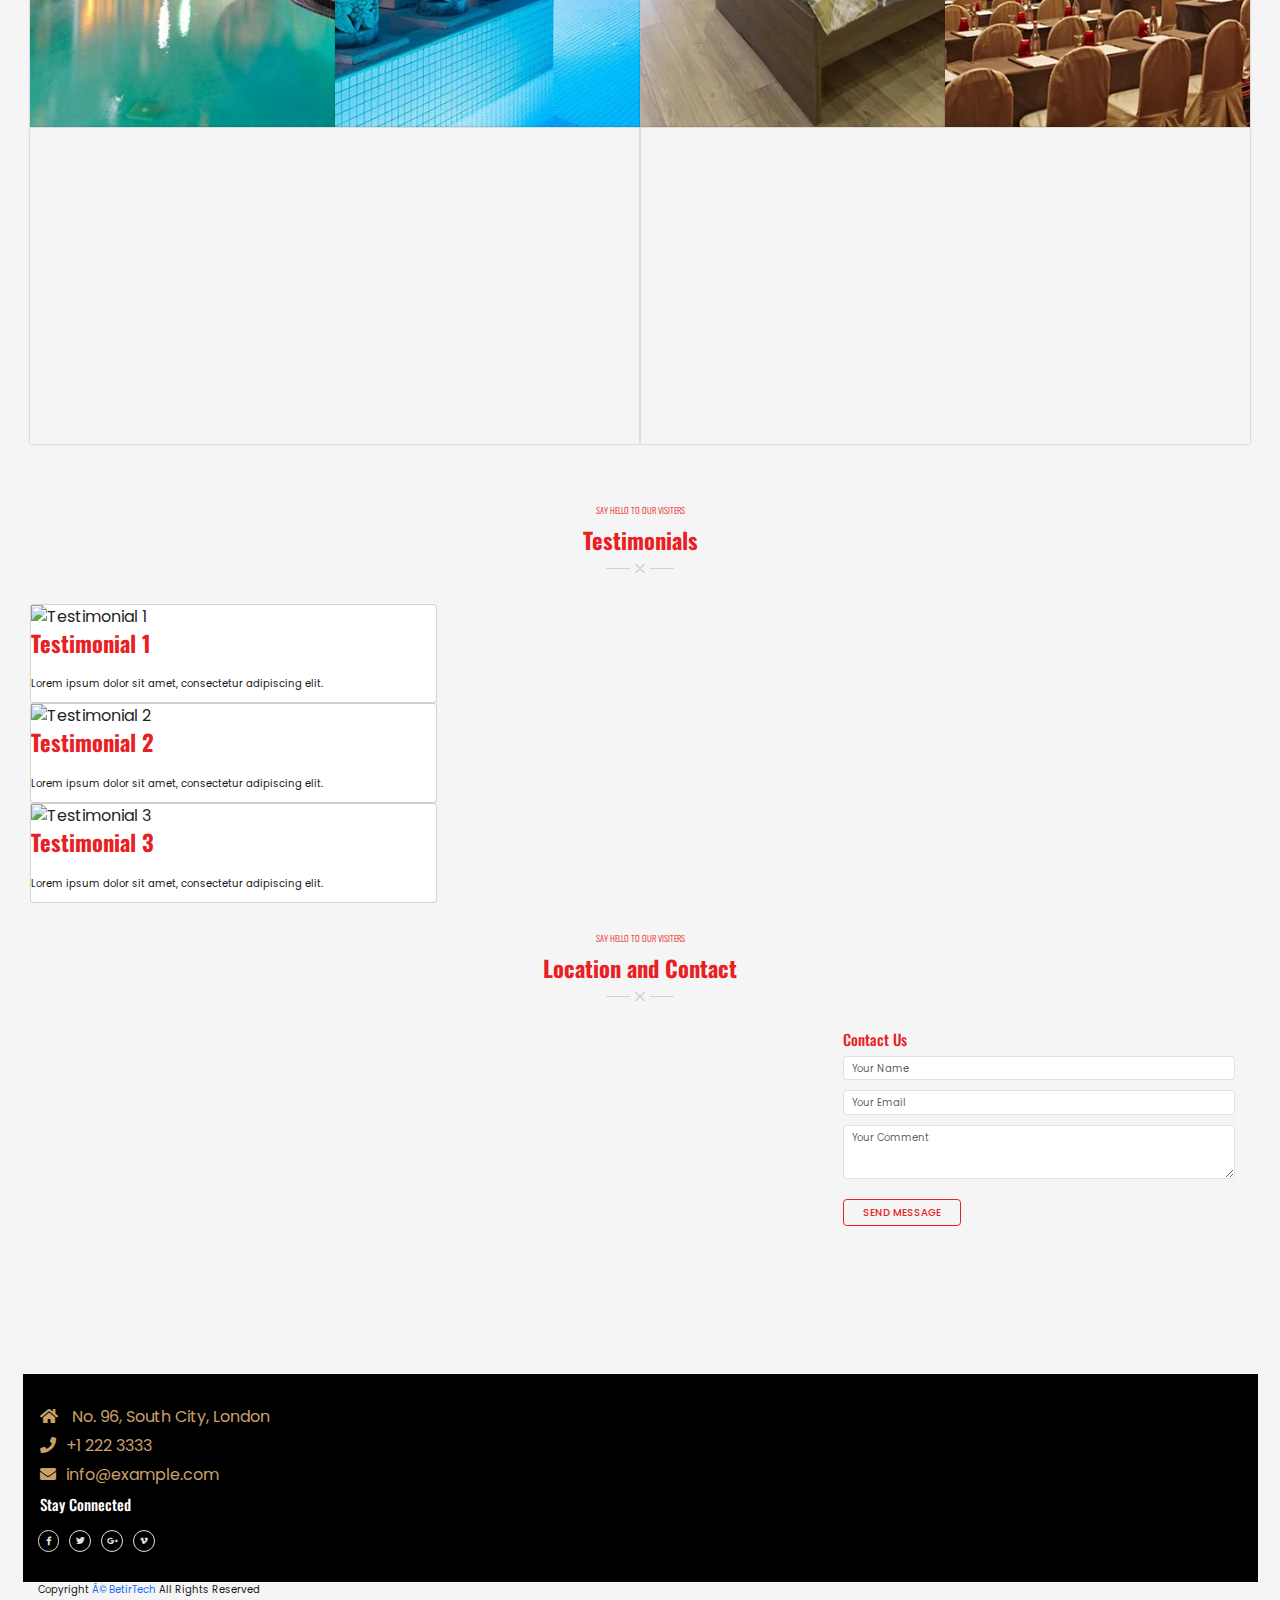
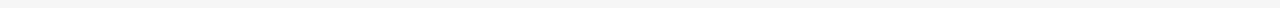
==== commit f277b4fa: "Update index.html" ====
--- a/Website/index.html
+++ b/Website/index.html
@@ -610,25 +610,47 @@
             </div>
         </div>
     </section>
-        <div class="our-partner-slider mt-5">
-            <div class="container swiper our-partner">
-                <div class=" swiper-wrapper">
-                <!-- Embedded Google Map using an iframe - to select your location find it on Google maps and paste the link as the iframe src. If you want to use the Google Maps API instead then have at it! -->
-                  <iframe src="https://www.google.com/maps/embed?pb=!1m18!1m12!1m3!1d3752.100761987156!2d38.46015897509115!3d7.047061131965578!2m3!1f0!2f0!3f0!3m2!1i1024!2i768!4f13.1!3m3!1m2!1s0x17b1450b21cf2c1f%3A0x52174eab9e1255e9!2sVenezia%20-%20Italian%20Restaurant!5e0!3m2!1sen!2set!4v1723371084638!5m2!1sen!2set" width="600" height="450" style="border:0;" allowfullscreen="" loading="lazy" referrerpolicy="no-referrer-when-downgrade"></iframe>
-                </div>
-            </div>
-        </div>
-    </section>
-    <!-- Pricing Section Exit  -->
+                <section id="blog" class="blog_wrapper pb-0">
+        <div class="container">
+            <div class="row">
+                <div class="col-sm-12 section-title text-center mb-5">
+                    <h6>Say Hello TO Our Visiters</h6>
+                    <h3>Location and Contact</h3>
+                </div>
+            <div class="row">
+                <div class="col-md-8">
+                    <div class="our-partner-slider mt-5">
+                        <div class="container swiper our-partner">
+                            <div class="swiper-wrapper">
+                                 <iframe src="https://www.google.com/maps/embed?pb=!1m18!1m12!1m3!1d3752.100761987156!2d38.46015897509115!3d7.047061131965578!2m3!1f0!2f0!3f0!3m2!1i1024!2i768!4f13.1!3m3!1m2!1s0x17b1450b21cf2c1f%3A0x52174eab9e1255e9!2sVenezia%20-%20Italian%20Restaurant!5e0!3m2!1sen!2set!4v1723371084638!5m2!1sen!2set" width="90%" height="250" style="border:0;" allowfullscreen="" loading="lazy" referrerpolicy="no-referrer-when-downgrade"></iframe>
+                            </div>
+                        </div>
+                    </div>
+                </div>
+                <div class="col-md-4">
+                    <div class="contact-form">
+                        <h5>Contact Us</h5>
+                        <form>
+                            <div class="form-group mb-3">
+                                <input type="text" class="form-control" placeholder="Your Name">
+                            </div>
+                            <div class="form-group mb-3">
+                                <input type="email" class="form-control" placeholder="Your Email">
+                            </div>
+                            <div class="form-group mb-3">
+                                <textarea class="form-control" rows="3" placeholder="Your Comment"></textarea>
+                            </div>
+                            <button type="submit" class="main-btn rounded-2 mt-3 border-red text-red">Send Message</button>
+                        </form>
+                    </div>
+                </div>
+            </div>
 
     <!-- Footer section -->
     <section id="contact" class="footer_wrapper mt-3 mt-md-0 pb-0">
         <div class="container pb-3">
             <div class="row">
                 <div class="col-lg-3 col-md-6">
-                    <h5>Hotel Location</h5>
-                    <p class="ps-0">Lorem ipsum dolor sit amet, consectetur adipiscing elit. Duis dignissim erat ut laoreet
-                        pharetra....</p>
                     <div class="contact-info">
                         <ul class="list-unstyled">
                             <li><a href="#"><i class="fa fa-home me-3"></i> No. 96, South City, London</a></li>
@@ -637,13 +659,6 @@
                         </ul>
                     </div>
                 </div>
-               
-                <div class="col-lg-3 col-md-6">
-                    <h5>Newsletter</h5>
-                    <div class="form-group mb-4">
-                        <input type="email" class="form-control bg-transparent" placeholder="enter your email here">
-                        <button type="submit" class="main-btn rounded-2 mt-3 border-white text-white">Subscribe</button>
-                    </div>
                     <h5>Stay Connected</h5>
                     <ul class="social-network d-flex align-items-center p-0">
                         <li><a href="#"><i class="fab fa-facebook-f"></i></a></li>
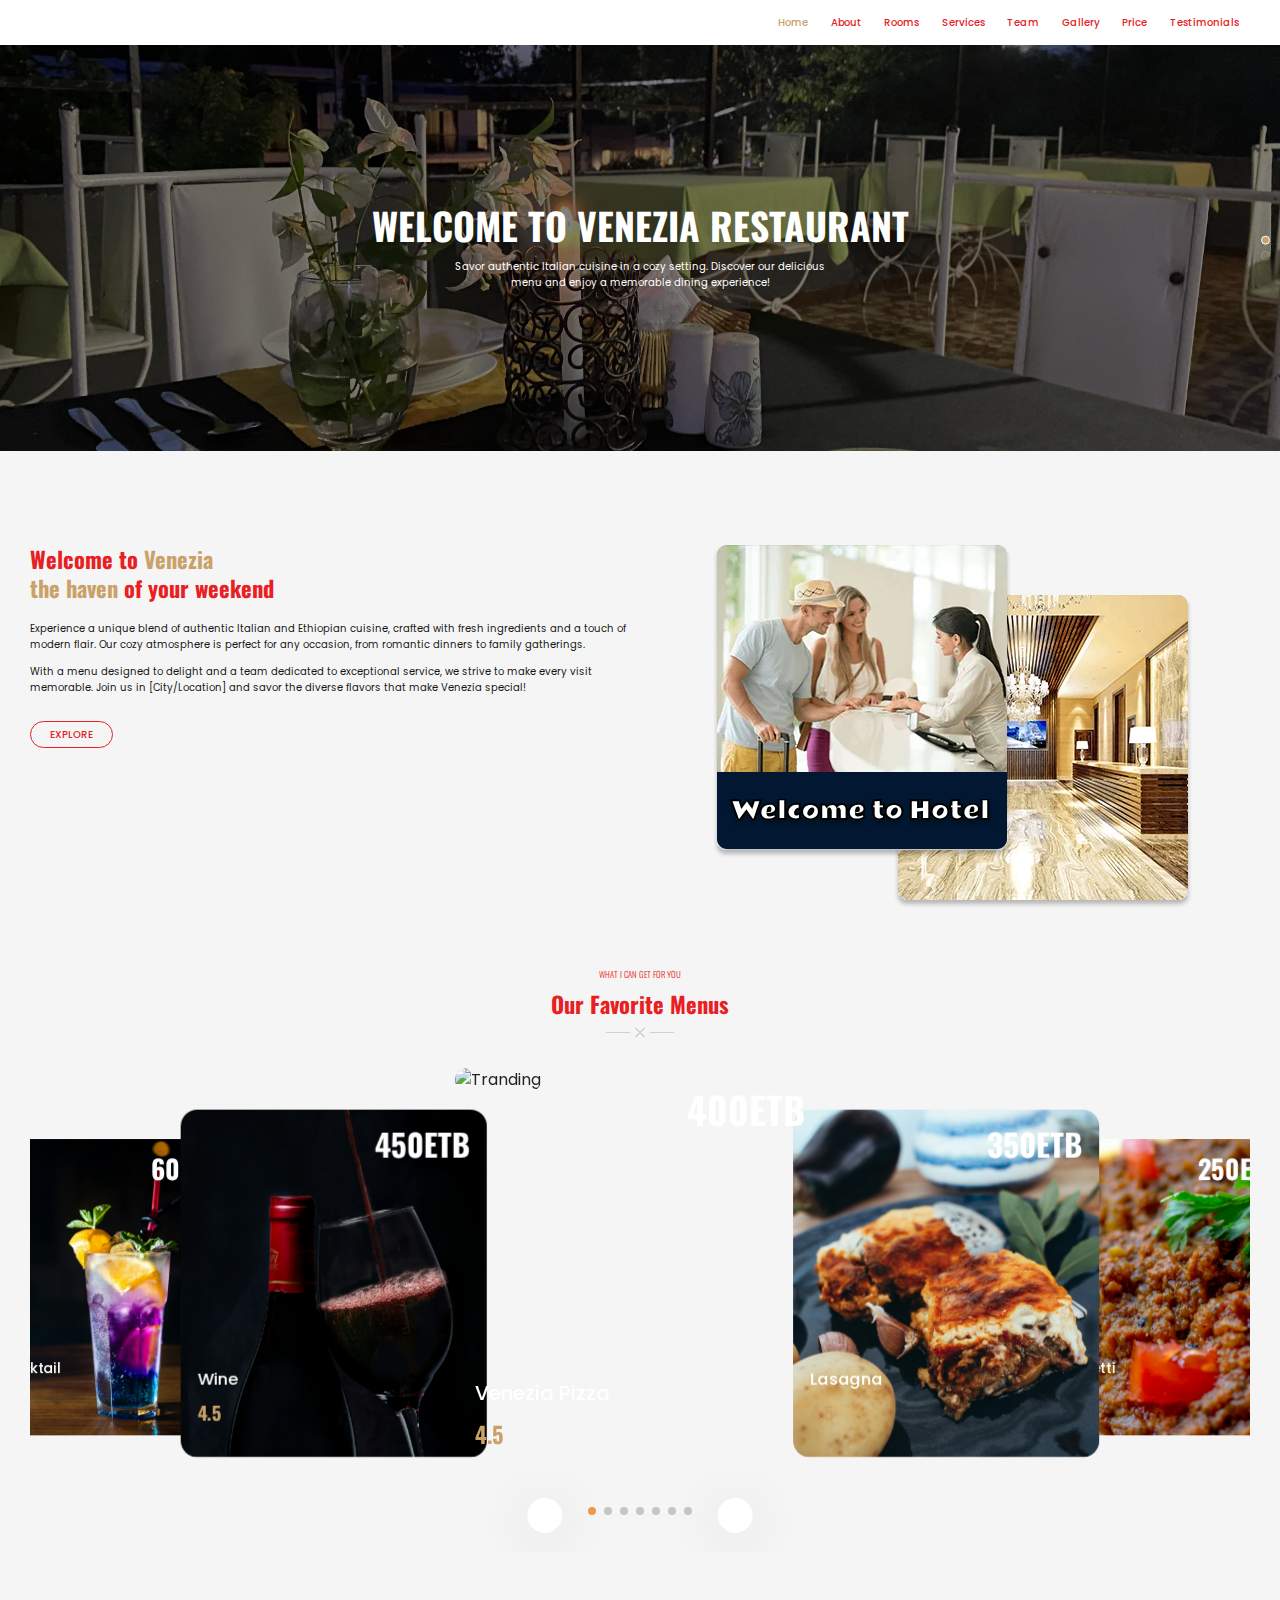
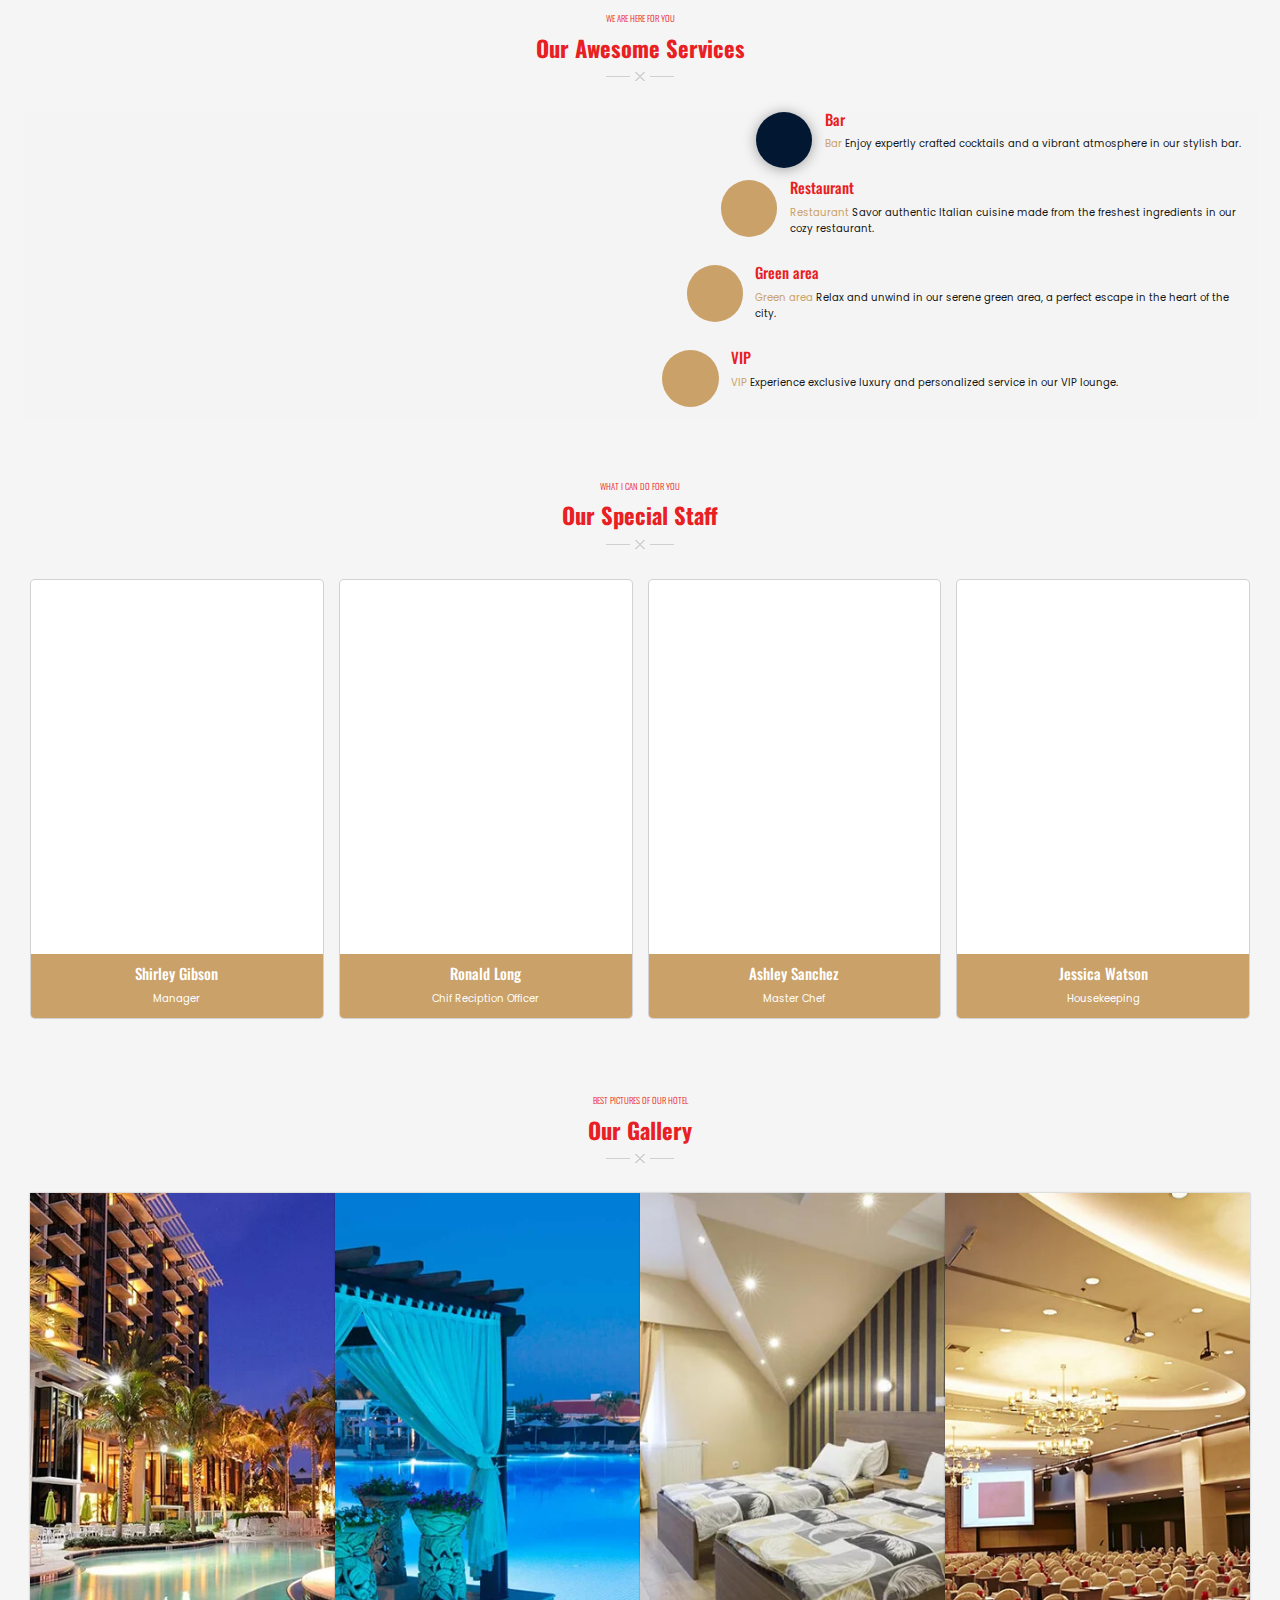
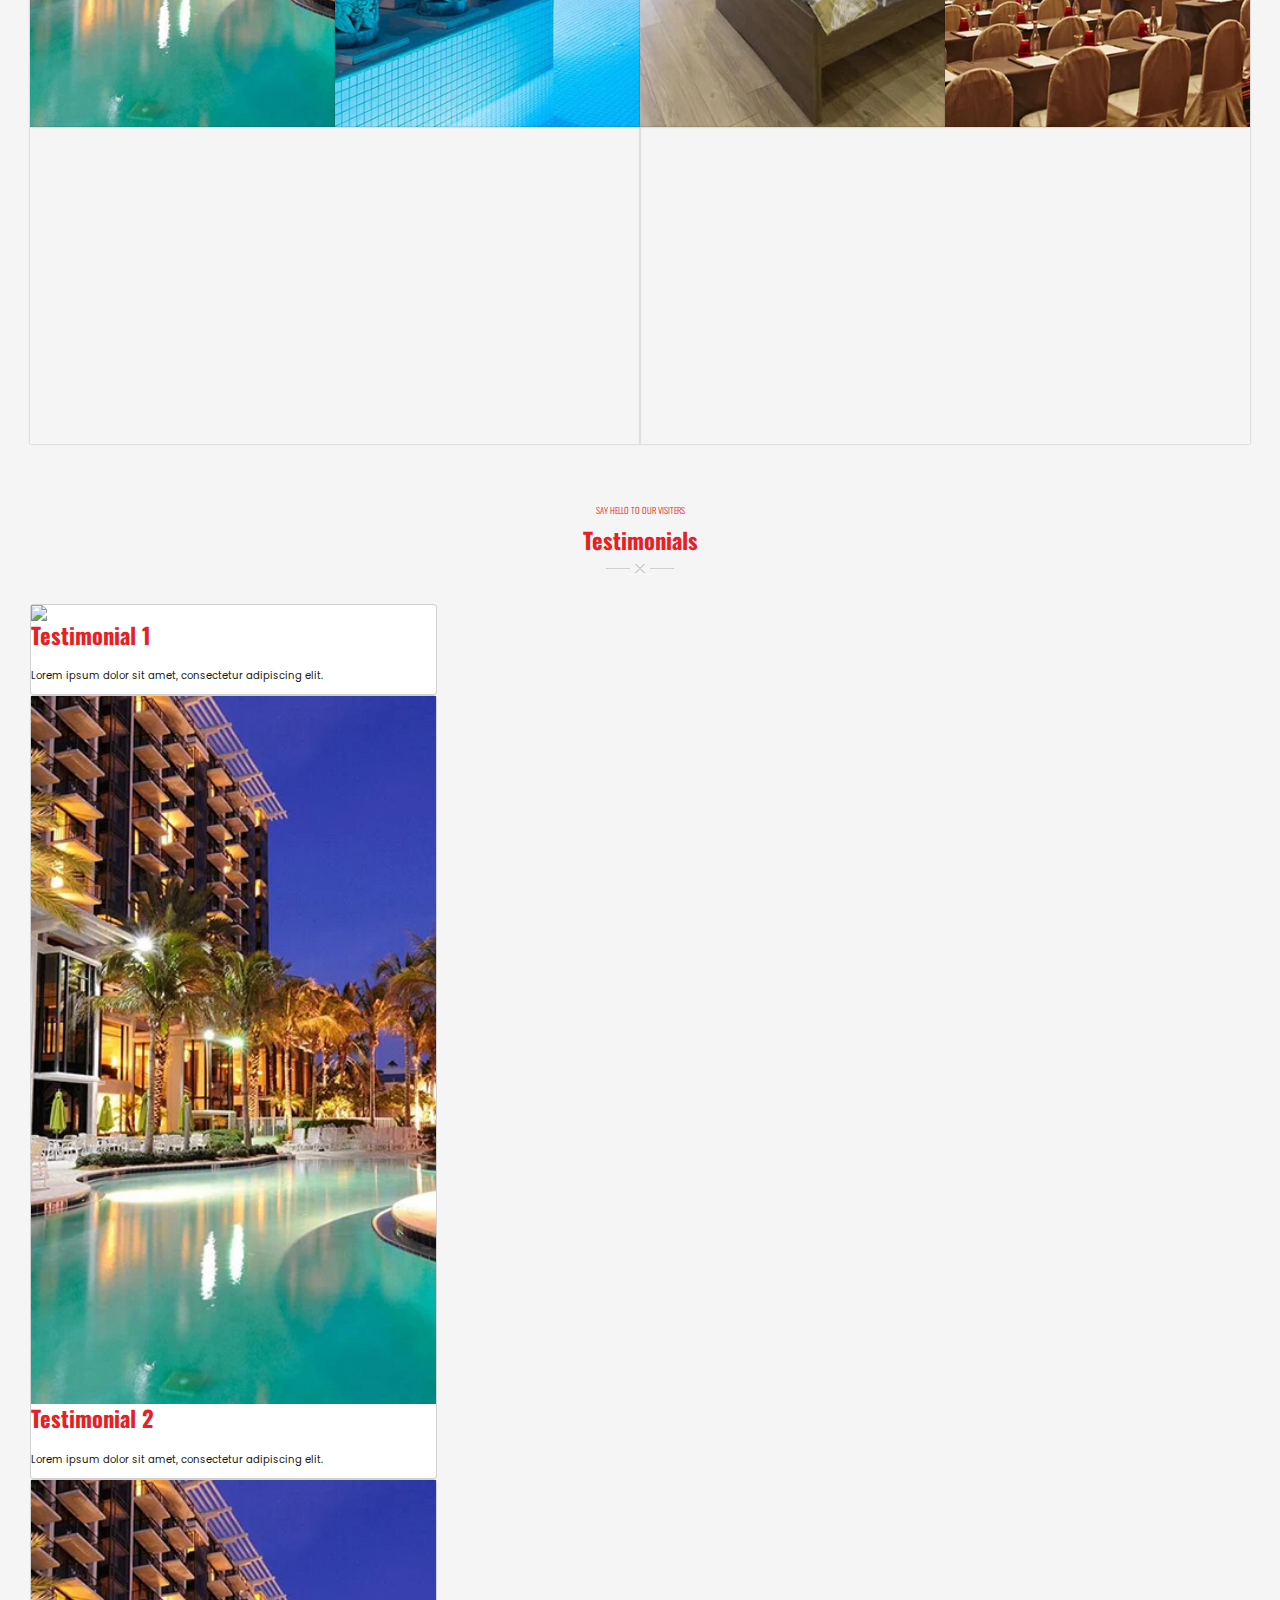
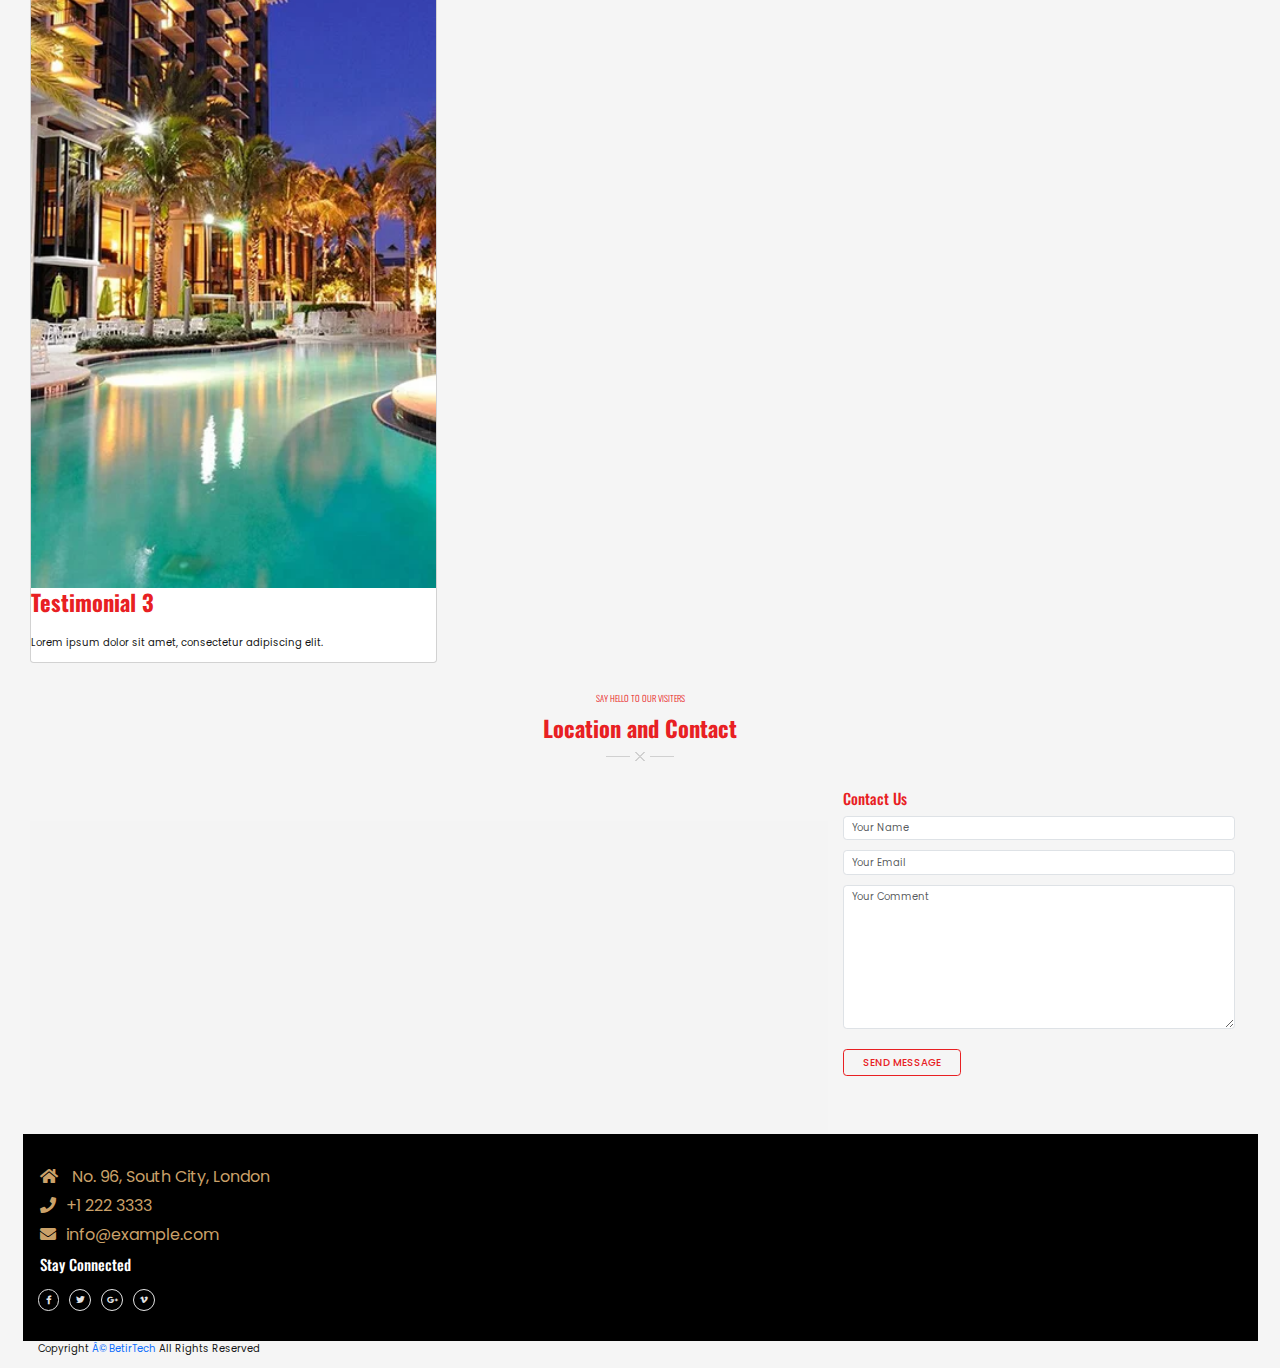
==== commit 88e131c7: "Update index.html" ====
--- a/Website/index.html
+++ b/Website/index.html
@@ -582,7 +582,7 @@
             <div class="roww">
                 <div class="col-md-4">
                     <div class="card">
-                        <img src="image1.jpg" alt="Testimonial 1">
+                        <img src="./images/gallery/1.webp alt="Testimonial 1">
                         <div class="card-content">
                             <h3>Testimonial 1</h3>
                             <p>Lorem ipsum dolor sit amet, consectetur adipiscing elit.</p>
@@ -591,7 +591,7 @@
                 </div>
                 <div class="col-md-4">
                     <div class="card">
-                        <img src="image2.jpg" alt="Testimonial 2">
+                        <img src="./images/gallery/1.webp" alt="Testimonial 2">
                         <div class="card-content">
                             <h3>Testimonial 2</h3>
                             <p>Lorem ipsum dolor sit amet, consectetur adipiscing elit.</p>
@@ -600,7 +600,7 @@
                 </div>
                 <div class="col-md-4">
                     <div class="card">
-                        <img src="image3.jpg" alt="Testimonial 3">
+                        <img src="./images/gallery/1.webp" alt="Testimonial 3">
                         <div class="card-content">
                             <h3>Testimonial 3</h3>
                             <p>Lorem ipsum dolor sit amet, consectetur adipiscing elit.</p>
@@ -610,7 +610,7 @@
             </div>
         </div>
     </section>
-                <section id="blog" class="blog_wrapper pb-0">
+                <section id="Price" class="blog_wrapper pb-0">
         <div class="container">
             <div class="row">
                 <div class="col-sm-12 section-title text-center mb-5">
@@ -638,7 +638,7 @@
                                 <input type="email" class="form-control" placeholder="Your Email">
                             </div>
                             <div class="form-group mb-3">
-                                <textarea class="form-control" rows="3" placeholder="Your Comment"></textarea>
+                                <textarea class="form-control" rows="9" placeholder="Your Comment"></textarea>
                             </div>
                             <button type="submit" class="main-btn rounded-2 mt-3 border-red text-red">Send Message</button>
                         </form>
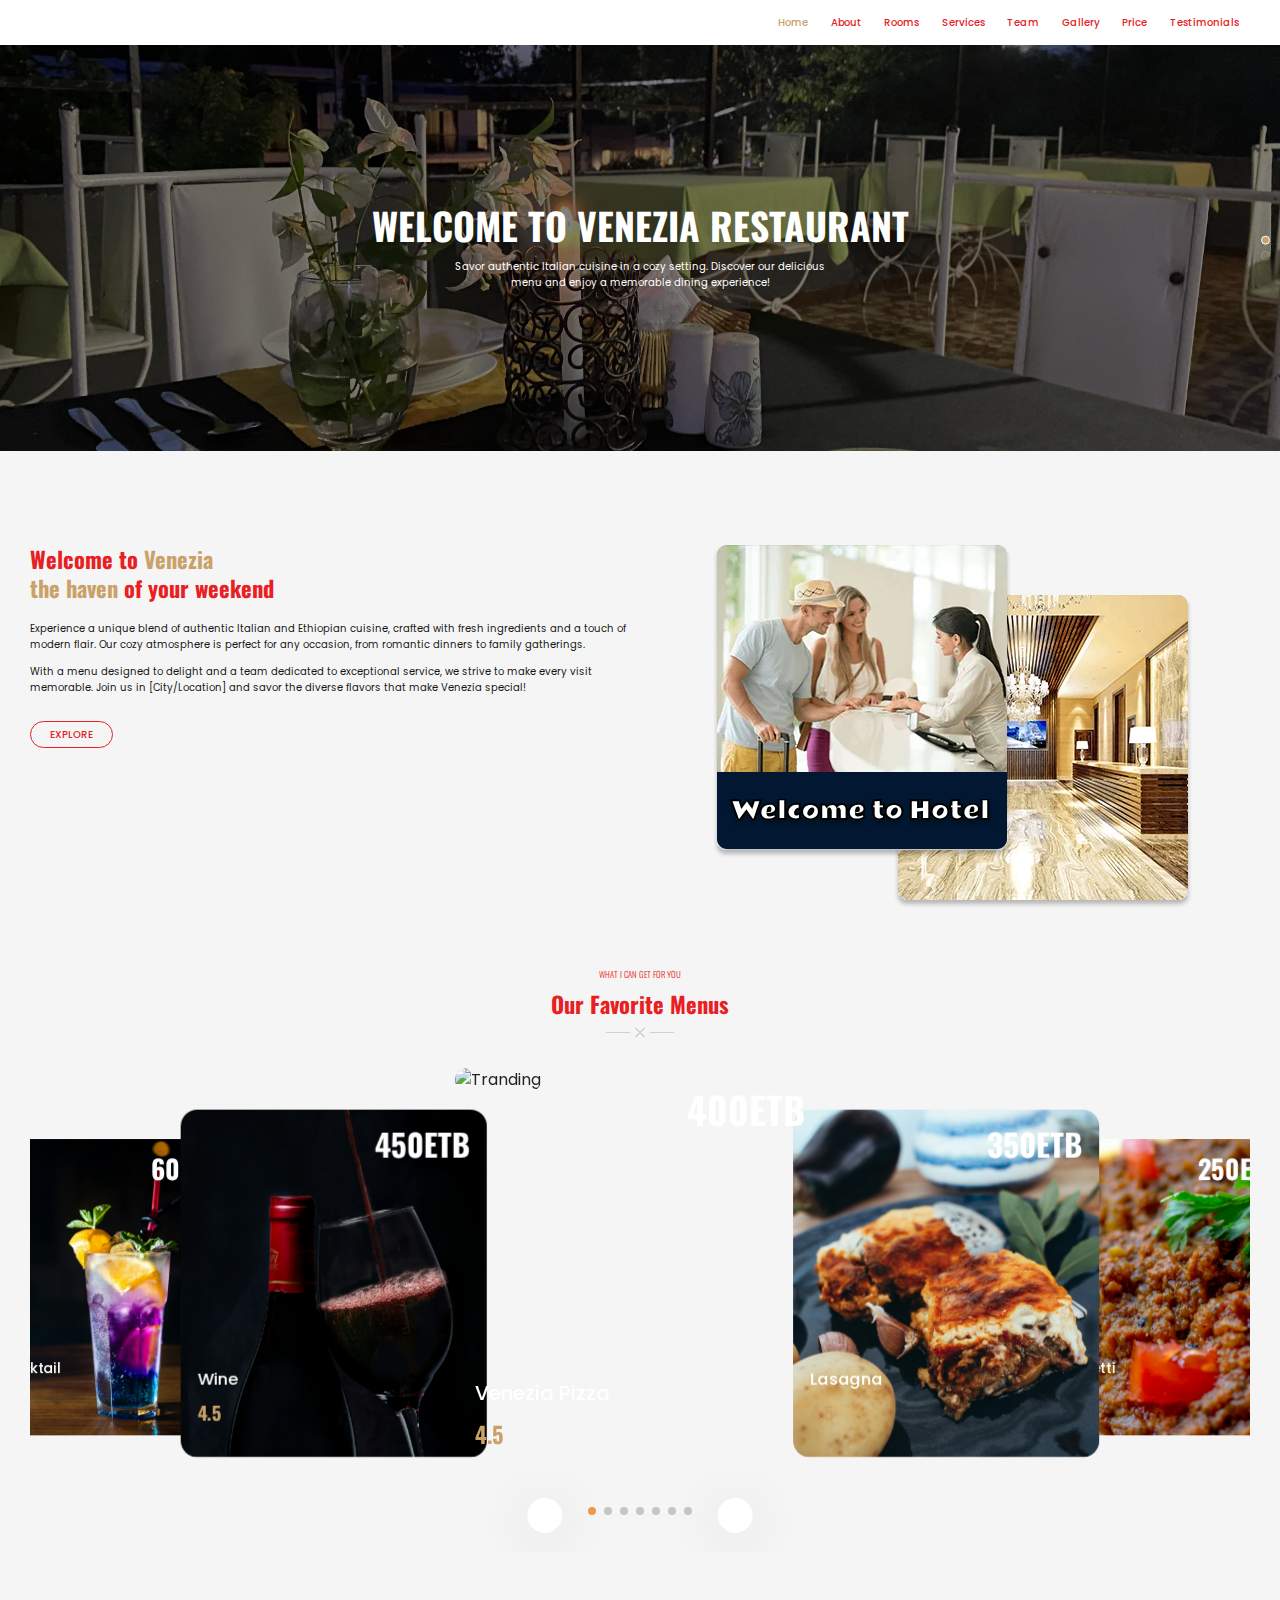
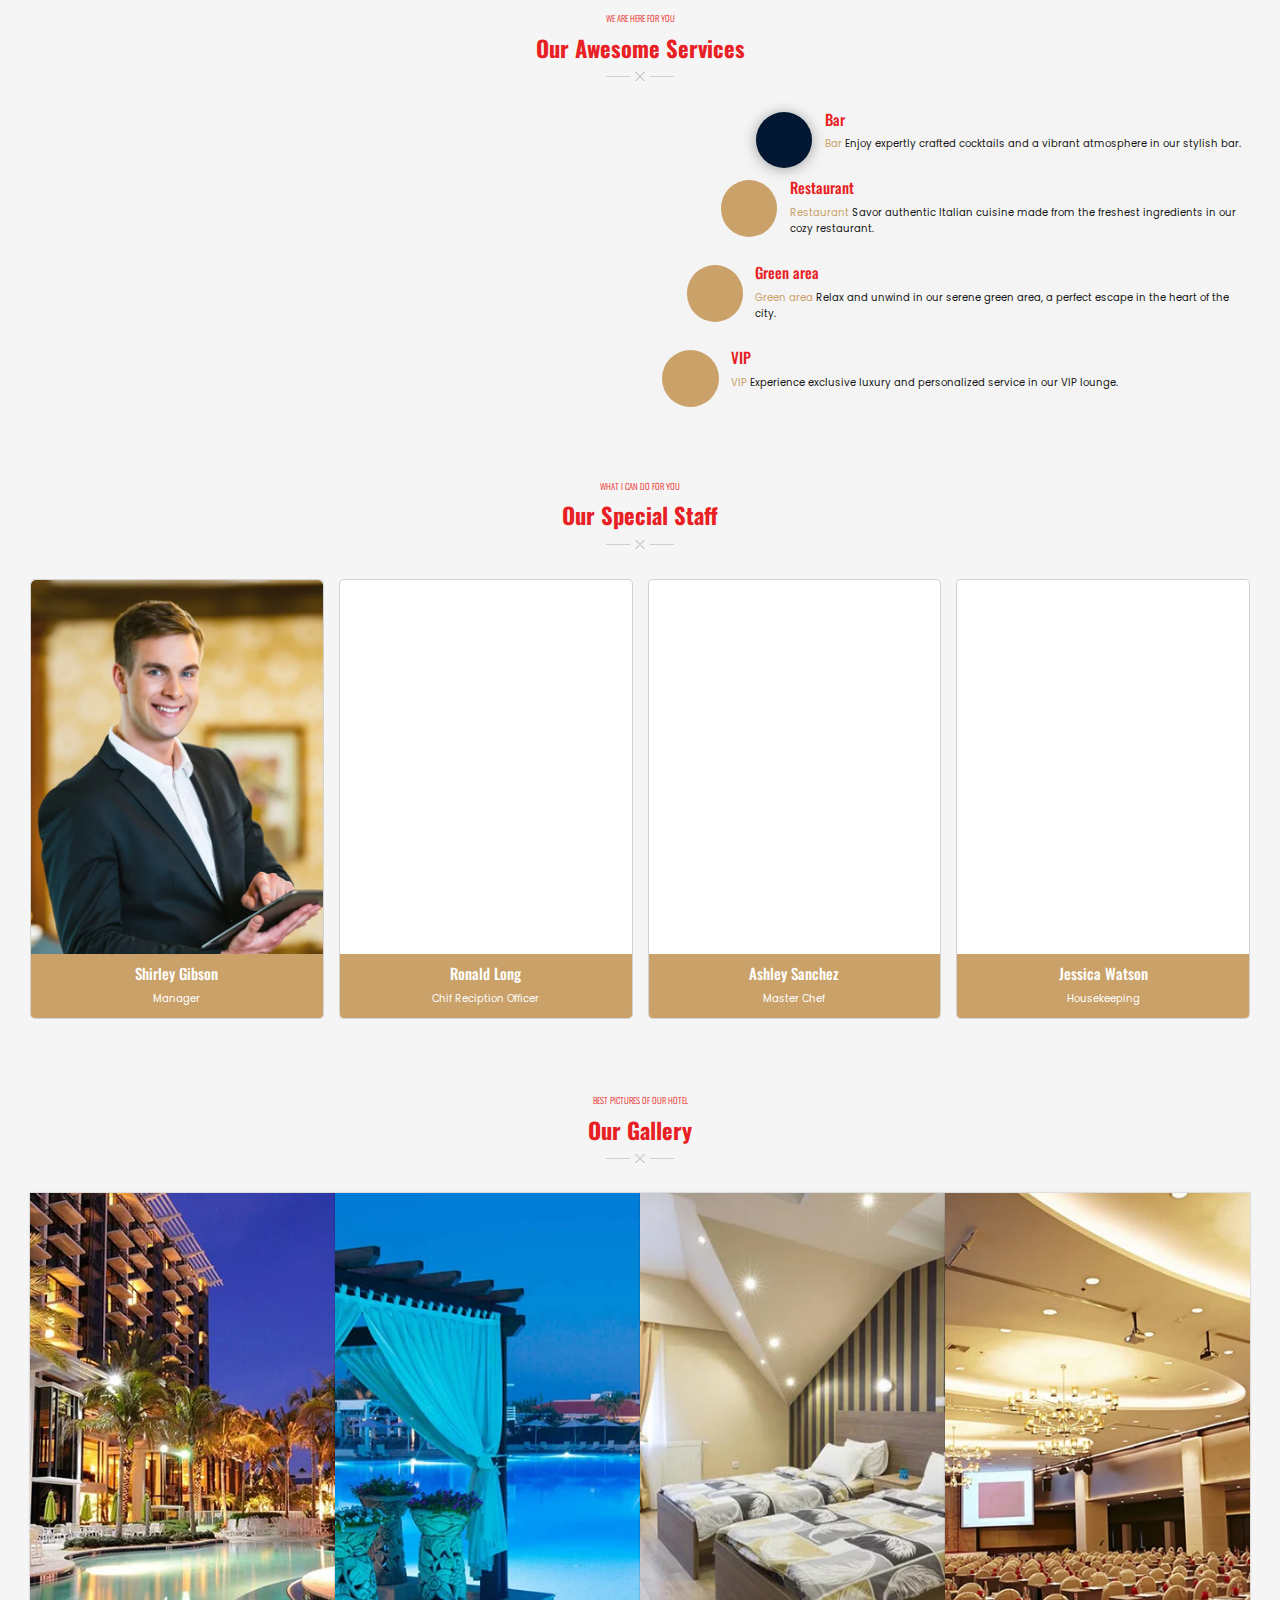
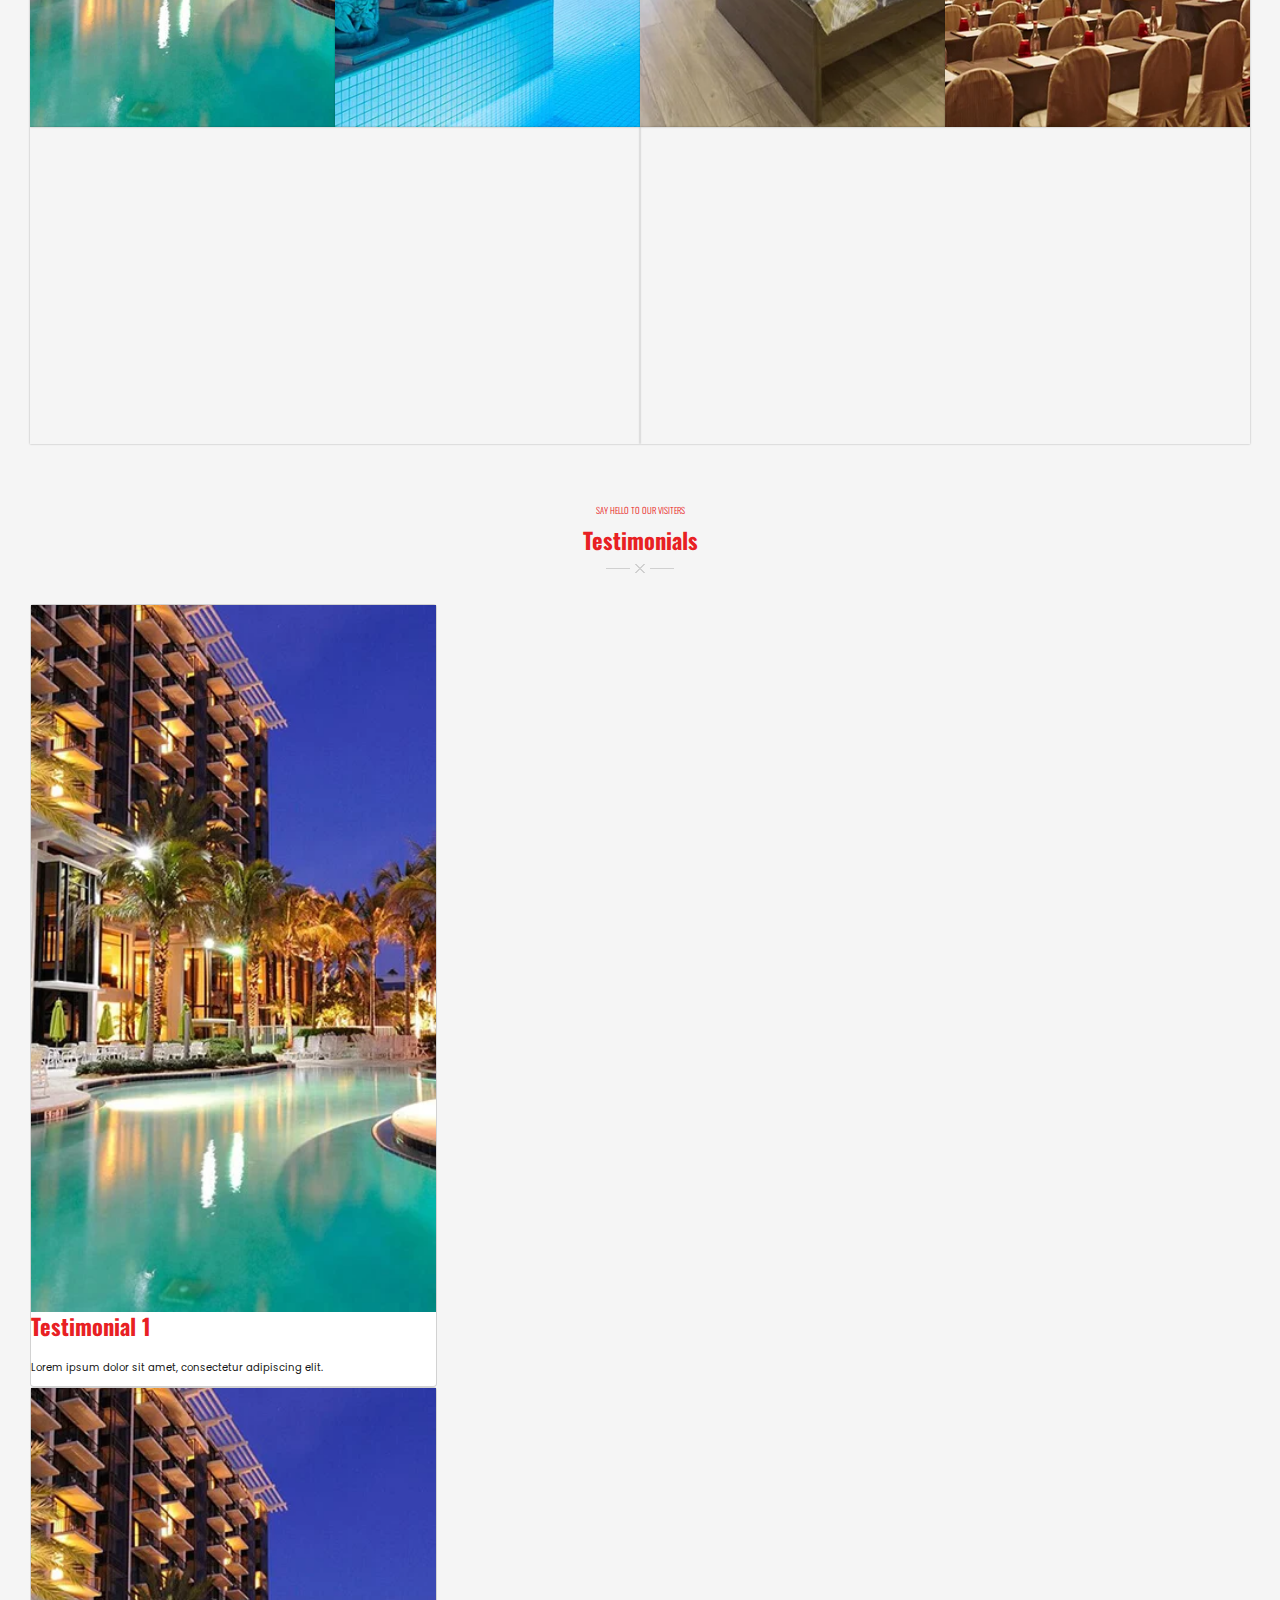
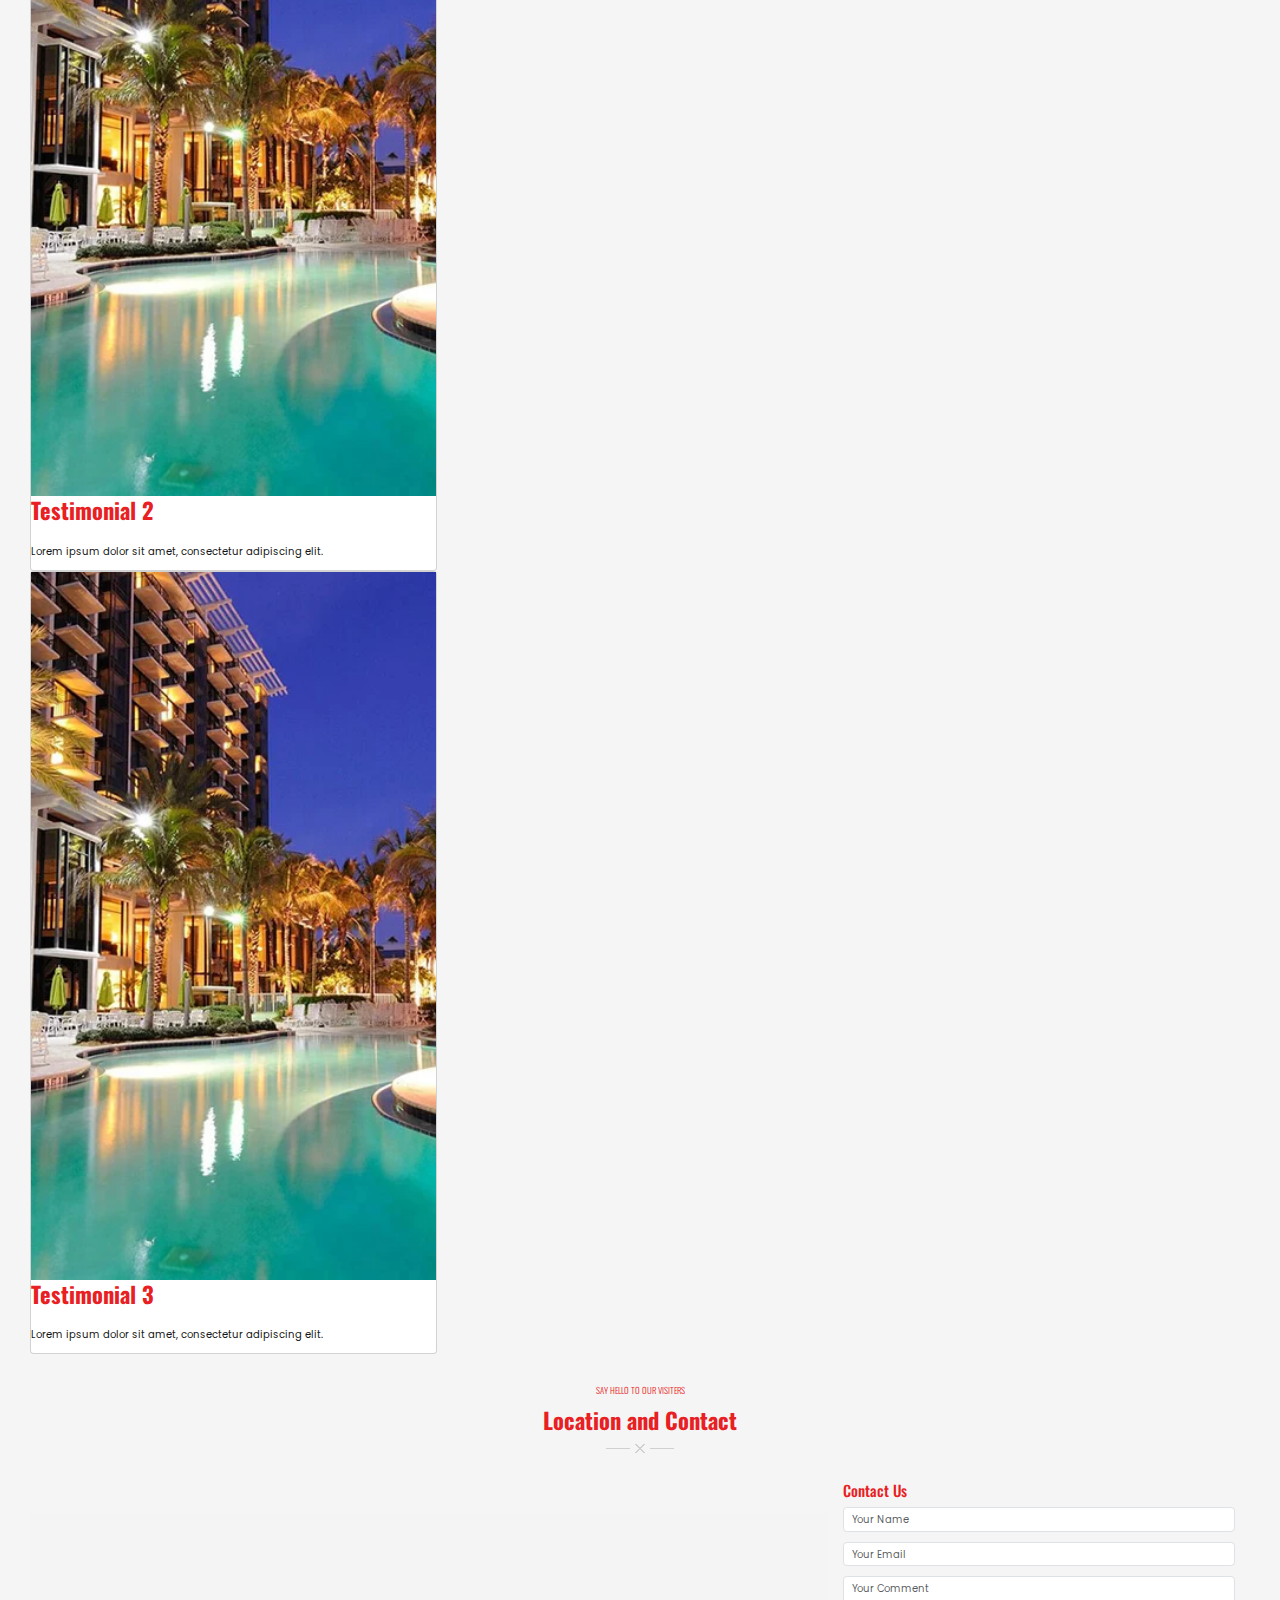
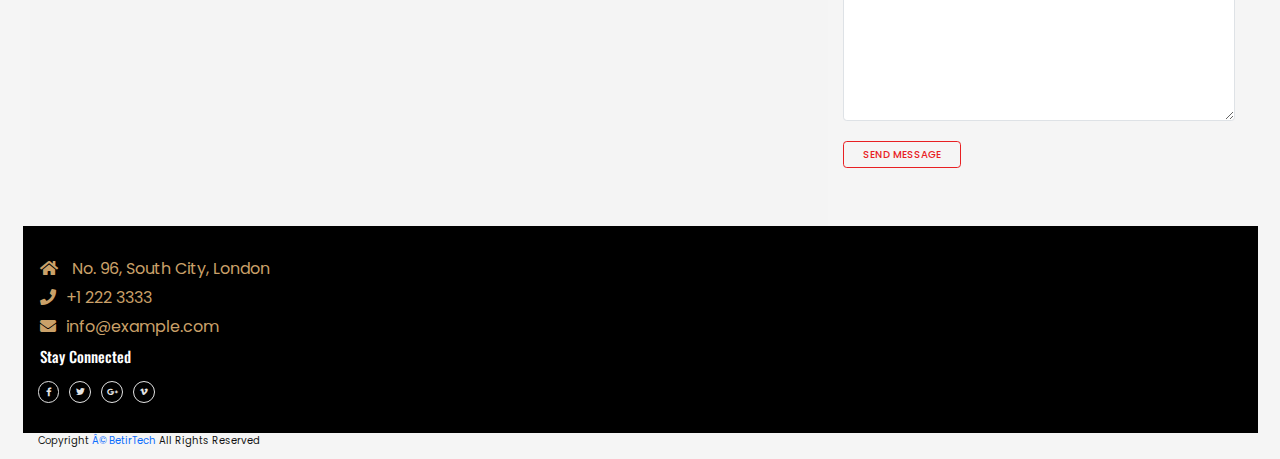
==== commit f7d0b72f: "Update index.html" ====
--- a/Website/index.html
+++ b/Website/index.html
@@ -582,7 +582,7 @@
             <div class="roww">
                 <div class="col-md-4">
                     <div class="card">
-                        <img src="./images/gallery/1.webp alt="Testimonial 1">
+                        <img src="./images/gallery/1.webp" alt="Testimonial 1">
                         <div class="card-content">
                             <h3>Testimonial 1</h3>
                             <p>Lorem ipsum dolor sit amet, consectetur adipiscing elit.</p>
